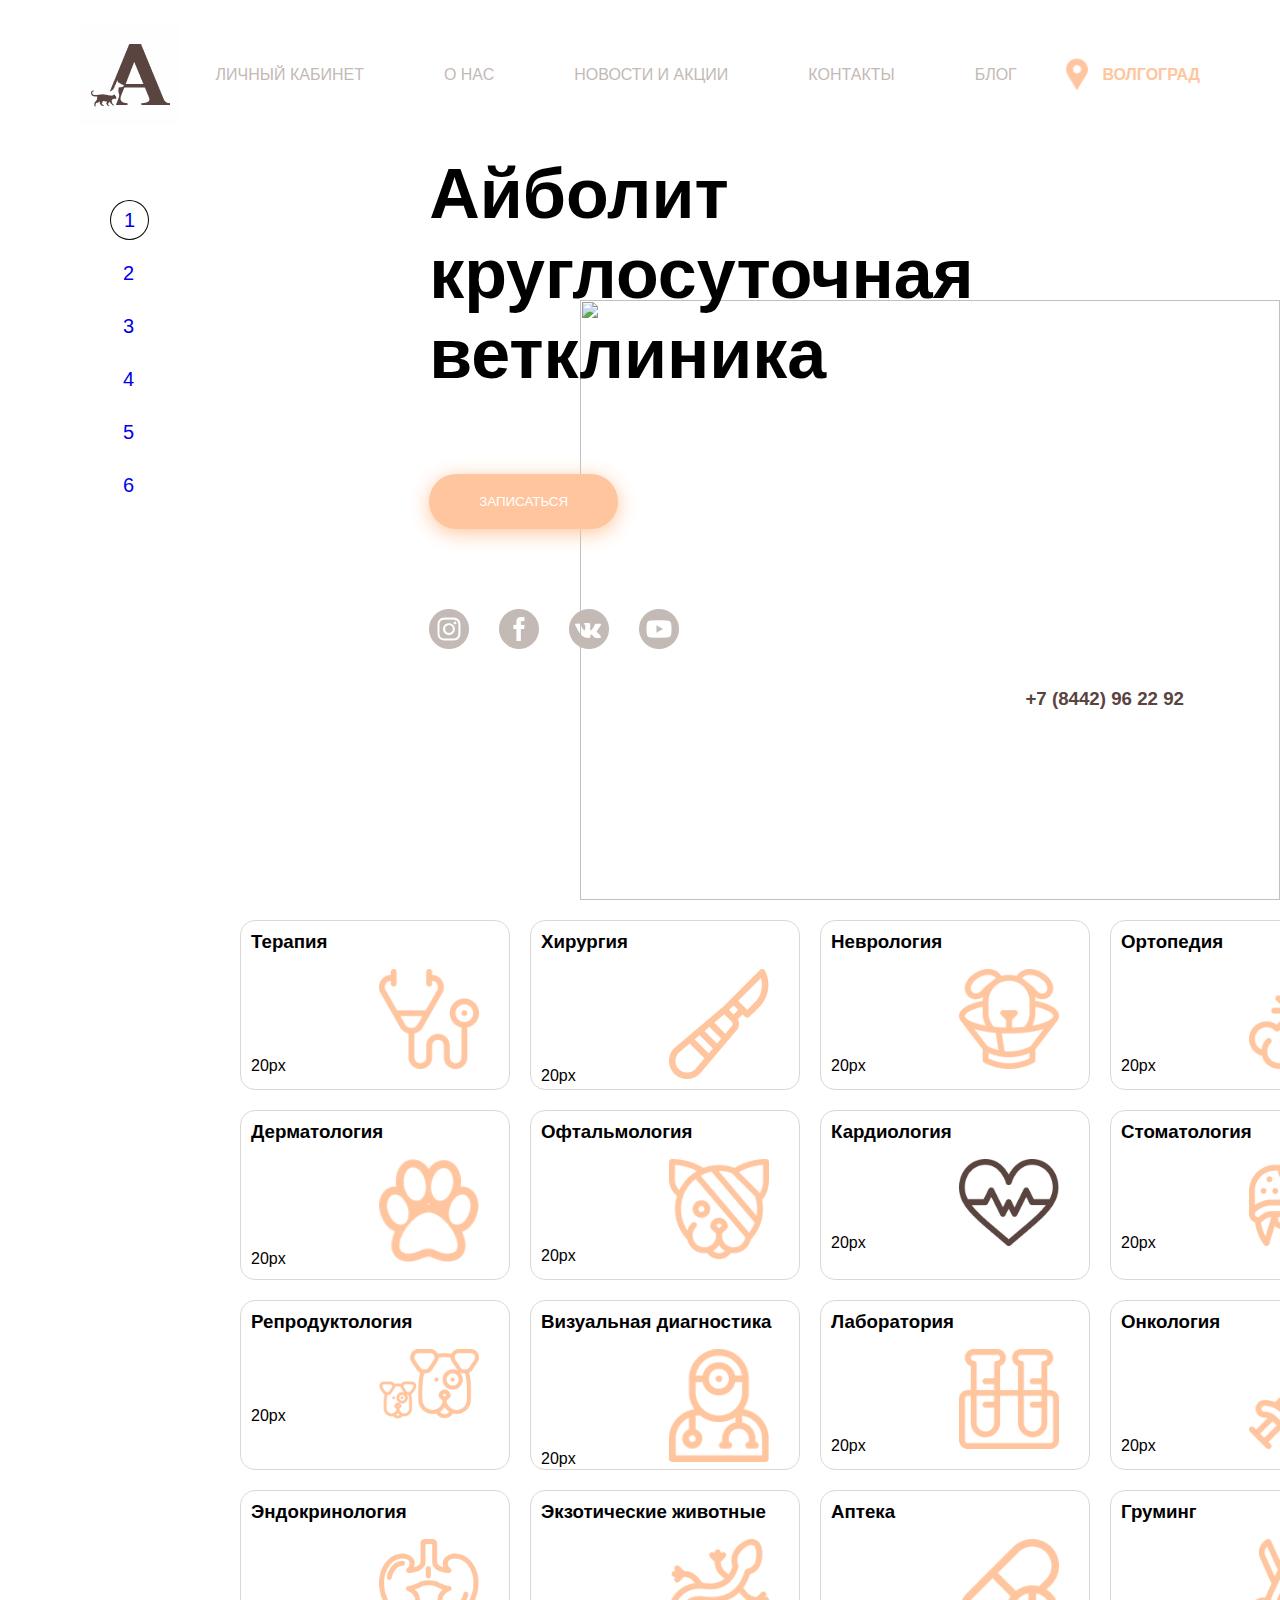
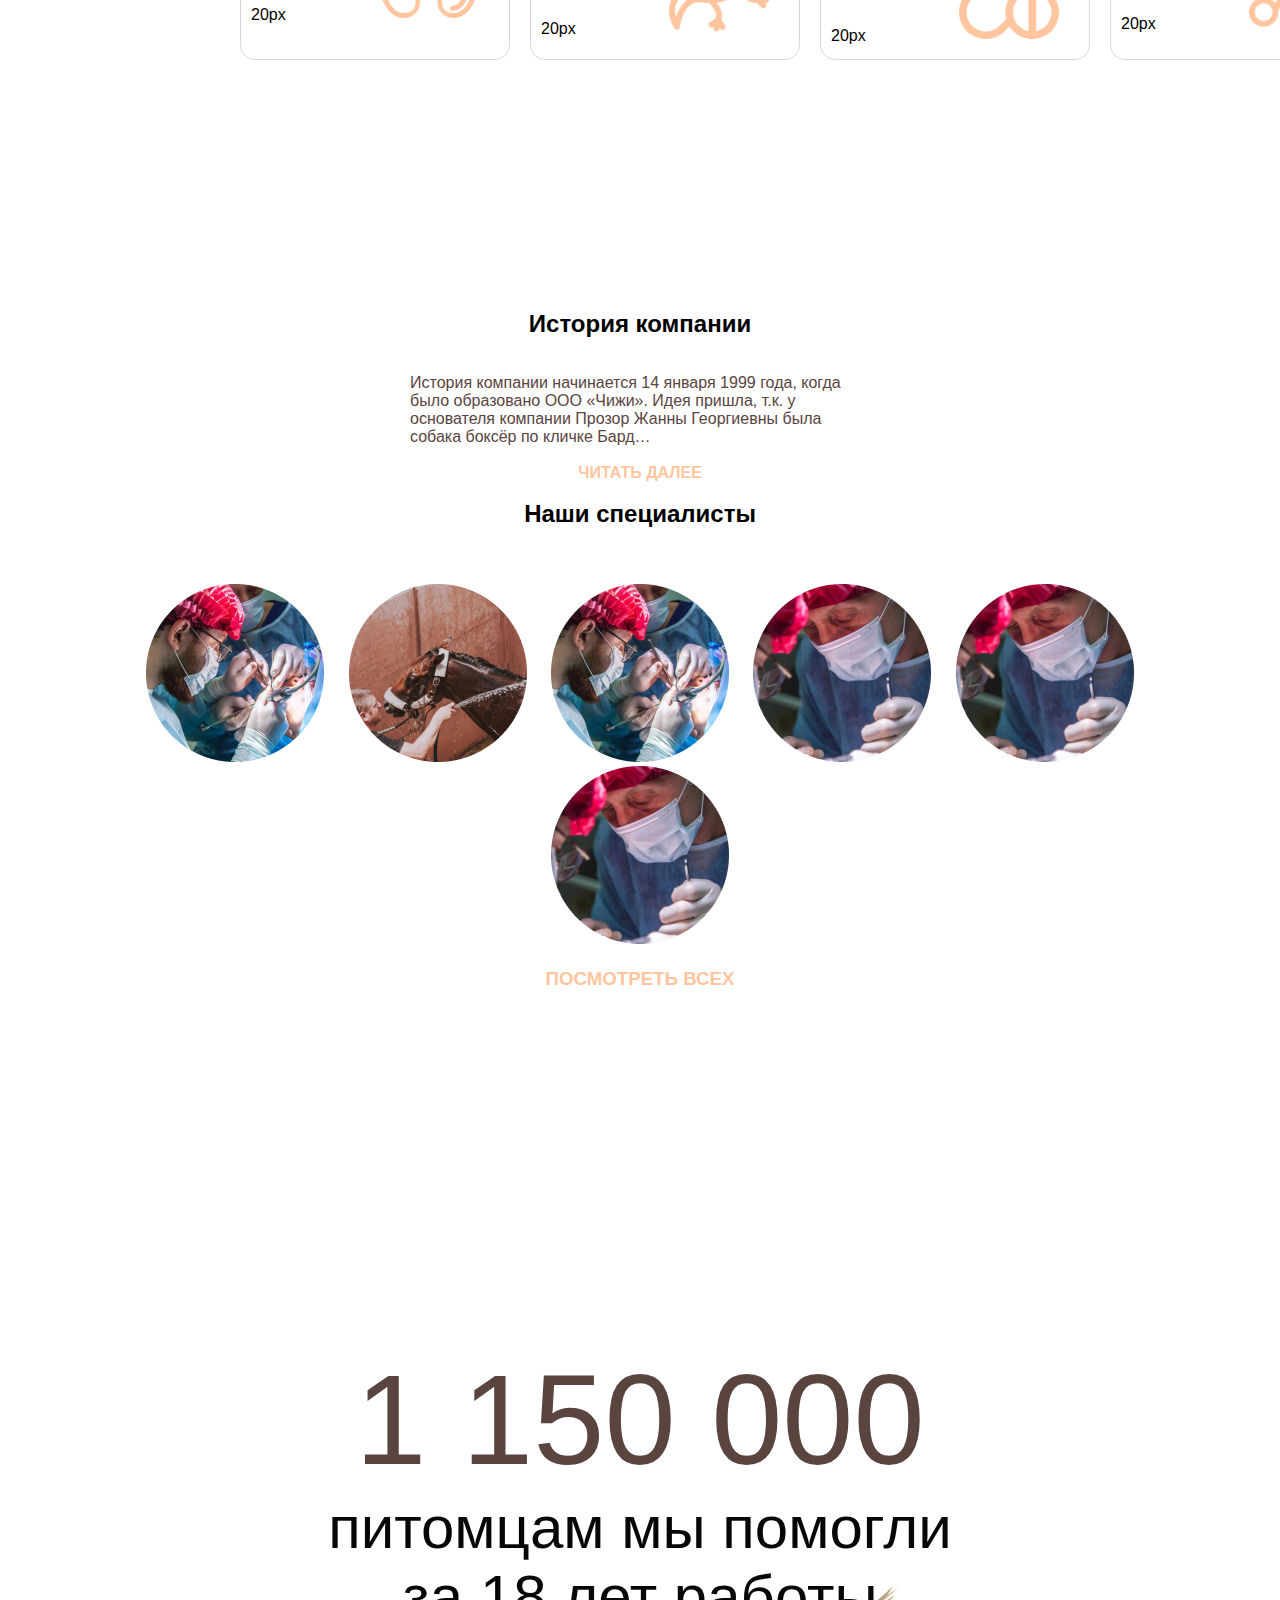
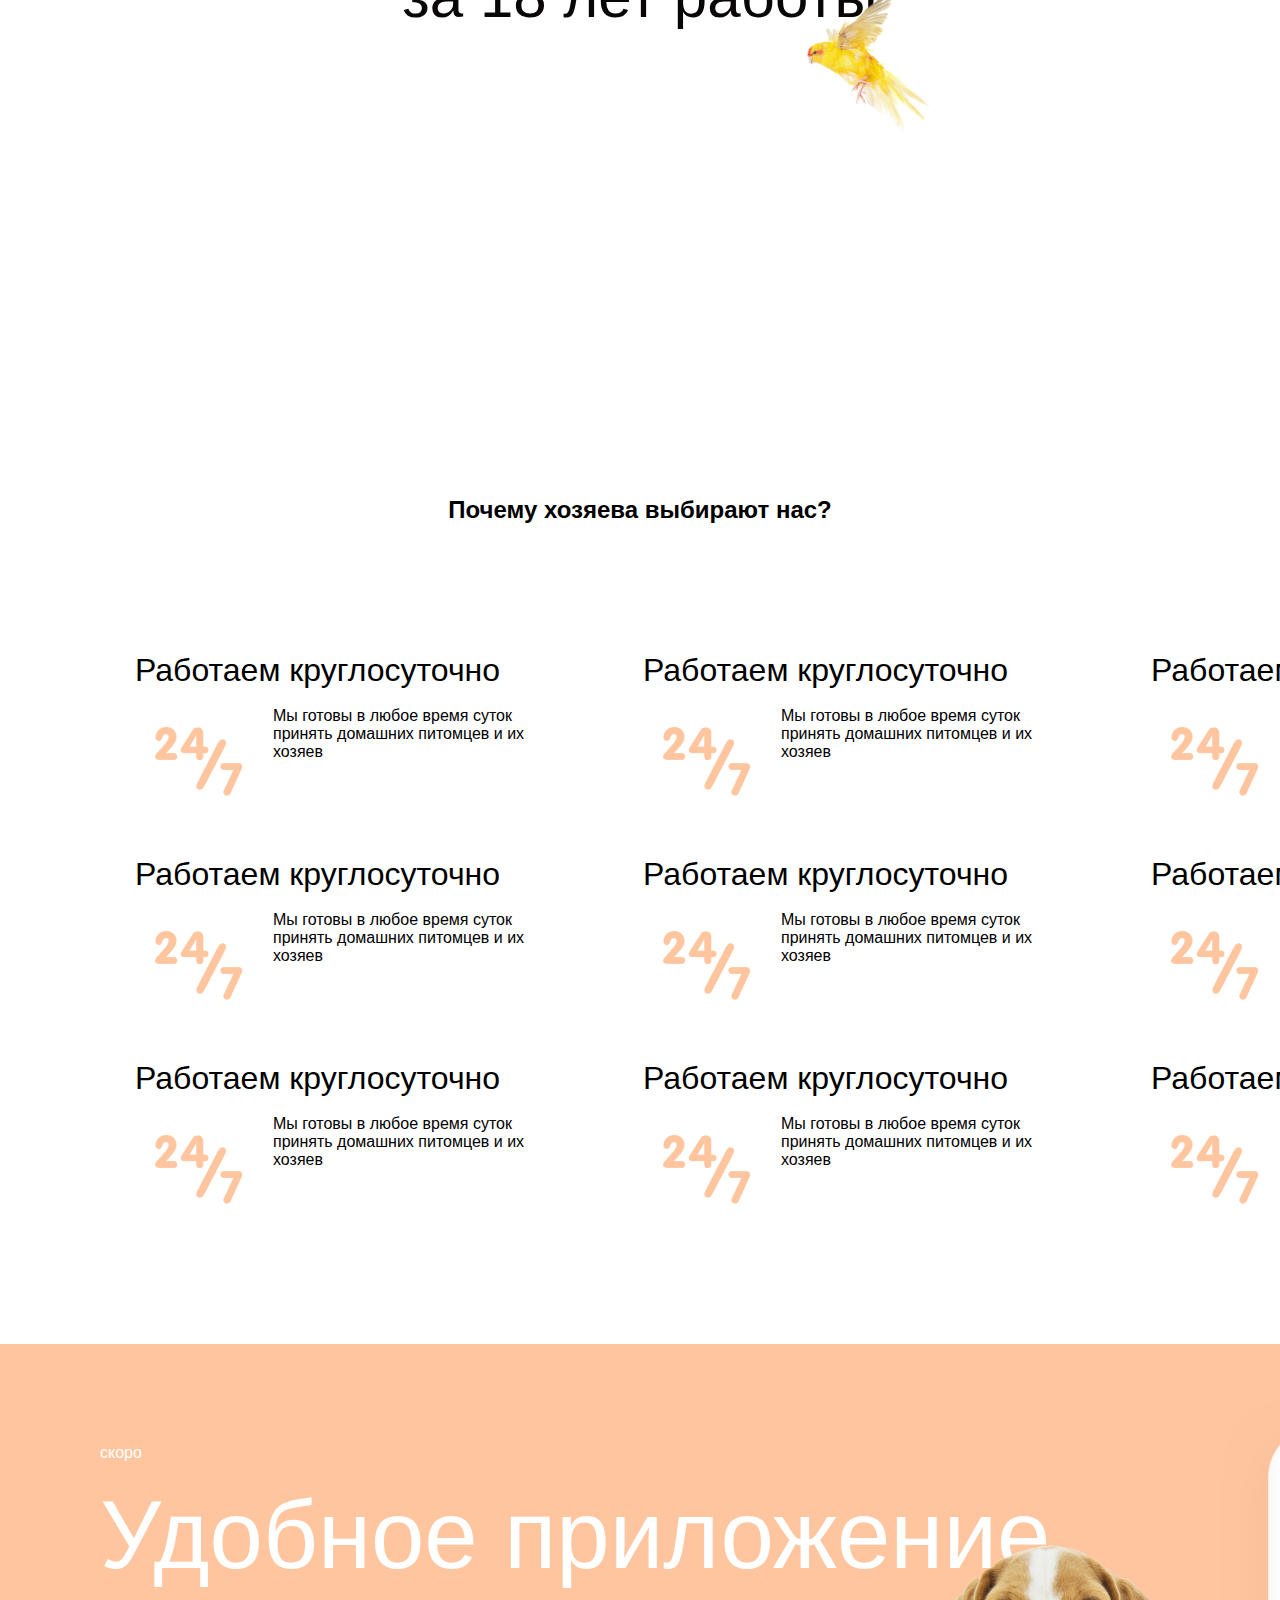
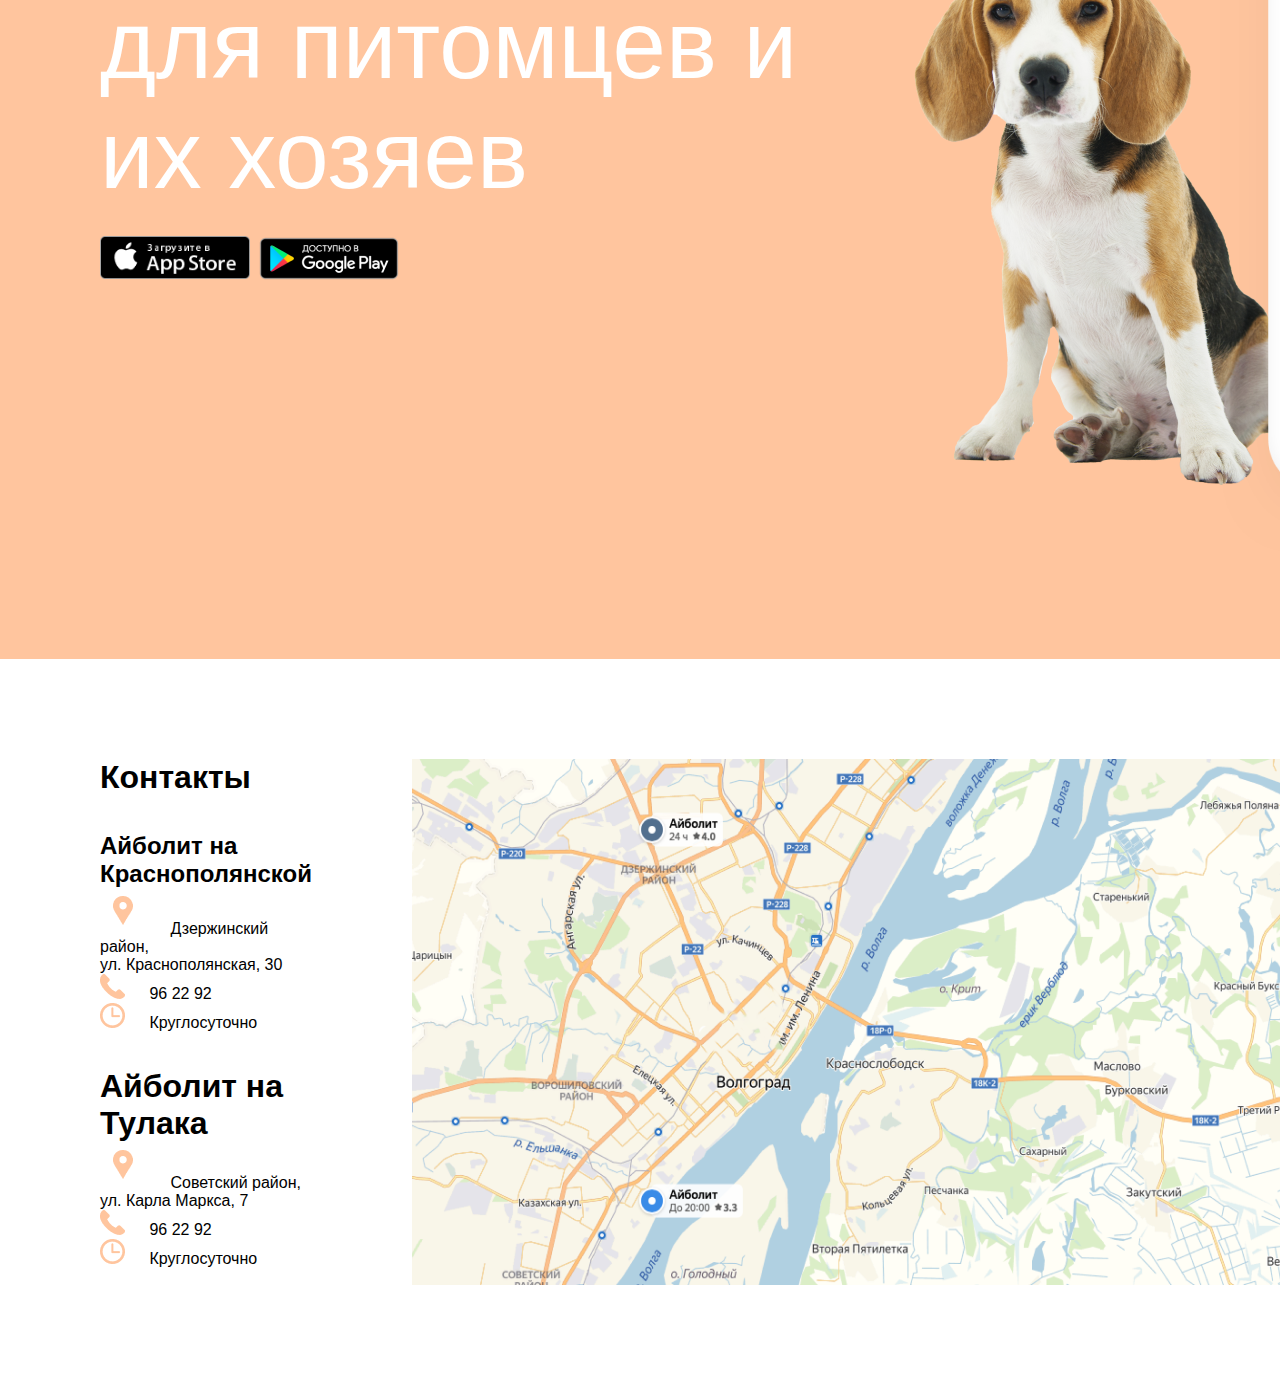
==== index.html @ f48bb049 "add beginning end" ====
<!DOCTYPE html>
<html lang="en">
  <head>
    <meta charset="UTF-8" />
    <meta name="viewport" content="width=device-width, initial-scale=1.0" />
    <link rel="stylesheet" href="./css/style.css" />
    <title>Document</title>
  </head>
  <body>
    <header>
      <div class="first-part">
        <img src="./img/logo.png" alt="" />
      </div>
      <div class="last-part">
        <ul>
          <li>
            <a href="#">ЛИЧНЫЙ КАБИНЕТ</a>
          </li>
          <li>
            <a href="#">О НАС</a>
          </li>
          <li>
            <a href="#">НОВОСТИ И АКЦИИ</a>
          </li>
          <li>
            <a href="#">КОНТАКТЫ</a>
          </li>
          <li>
            <a href="#">БЛОГ</a>
          </li>
        </ul>
      </div>
      <div class="third-part">
        <div class="location">
          <img src="..//img/ic_location.png" alt="" />
          <h4>ВОЛГОГРАД</h4>
        </div>
      </div>
    </header>
    <div class="first-topik">
      <div class="list">
        <ul>
          <li>
            <a class="Ellipse1" href="#">1</a>
          </li>
          <li>
            <a href="#">2</a>
          </li>
          <li>
            <a href="#">3</a>
          </li>
          <li>
            <a href="#">4</a>
          </li>
          <li>
            <a href="#">5</a>
          </li>
          <li>
            <a href="#">6</a>
          </li>
        </ul>
      </div>
      <div class="topik">
        <h1>
          Айболит <br />
          круглосуточная <br />
          ветклиника
        </h1>
        <button>ЗАПИСАТЬСЯ</button>
        <div class="social">
          <img src="./img/inst.png" alt="" />
          <img src="./img/fb.png" alt="" />
          <img src="./img/vk.png" alt="" />
          <img src="./img/youtube.png" alt="" />
        </div>
      </div>
      <div class="image">
        <img src="./img/image.png" alt="" />
        <h3>+7 (8442) 96 22 92</h3>
      </div>
    </div>
    <div class="cards">
      <div class="card">
        <h3>Терапия</h3>
        <img src="./img/Group 11.png" alt="" width="100px" />
        <p>20px</p>
      </div>
      <div class="card">
        <h3>Хирургия</h3>
        <img src="./img/Vector (1).png" alt="" width="100px" />
        <p>20px</p>
      </div>
      <div class="card">
        <h3>Неврология</h3>
        <img src="./img/Vector (2).png" alt="" width="100px" />
        <p>20px</p>
      </div>
      <div class="card">
        <h3>Ортопедия</h3>
        <img src="./img/Group 12.png" alt="" width="100px" />
        <p>20px</p>
      </div>
      <div class="card">
        <h3>Дерматология</h3>
        <img src="./img/pet.jpg" alt="" width="100px" />
        <p>20px</p>
      </div>
      <div class="card">
        <h3>Офтальмология</h3>
        <img src="./img/cat.png" alt="" width="100px" />
        <p>20px</p>
      </div>
      <div class="card">
        <h3>Кардиология</h3>
        <img src="./img/heart.png" alt="" width="100px" />
        <p>20px</p>
      </div>
      <div class="card">
        <h3>Стоматология</h3>
        <img src="./img/canin.png" alt="" width="100px" />
        <p>20px</p>
      </div>
      <div class="card">
        <h3>Репродуктология</h3>
        <img src="./img/Group 13.png" alt="" width="100px" />
        <p>20px</p>
      </div>
      <div class="card">
        <h3>Визуальная диагностика</h3>
        <img src="./img/visual.png" alt="" width="100px" />
        <p>20px</p>
      </div>
      <div class="card">
        <h3>Лаборатория</h3>
        <img src="./img/Vector (3).png" alt="" width="100px" />
        <p>20px</p>
      </div>
      <div class="card">
        <h3>Онкология</h3>
        <img src="./img/Vector (4).png" alt="" width="100px" />
        <p>20px</p>
      </div>
      <div class="card">
        <h3>Эндокринология</h3>
        <img src="./img/endocr.png" alt="" width="100px" />
        <p>20px</p>
      </div>
      <div class="card">
        <h3>Экзотические животные</h3>
        <img src="./img/Vector (5).png" alt="" width="100px" />
        <p>20px</p>
      </div>
      <div class="card">
        <h3>Аптека</h3>
        <img src="./img/Vector (6).png" alt="" width="100px" />
        <p>20px</p>
      </div>
      <div class="card">
        <h3>Груминг</h3>
        <img src="./img/grooming.png" alt="" width="100px" />
        <p>20px</p>
      </div>
    </div>
    <div class="Group18">
      <h2>История компании</h2>
      <br /><br />
      <p>
        История компании начинается 14 января 1999 года, когда было образовано
        ООО «Чижи». Идея пришла, т.к. у основателя компании Прозор Жанны
        Георгиевны была собака боксёр по кличке Бард…
      </p>
      <br />
      <h4>ЧИТАТЬ ДАЛЕЕ</h4>
      <br />
      <h2>Наши специалисты</h2>
      <br /><br />
      <div class="Group16">
        <img src="./img/Rectangle.png" alt="" />
        <img src="./img/Rectangle Copy 19.png" alt="" />
        <img src="./img/Rectangle.png" alt="" />
        <img src="./img/Rectangle Copy 36.png" alt="" />
        <img src="./img/Rectangle Copy 36.png" alt="" />
        <img src="./img/Rectangle Copy 36.png" alt="" />
      </div>
      <h3>ПОСМОТРЕТЬ ВСЕХ</h3>
    </div>
    <div class="performance">
      <h1>1 150 000</h1>
      <h1>
        питомцам мы помогли <br />
        за 18 лет работы
      </h1>
      <img src="./img/image_bird.png" alt="" />
    </div>
    <div class="Group2">
      <h2>Почему хозяева выбирают нас?</h2>
      <br /><br /><br /><br /><br /><br />
      <div class="datas">
        <!-- the end -->
        <div class="data">
          <h1>Работаем круглосуточно</h1>
          <br />
          <div class="img">
            <img src="./img/Combined Shape.png" alt="" />
            <p>
              Мы готовы в любое время суток принять домашних питомцев и их
              хозяев
            </p>
          </div>
        </div>
        <!-- the end -->
        <div class="data">
          <h1>Работаем круглосуточно</h1>
          <br />
          <div class="img">
            <img src="./img/Combined Shape.png" alt="" />
            <p>
              Мы готовы в любое время суток принять домашних питомцев и их
              хозяев
            </p>
          </div>
        </div>
        <!-- the end -->
        <div class="data">
          <h1>Работаем круглосуточно</h1>
          <br />
          <div class="img">
            <img src="./img/Combined Shape.png" alt="" />
            <p>
              Мы готовы в любое время суток принять домашних питомцев и их
              хозяев
            </p>
          </div>
        </div>
        <!-- the end -->
        <div class="data">
          <h1>Работаем круглосуточно</h1>
          <br />
          <div class="img">
            <img src="./img/Combined Shape.png" alt="" />
            <p>
              Мы готовы в любое время суток принять домашних питомцев и их
              хозяев
            </p>
          </div>
        </div>
        <!-- the end -->
        <div class="data">
          <h1>Работаем круглосуточно</h1>
          <br />
          <div class="img">
            <img src="./img/Combined Shape.png" alt="" />
            <p>
              Мы готовы в любое время суток принять домашних питомцев и их
              хозяев
            </p>
          </div>
        </div>
        <!-- the end -->
        <div class="data">
          <h1>Работаем круглосуточно</h1>
          <br />
          <div class="img">
            <img src="./img/Combined Shape.png" alt="" />
            <p>
              Мы готовы в любое время суток принять домашних питомцев и их
              хозяев
            </p>
          </div>
        </div>
        <!-- the end -->
        <div class="data">
          <h1>Работаем круглосуточно</h1>
          <br />
          <div class="img">
            <img src="./img/Combined Shape.png" alt="" />
            <p>
              Мы готовы в любое время суток принять домашних питомцев и их
              хозяев
            </p>
          </div>
        </div>
        <!-- the end -->
        <div class="data">
          <h1>Работаем круглосуточно</h1>
          <br />
          <div class="img">
            <img src="./img/Combined Shape.png" alt="" />
            <p>
              Мы готовы в любое время суток принять домашних питомцев и их
              хозяев
            </p>
          </div>
        </div>
        <!-- the end -->
        <div class="data">
          <h1>Работаем круглосуточно</h1>
          <br />
          <div class="img">
            <img src="./img/Combined Shape.png" alt="" />
            <p>
              Мы готовы в любое время суток принять домашних питомцев и их
              хозяев
            </p>
          </div>
        </div>
      </div>
    </div>
    <div class="Rectangle">
      <p>скоро</p>
      <br />
      <h1>
        Удобное приложение <br />
        для питомцев и <br />
        их хозяев
      </h1>
      <br />
      <div class="browser-link">
        <img src="./img/Group 5 (1).png" alt="" width="150px" height="43px" />
        <img src="./img/google-play-badge copy.png" alt="" />
      </div>
      <img class="dog" src="./img/Group 4.png" alt="" />
      <img class="phone" src="./img/Group 5.png" alt="" />
    </div>
    <div class="Contacts">
      <div class="contact">
        <h1>Контакты</h1>
        <br /><br />
        <h2>Айболит на Краснополянской</h2>
        <p>
          <img src="./img/ic_location.png" alt="" />
          Дзержинский район, <br />
          ул. Краснополянская, 30
        </p>
        <p><img src="./img/Vector.png" alt="" /> 96 22 92</p>
        <p><img src="./img/Group.png" alt="" /> Круглосуточно</p>
        <br /><br />
        <h1>Айболит на Тулака</h1>
        <p>
          <img src="./img/ic_location.png" alt="" /> Советский район, <br />
          ул. Карла Маркса, 7
        </p>
        <p><img src="./img/Vector.png" alt="" /> 96 22 92</p>
        <p><img src="./img/Group.png" alt="" /> Круглосуточно</p>
      </div>
      <div class="img">
        <img src="./img/Снимок экрана 2019-06-07 в 16.23.17.png" alt="">
      </div>
    </div>
  </body>
</html>
---- css/style.css ----
* {
  margin: 0;
  padding: 0;
  box-sizing: border-box;
  font-family: sans-serif;
}

header {
  width: 100%;
  display: flex;
  padding: 25px 80px;
  justify-content: space-between;
}
header .last-part ul {
  display: flex;
  gap: 80px;
}
header .last-part ul li {
  list-style: none;
  justify-content: space-between;
  line-height: 100px;
}
header .last-part ul li a {
  text-decoration: none;
  color: #c3b9b5;
}
header .third-part .location {
  color: #ffc59e;
  display: flex;
  line-height: 100px;
}
header .third-part .location img {
  height: 50px;
  margin: auto 0;
}

footer {
  width: 100%;
  background-color: #59443f;
  height: 70vh;
}
footer .container {
  width: 80%;
  margin: auto;
  padding: 40px 0px;
  display: flex;
  color: #fff;
}
footer .container p {
  margin: 10px 0px;
}
footer .container .left .post-text {
  position: absolute;
  top: 5%;
  left: 20%;
}
footer .left-b {
  margin-top: 30%;
}
footer .midll-b {
  position: absolute;
  top: 30%;
  left: 40%;
}
footer .left-r {
  position: absolute;
  left: 130%;
  top: 0;
}
footer .right {
  position: absolute;
  right: 50px;
}
footer .right .imgs {
  margin-top: 25%;
}
footer .right .end-text {
  position: absolute;
  top: 120%;
}
footer .right .end-text code {
  position: absolute;
  top: 450%;
  display: flex;
}

.first-topik {
  display: flex;
  height: 616px;
}
.first-topik .list {
  padding: 25px 110px;
  width: fit-content;
}
.first-topik .list ul li {
  list-style: none;
  margin: 30px 0;
}
.first-topik .list ul li a {
  text-decoration: none;
  font-size: 20px;
  padding: 8px 13px;
}
.first-topik .list ul li .Ellipse1 {
  padding: 8px 13px;
  border: 1px solid #080606;
  border-radius: 50%;
}
.first-topik .topik {
  padding-left: 170px;
}
.first-topik .topik h1 {
  font-size: 70px;
}
.first-topik .topik button {
  margin: 80px 0;
  padding: 20px 50px;
  border: none;
  background-color: #ffc59e;
  box-shadow: 0px 4px 20px 0px #ffc59e;
  border-radius: 50px;
  color: white;
}
.first-topik .topik .social {
  display: flex;
  gap: 30px;
}
.first-topik .image img {
  width: 700px;
  height: 600px;
  z-index: -1;
  bottom: 0;
  right: 0;
  position: absolute;
}
.first-topik .image h3 {
  color: #59443f;
  top: 43rem;
  right: 6rem;
  position: absolute;
}

.cards {
  padding: 150px 15rem;
  display: grid;
  grid-template-columns: 1fr 1fr 1fr 1fr;
  gap: 20px;
}
.cards .card {
  padding: 10px;
  width: 270px;
  height: 170px;
  border: 1px solid #dbd7d7;
  border-radius: 15px;
}
.cards .card img {
  left: 8rem;
  top: 1rem;
  position: relative;
}

.Group18 {
  text-align: center;
  padding: 100px 100px;
}
.Group18 p {
  width: 460px;
  margin: 200px 0;
  text-align: start;
  margin: 0 auto;
  color: #59443f;
}
.Group18 h4 {
  color: #ffc59e;
}
.Group18 h3 {
  color: #ffc59e;
}

.Group16 {
  text-align: center;
  padding: 20px 20px;
  margin: 0 auto;
}
.Group16 img {
  margin: 0 10px;
}

.performance {
  text-align: center;
  padding: 16rem 100px;
}
.performance h1:first-child {
  font-size: 8rem;
  color: #59443f;
}
.performance h1 {
  font-size: 60px;
  color: #080606;
  font-weight: 200;
  z-index: -1;
}
.performance img {
  margin-top: -50px;
  margin-right: -28rem;
  width: 200px;
}

.Group2 {
  text-align: center;
  padding: 100px 100px;
}
.Group2 .datas {
  display: grid;
  grid-template-columns: 1fr 1fr 1fr;
}
.Group2 .datas .data {
  text-align: start;
  margin: 20px 35px;
}
.Group2 .datas .data img {
  padding: 20px;
}
.Group2 .datas .data p {
  width: 300px;
  margin-left: 10px;
}
.Group2 .datas .data h1 {
  font-weight: 200;
}
.Group2 .datas .data .img {
  display: flex;
}

.Rectangle {
  padding: 100px 100px;
  background-color: #ffc59e;
  color: white;
}
.Rectangle h1 {
  font-size: 6rem;
  font-weight: 200;
  z-index: -1;
  width: fit-content;
}
.Rectangle .browser-link {
  display: flex;
}
.Rectangle .browser-link img:first-child {
  margin-top: 8px;
}
.Rectangle .dog {
  margin-top: -350px;
  margin-left: 50rem;
}
.Rectangle .phone {
  margin-left: 70rem;
  margin-top: -700px;
}

.Contacts {
  padding: 100px 0;
  padding-left: 100px;
  display: flex;
}
.Contacts img {
  margin-right: 20px;
}
.Contacts .contact {
  margin-right: 100px;
}

/*# sourceMappingURL=style.css.map */
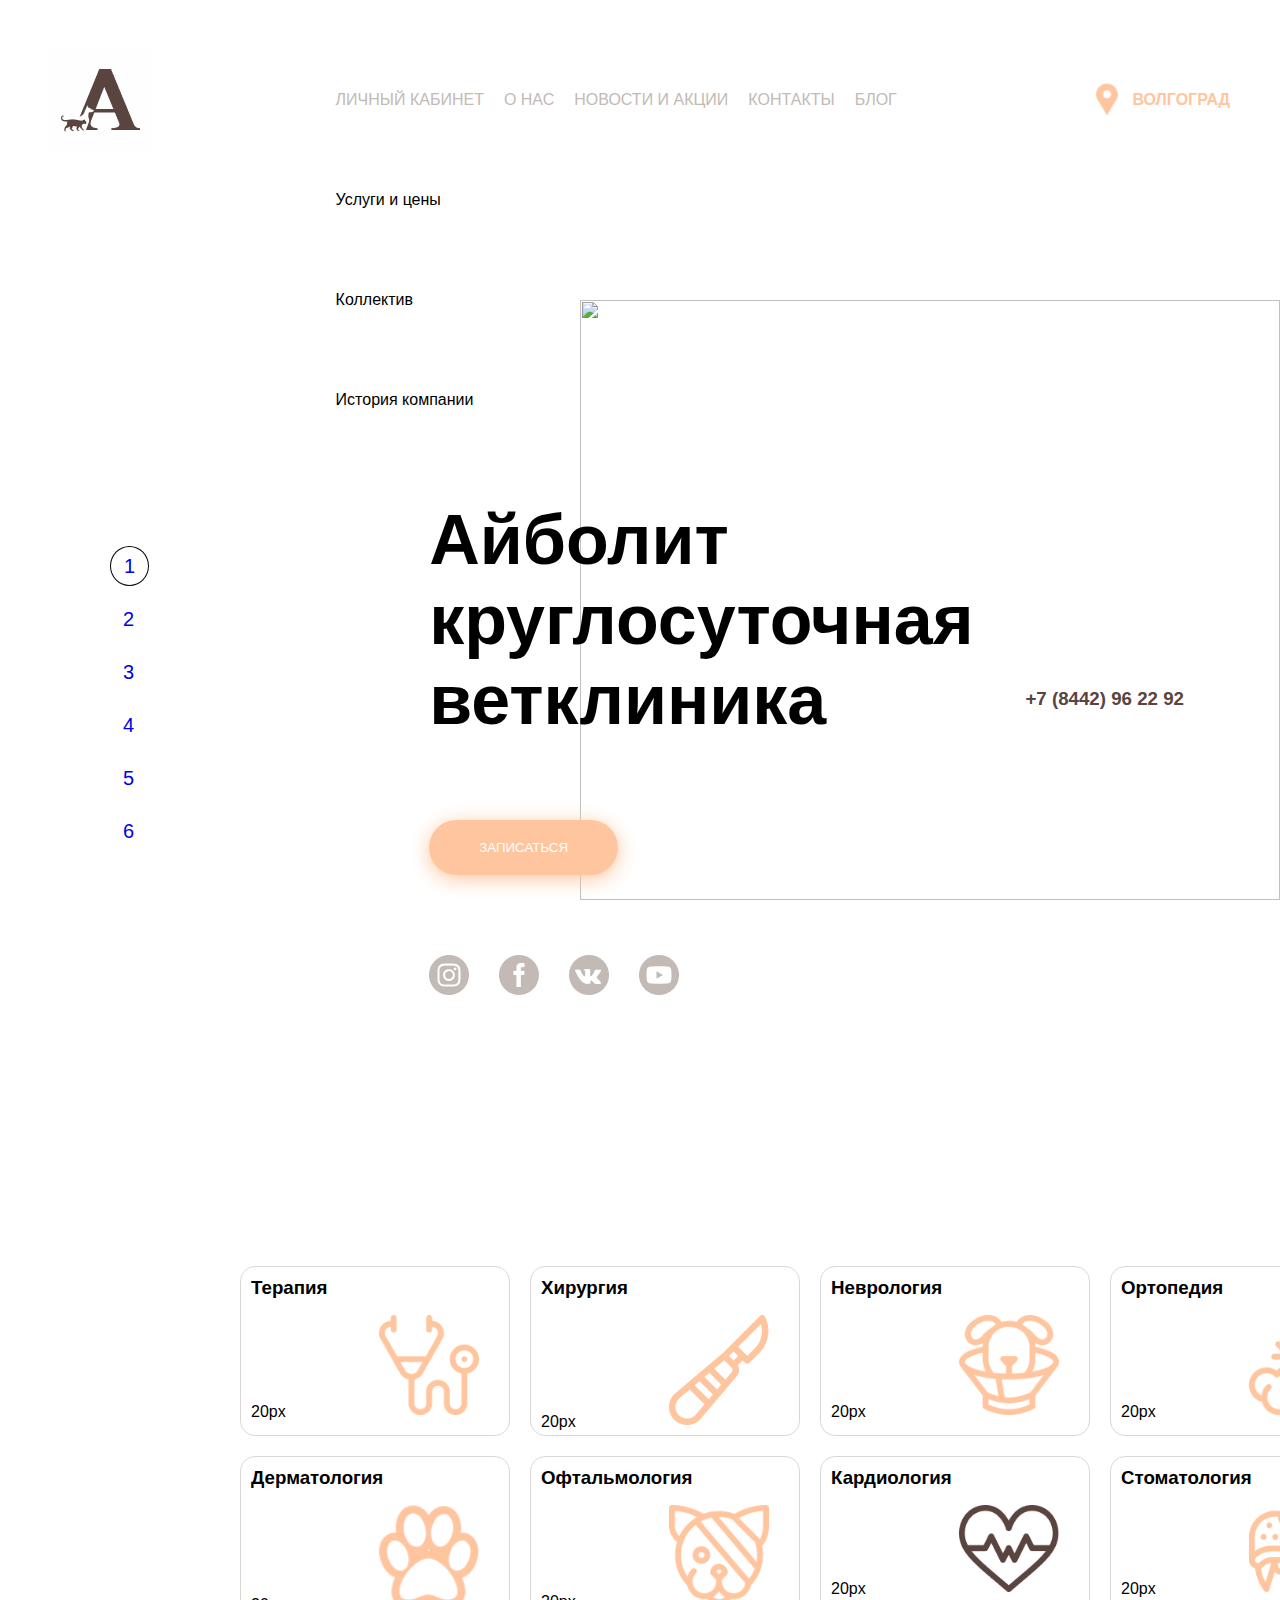
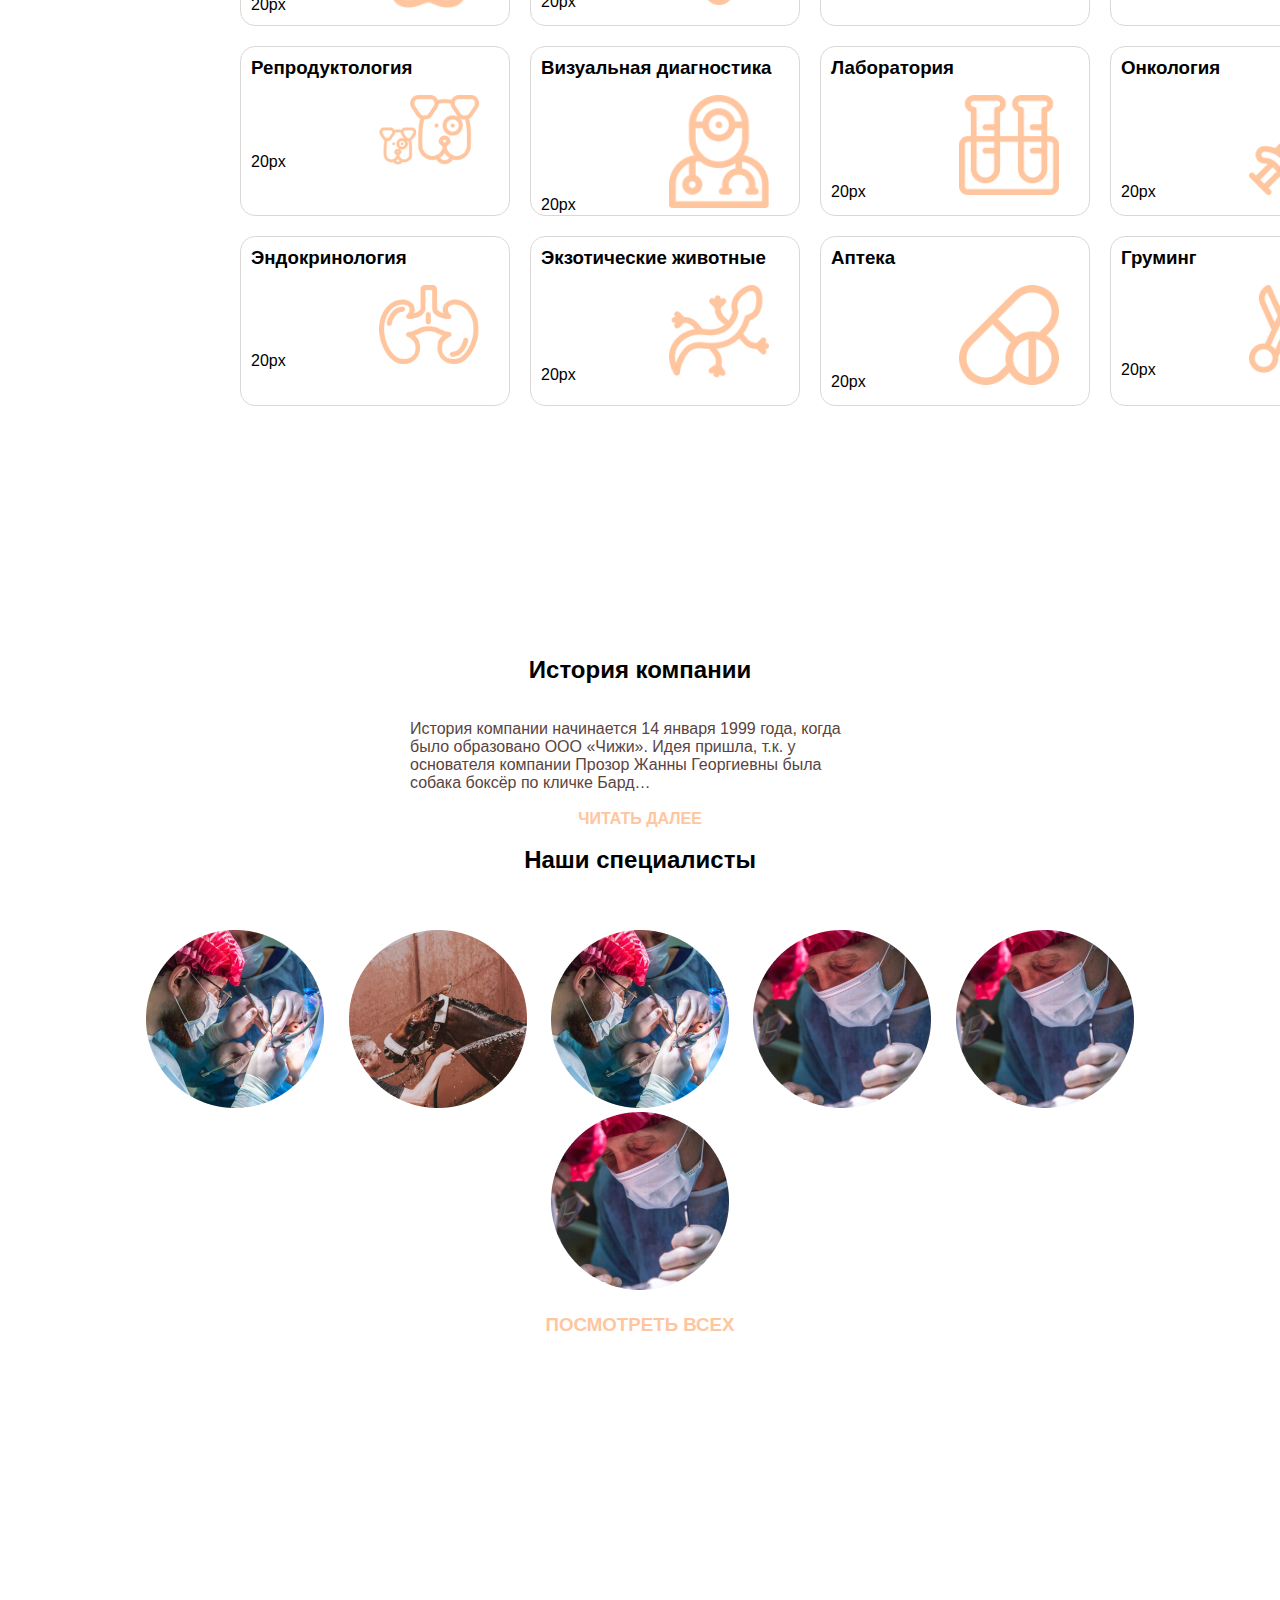
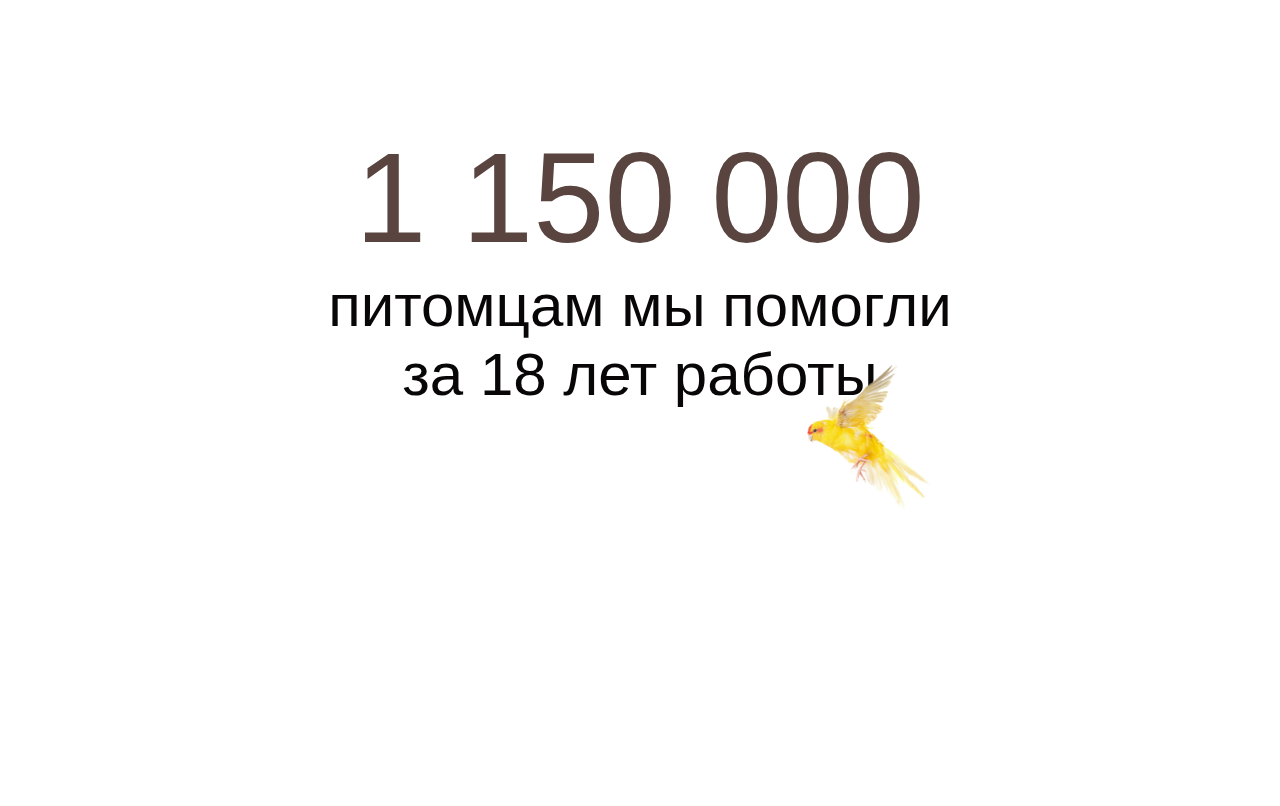
==== commit 1308c58f: "add drobdown" ====
--- a/index.html
+++ b/index.html
@@ -3,7 +3,7 @@
   <head>
     <meta charset="UTF-8" />
     <meta name="viewport" content="width=device-width, initial-scale=1.0" />
-    <link rel="stylesheet" href="./css/style.css" />
+    <link rel="stylesheet" href="./sass/style.css" />
     <title>Document</title>
   </head>
   <body>
@@ -14,7 +14,14 @@
       <div class="last-part">
         <ul>
           <li>
-            <a href="#">ЛИЧНЫЙ КАБИНЕТ</a>
+            <div class="drop-container">
+              <a href="#">ЛИЧНЫЙ КАБИНЕТ</a>
+              <div class="dorp-content">
+                  <p>Услуги и цены</p>
+                  <p>Коллектив</p>
+                  <p>История компании</p>
+              </div>
+          </div>
           </li>
           <li>
             <a href="#">О НАС</a>
@@ -175,177 +182,20 @@
       <h2>Наши специалисты</h2>
       <br /><br />
       <div class="Group16">
-        <img src="./img/Rectangle.png" alt="" />
-        <img src="./img/Rectangle Copy 19.png" alt="" />
-        <img src="./img/Rectangle.png" alt="" />
-        <img src="./img/Rectangle Copy 36.png" alt="" />
-        <img src="./img/Rectangle Copy 36.png" alt="" />
-        <img src="./img/Rectangle Copy 36.png" alt="" />
+        <img src="./img/Rectangle.png" alt="">
+        <img src="./img/Rectangle Copy 19.png" alt="">
+        <img src="./img/Rectangle.png" alt="">
+        <img src="./img/Rectangle Copy 36.png" alt="">
+        <img src="./img/Rectangle Copy 36.png" alt="">
+        <img src="./img/Rectangle Copy 36.png" alt="">
       </div>
       <h3>ПОСМОТРЕТЬ ВСЕХ</h3>
     </div>
     <div class="performance">
       <h1>1 150 000</h1>
-      <h1>
-        питомцам мы помогли <br />
-        за 18 лет работы
-      </h1>
-      <img src="./img/image_bird.png" alt="" />
-    </div>
-    <div class="Group2">
-      <h2>Почему хозяева выбирают нас?</h2>
-      <br /><br /><br /><br /><br /><br />
-      <div class="datas">
-        <!-- the end -->
-        <div class="data">
-          <h1>Работаем круглосуточно</h1>
-          <br />
-          <div class="img">
-            <img src="./img/Combined Shape.png" alt="" />
-            <p>
-              Мы готовы в любое время суток принять домашних питомцев и их
-              хозяев
-            </p>
-          </div>
-        </div>
-        <!-- the end -->
-        <div class="data">
-          <h1>Работаем круглосуточно</h1>
-          <br />
-          <div class="img">
-            <img src="./img/Combined Shape.png" alt="" />
-            <p>
-              Мы готовы в любое время суток принять домашних питомцев и их
-              хозяев
-            </p>
-          </div>
-        </div>
-        <!-- the end -->
-        <div class="data">
-          <h1>Работаем круглосуточно</h1>
-          <br />
-          <div class="img">
-            <img src="./img/Combined Shape.png" alt="" />
-            <p>
-              Мы готовы в любое время суток принять домашних питомцев и их
-              хозяев
-            </p>
-          </div>
-        </div>
-        <!-- the end -->
-        <div class="data">
-          <h1>Работаем круглосуточно</h1>
-          <br />
-          <div class="img">
-            <img src="./img/Combined Shape.png" alt="" />
-            <p>
-              Мы готовы в любое время суток принять домашних питомцев и их
-              хозяев
-            </p>
-          </div>
-        </div>
-        <!-- the end -->
-        <div class="data">
-          <h1>Работаем круглосуточно</h1>
-          <br />
-          <div class="img">
-            <img src="./img/Combined Shape.png" alt="" />
-            <p>
-              Мы готовы в любое время суток принять домашних питомцев и их
-              хозяев
-            </p>
-          </div>
-        </div>
-        <!-- the end -->
-        <div class="data">
-          <h1>Работаем круглосуточно</h1>
-          <br />
-          <div class="img">
-            <img src="./img/Combined Shape.png" alt="" />
-            <p>
-              Мы готовы в любое время суток принять домашних питомцев и их
-              хозяев
-            </p>
-          </div>
-        </div>
-        <!-- the end -->
-        <div class="data">
-          <h1>Работаем круглосуточно</h1>
-          <br />
-          <div class="img">
-            <img src="./img/Combined Shape.png" alt="" />
-            <p>
-              Мы готовы в любое время суток принять домашних питомцев и их
-              хозяев
-            </p>
-          </div>
-        </div>
-        <!-- the end -->
-        <div class="data">
-          <h1>Работаем круглосуточно</h1>
-          <br />
-          <div class="img">
-            <img src="./img/Combined Shape.png" alt="" />
-            <p>
-              Мы готовы в любое время суток принять домашних питомцев и их
-              хозяев
-            </p>
-          </div>
-        </div>
-        <!-- the end -->
-        <div class="data">
-          <h1>Работаем круглосуточно</h1>
-          <br />
-          <div class="img">
-            <img src="./img/Combined Shape.png" alt="" />
-            <p>
-              Мы готовы в любое время суток принять домашних питомцев и их
-              хозяев
-            </p>
-          </div>
-        </div>
-      </div>
-    </div>
-    <div class="Rectangle">
-      <p>скоро</p>
-      <br />
-      <h1>
-        Удобное приложение <br />
-        для питомцев и <br />
-        их хозяев
-      </h1>
-      <br />
-      <div class="browser-link">
-        <img src="./img/Group 5 (1).png" alt="" width="150px" height="43px" />
-        <img src="./img/google-play-badge copy.png" alt="" />
-      </div>
-      <img class="dog" src="./img/Group 4.png" alt="" />
-      <img class="phone" src="./img/Group 5.png" alt="" />
-    </div>
-    <div class="Contacts">
-      <div class="contact">
-        <h1>Контакты</h1>
-        <br /><br />
-        <h2>Айболит на Краснополянской</h2>
-        <p>
-          <img src="./img/ic_location.png" alt="" />
-          Дзержинский район, <br />
-          ул. Краснополянская, 30
-        </p>
-        <p><img src="./img/Vector.png" alt="" /> 96 22 92</p>
-        <p><img src="./img/Group.png" alt="" /> Круглосуточно</p>
-        <br /><br />
-        <h1>Айболит на Тулака</h1>
-        <p>
-          <img src="./img/ic_location.png" alt="" /> Советский район, <br />
-          ул. Карла Маркса, 7
-        </p>
-        <p><img src="./img/Vector.png" alt="" /> 96 22 92</p>
-        <p><img src="./img/Group.png" alt="" /> Круглосуточно</p>
-      </div>
-      <div class="img">
-        <img src="./img/Снимок экрана 2019-06-07 в 16.23.17.png" alt="">
-      </div>
+      <h1>питомцам мы помогли <br>
+        за 18 лет работы</h1>
+        <img src="./img/image_bird.png" alt="">
     </div>
   </body>
 </html>
--- a/sass/style.css
+++ b/sass/style.css
@@ -0,0 +1,208 @@
+* {
+  margin: 0;
+  padding: 0;
+  box-sizing: border-box;
+  font-family: sans-serif;
+}
+
+header {
+  width: 100%;
+  display: flex;
+  padding: 50px 50px;
+  justify-content: space-between;
+}
+header .last-part ul {
+  display: flex;
+  gap: 20px;
+}
+header .last-part ul li {
+  list-style: none;
+  justify-content: space-between;
+  line-height: 100px;
+}
+header .last-part ul li a {
+  text-decoration: none;
+  color: #C3B9B5;
+}
+header .third-part .location {
+  color: #FFC59E;
+  display: flex;
+  line-height: 100px;
+}
+header .third-part .location img {
+  height: 50px;
+  margin: auto 0;
+}
+
+footer {
+  width: 100%;
+  background-color: #59443F;
+  height: 70vh;
+}
+footer .container {
+  width: 80%;
+  margin: auto;
+  padding: 40px 0px;
+  display: flex;
+  color: #fff;
+}
+footer .container p {
+  margin: 10px 0px;
+}
+footer .container .left .post-text {
+  position: absolute;
+  top: 5%;
+  left: 20%;
+}
+footer .left-b {
+  margin-top: 30%;
+}
+footer .midll-b {
+  position: absolute;
+  top: 30%;
+  left: 40%;
+}
+footer .left-r {
+  position: absolute;
+  left: 130%;
+  top: 0;
+}
+footer .right {
+  position: absolute;
+  right: 50px;
+}
+footer .right .imgs {
+  margin-top: 25%;
+}
+footer .right .end-text {
+  position: absolute;
+  top: 120%;
+}
+footer .right .end-text code {
+  position: absolute;
+  top: 450%;
+  display: flex;
+}
+
+.first-topik {
+  display: flex;
+  height: 616px;
+}
+.first-topik .list {
+  padding: 25px 110px;
+  width: fit-content;
+}
+.first-topik .list ul li {
+  list-style: none;
+  margin: 30px 0;
+}
+.first-topik .list ul li a {
+  text-decoration: none;
+  font-size: 20px;
+  padding: 8px 13px;
+}
+.first-topik .list ul li .Ellipse1 {
+  padding: 8px 13px;
+  border: 1px solid #080606;
+  border-radius: 50%;
+}
+.first-topik .topik {
+  padding-left: 170px;
+}
+.first-topik .topik h1 {
+  font-size: 70px;
+}
+.first-topik .topik button {
+  margin: 80px 0;
+  padding: 20px 50px;
+  border: none;
+  background-color: #FFC59E;
+  box-shadow: 0px 4px 20px 0px #FFC59E;
+  border-radius: 50px;
+  color: white;
+}
+.first-topik .topik .social {
+  display: flex;
+  gap: 30px;
+}
+.first-topik .image img {
+  width: 700px;
+  height: 600px;
+  z-index: -1;
+  bottom: 0;
+  right: 0;
+  position: absolute;
+}
+.first-topik .image h3 {
+  color: #59443F;
+  top: 43rem;
+  right: 6rem;
+  position: absolute;
+}
+
+.cards {
+  padding: 150px 15rem;
+  display: grid;
+  grid-template-columns: 1fr 1fr 1fr 1fr;
+  gap: 20px;
+}
+.cards .card {
+  padding: 10px;
+  width: 270px;
+  height: 170px;
+  border: 1px solid #dbd7d7;
+  border-radius: 15px;
+}
+.cards .card img {
+  left: 8rem;
+  top: 1rem;
+  position: relative;
+}
+
+.Group18 {
+  text-align: center;
+  padding: 100px 100px;
+}
+.Group18 p {
+  width: 460px;
+  margin: 200px 0;
+  text-align: start;
+  margin: 0 auto;
+  color: #59443F;
+}
+.Group18 h4 {
+  color: #FFC59E;
+}
+.Group18 h3 {
+  color: #FFC59E;
+}
+
+.Group16 {
+  text-align: center;
+  padding: 20px 20px;
+  margin: 0 auto;
+}
+.Group16 img {
+  margin: 0 10px;
+}
+
+.performance {
+  text-align: center;
+  padding: 18rem 100px;
+}
+.performance h1:first-child {
+  font-size: 8rem;
+  color: #59443F;
+}
+.performance h1 {
+  font-size: 60px;
+  color: #080606;
+  font-weight: 200;
+  z-index: -1;
+}
+.performance img {
+  margin-top: -50px;
+  margin-right: -28rem;
+  width: 200px;
+}
+/*# sourceMappingURL=style.css.map */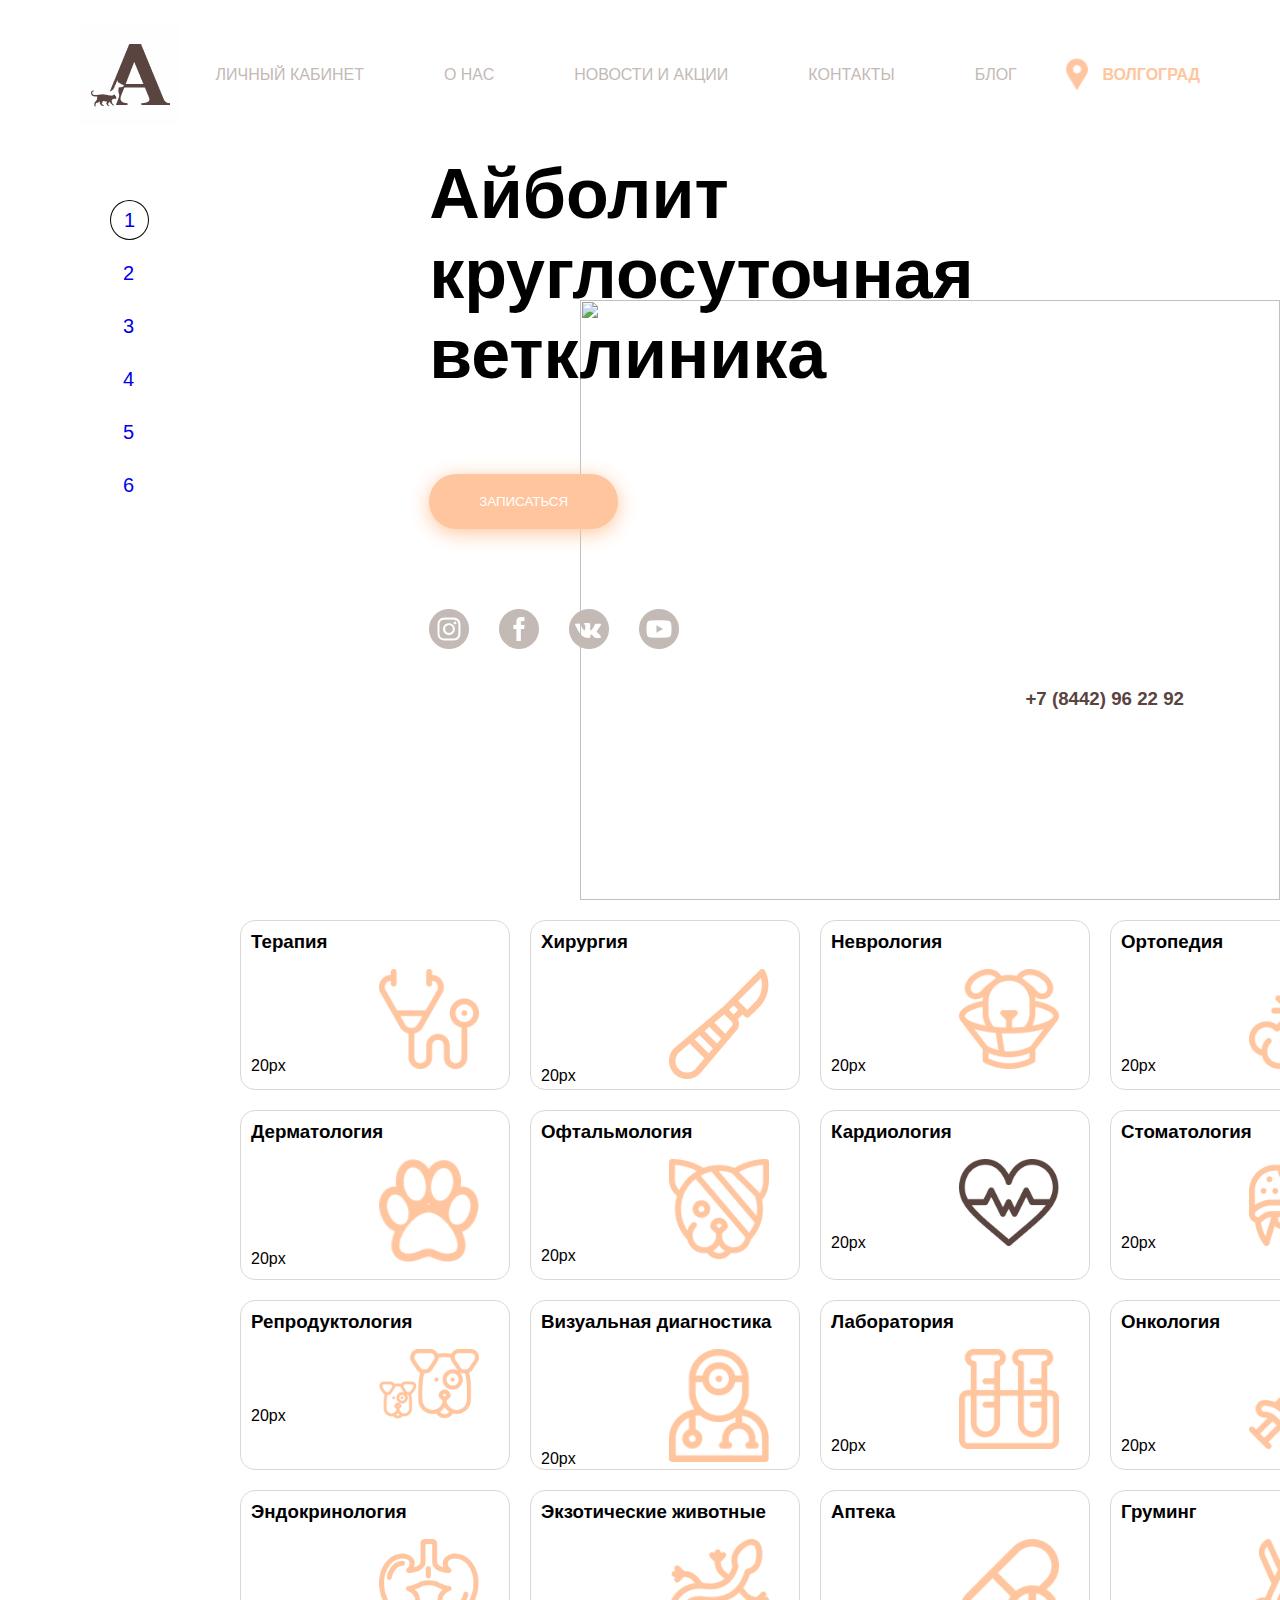
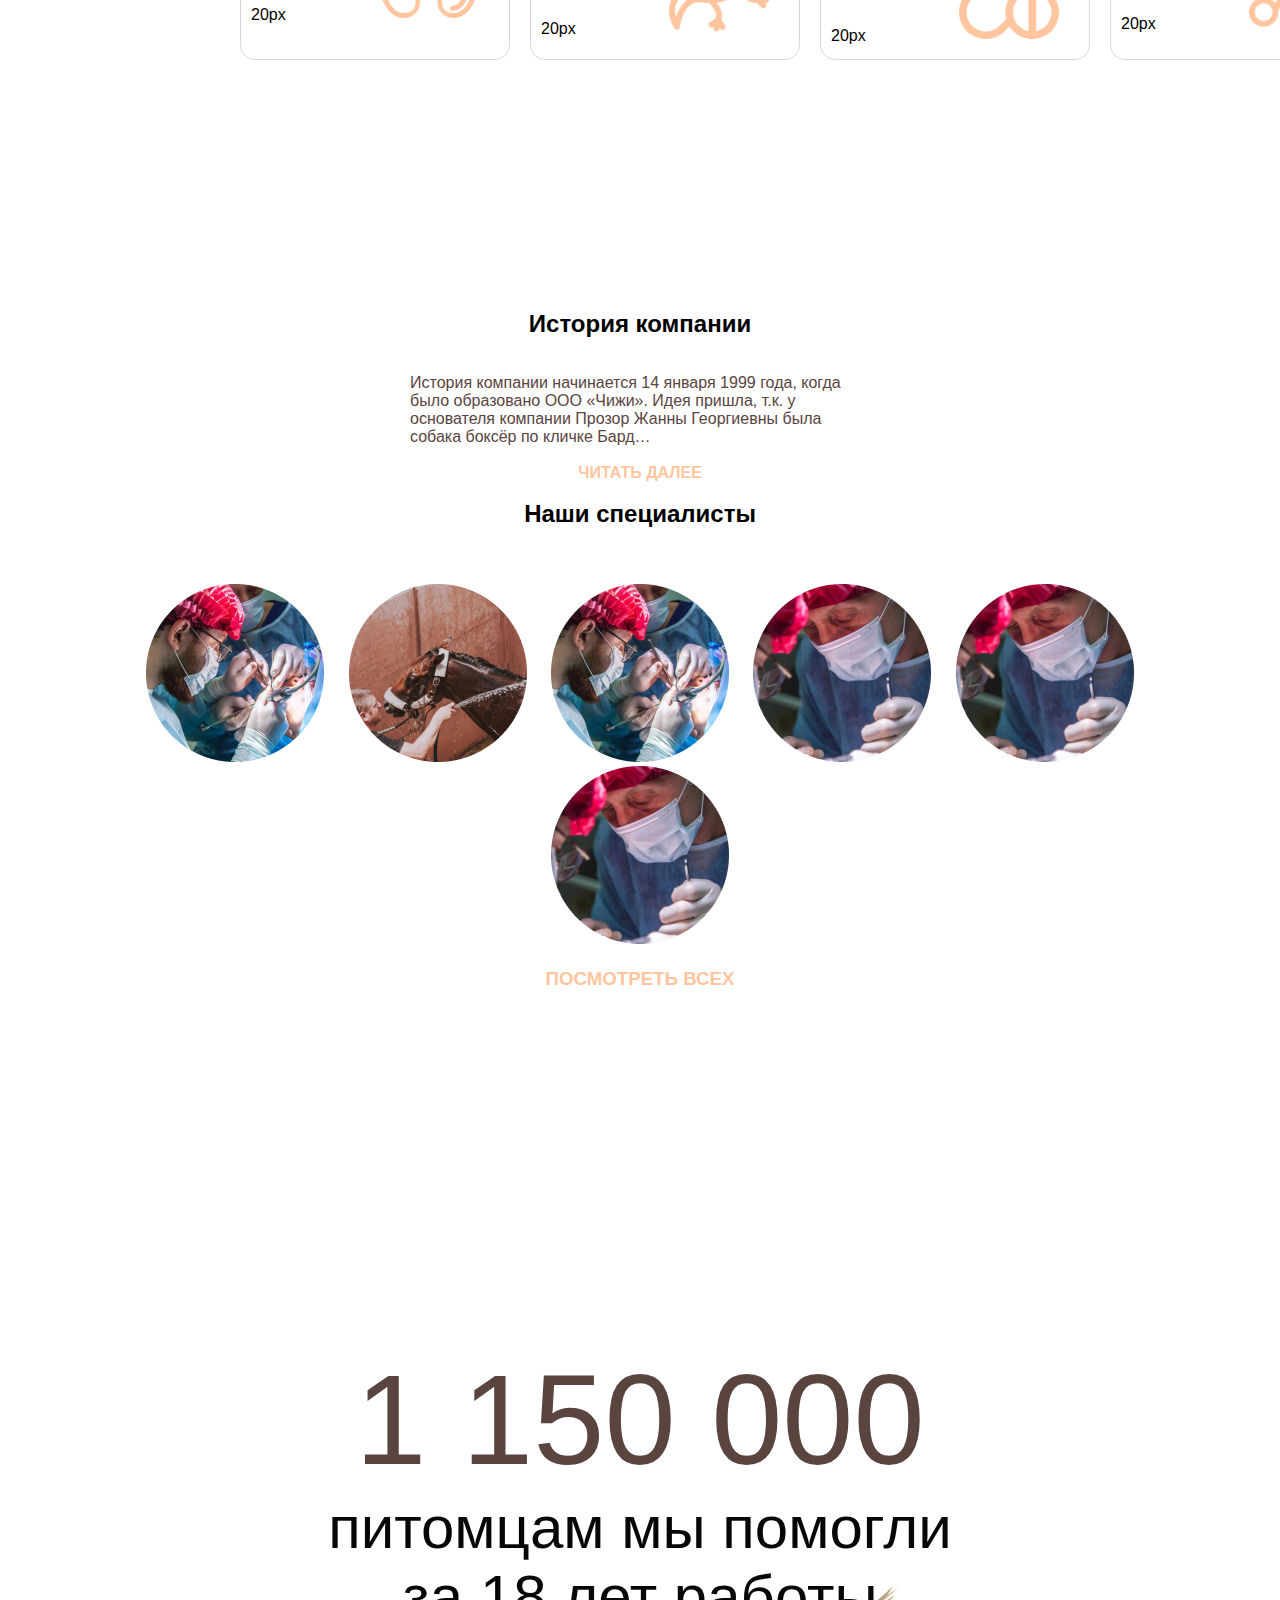
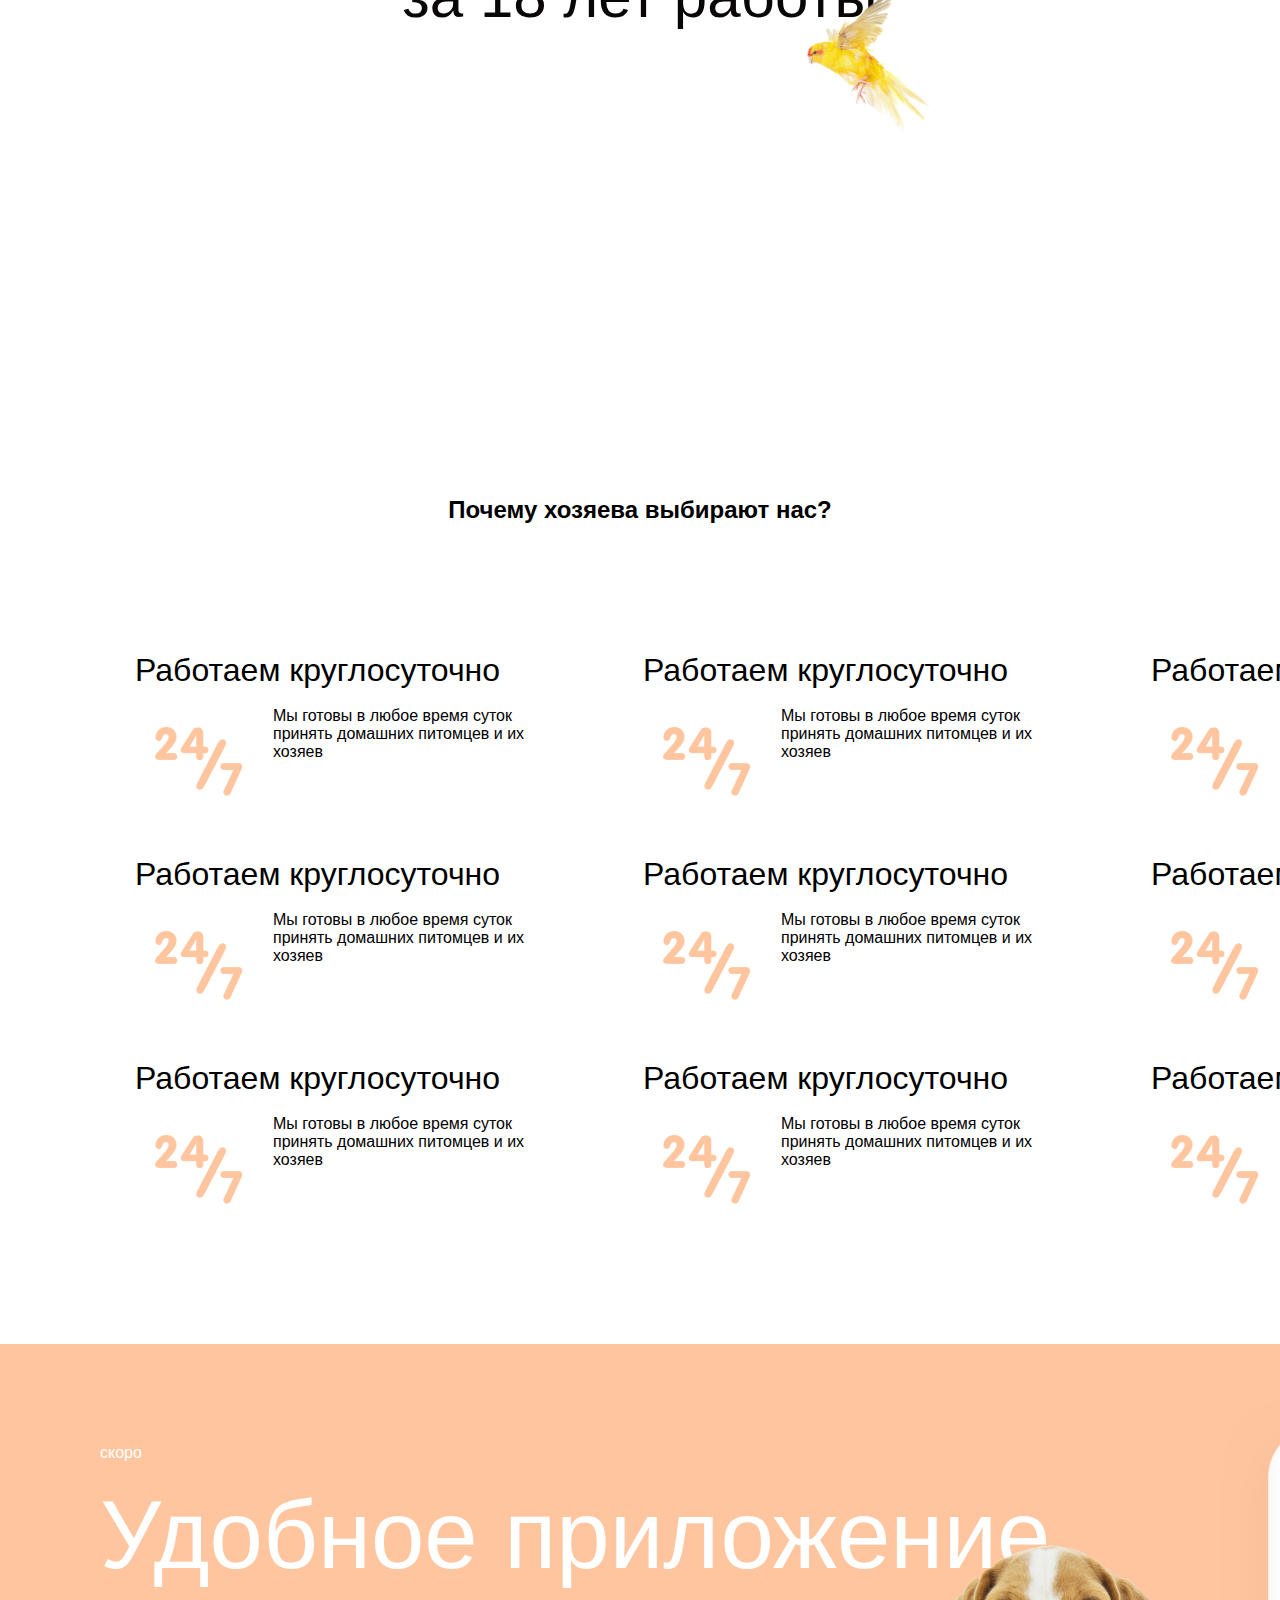
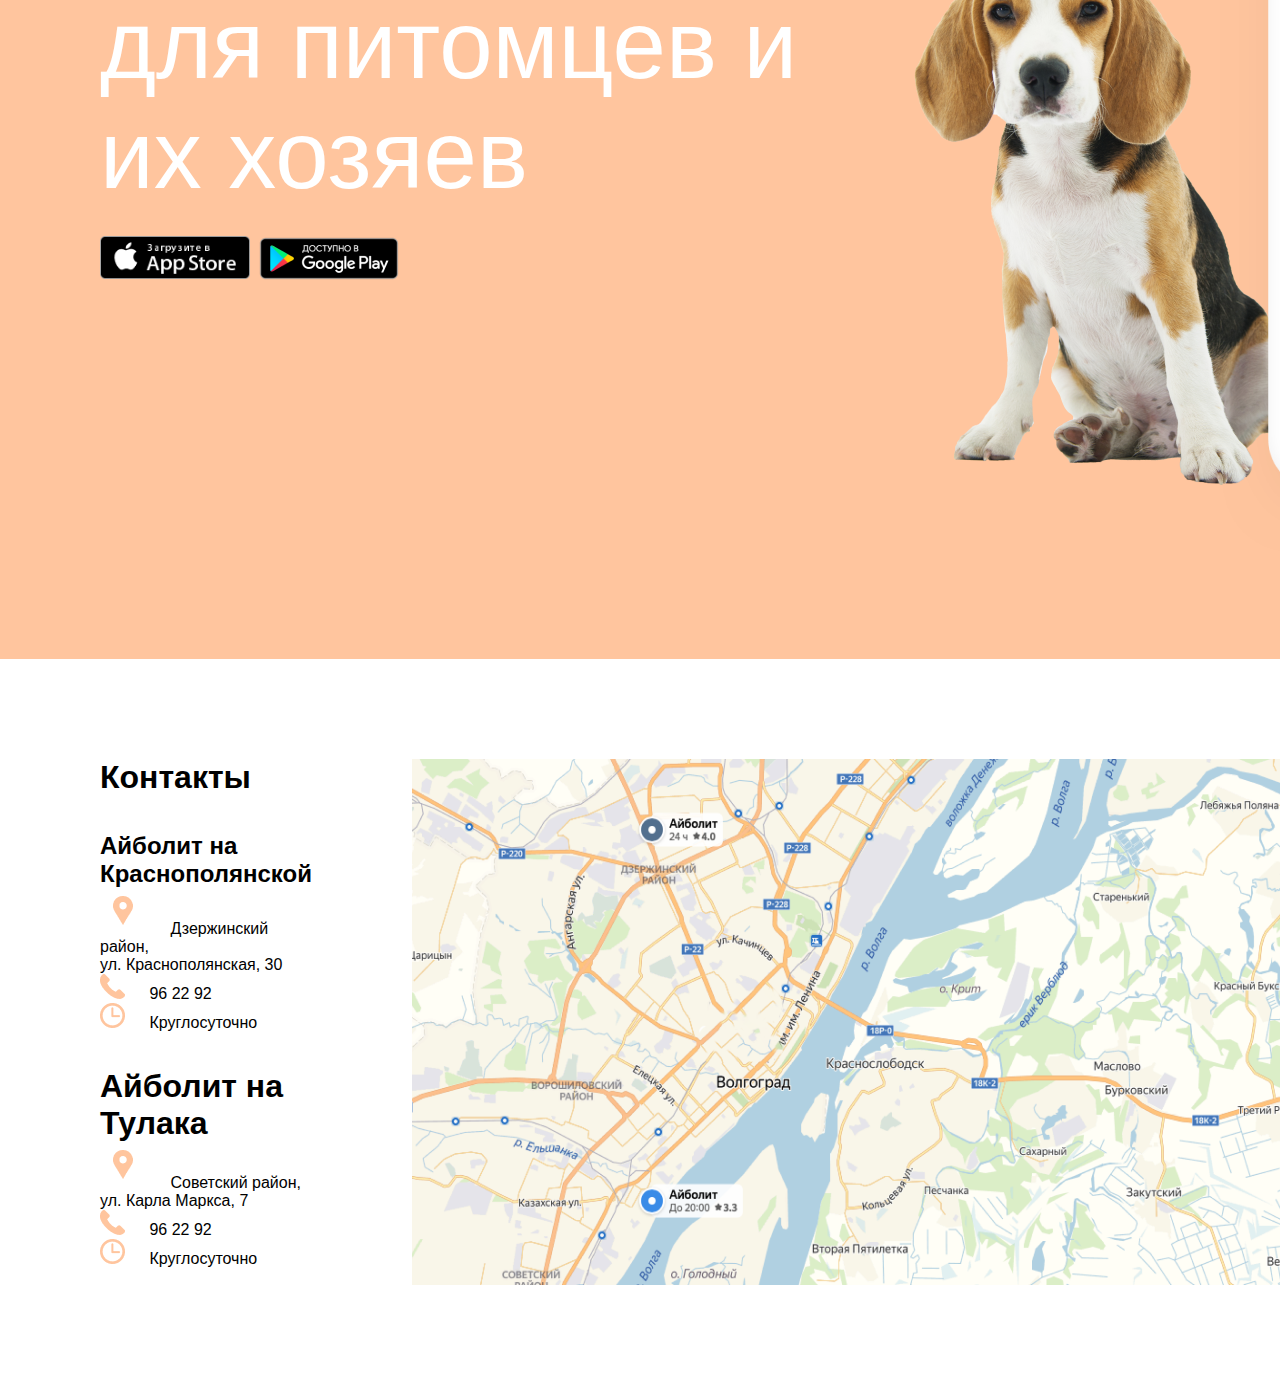
==== commit 6c447509: "beginning finish" ====
--- a/index.html
+++ b/index.html
@@ -3,7 +3,7 @@
   <head>
     <meta charset="UTF-8" />
     <meta name="viewport" content="width=device-width, initial-scale=1.0" />
-    <link rel="stylesheet" href="./sass/style.css" />
+    <link rel="stylesheet" href="./css/style.css" />
     <title>Document</title>
   </head>
   <body>
@@ -14,14 +14,7 @@
       <div class="last-part">
         <ul>
           <li>
-            <div class="drop-container">
-              <a href="#">ЛИЧНЫЙ КАБИНЕТ</a>
-              <div class="dorp-content">
-                  <p>Услуги и цены</p>
-                  <p>Коллектив</p>
-                  <p>История компании</p>
-              </div>
-          </div>
+            <a href="#">ЛИЧНЫЙ КАБИНЕТ</a>
           </li>
           <li>
             <a href="#">О НАС</a>
@@ -182,20 +175,177 @@
       <h2>Наши специалисты</h2>
       <br /><br />
       <div class="Group16">
-        <img src="./img/Rectangle.png" alt="">
-        <img src="./img/Rectangle Copy 19.png" alt="">
-        <img src="./img/Rectangle.png" alt="">
-        <img src="./img/Rectangle Copy 36.png" alt="">
-        <img src="./img/Rectangle Copy 36.png" alt="">
-        <img src="./img/Rectangle Copy 36.png" alt="">
+        <img src="./img/Rectangle.png" alt="" />
+        <img src="./img/Rectangle Copy 19.png" alt="" />
+        <img src="./img/Rectangle.png" alt="" />
+        <img src="./img/Rectangle Copy 36.png" alt="" />
+        <img src="./img/Rectangle Copy 36.png" alt="" />
+        <img src="./img/Rectangle Copy 36.png" alt="" />
       </div>
       <h3>ПОСМОТРЕТЬ ВСЕХ</h3>
     </div>
     <div class="performance">
       <h1>1 150 000</h1>
-      <h1>питомцам мы помогли <br>
-        за 18 лет работы</h1>
-        <img src="./img/image_bird.png" alt="">
+      <h1>
+        питомцам мы помогли <br />
+        за 18 лет работы
+      </h1>
+      <img src="./img/image_bird.png" alt="" />
+    </div>
+    <div class="Group2">
+      <h2>Почему хозяева выбирают нас?</h2>
+      <br /><br /><br /><br /><br /><br />
+      <div class="datas">
+        <!-- the end -->
+        <div class="data">
+          <h1>Работаем круглосуточно</h1>
+          <br />
+          <div class="img">
+            <img src="./img/Combined Shape.png" alt="" />
+            <p>
+              Мы готовы в любое время суток принять домашних питомцев и их
+              хозяев
+            </p>
+          </div>
+        </div>
+        <!-- the end -->
+        <div class="data">
+          <h1>Работаем круглосуточно</h1>
+          <br />
+          <div class="img">
+            <img src="./img/Combined Shape.png" alt="" />
+            <p>
+              Мы готовы в любое время суток принять домашних питомцев и их
+              хозяев
+            </p>
+          </div>
+        </div>
+        <!-- the end -->
+        <div class="data">
+          <h1>Работаем круглосуточно</h1>
+          <br />
+          <div class="img">
+            <img src="./img/Combined Shape.png" alt="" />
+            <p>
+              Мы готовы в любое время суток принять домашних питомцев и их
+              хозяев
+            </p>
+          </div>
+        </div>
+        <!-- the end -->
+        <div class="data">
+          <h1>Работаем круглосуточно</h1>
+          <br />
+          <div class="img">
+            <img src="./img/Combined Shape.png" alt="" />
+            <p>
+              Мы готовы в любое время суток принять домашних питомцев и их
+              хозяев
+            </p>
+          </div>
+        </div>
+        <!-- the end -->
+        <div class="data">
+          <h1>Работаем круглосуточно</h1>
+          <br />
+          <div class="img">
+            <img src="./img/Combined Shape.png" alt="" />
+            <p>
+              Мы готовы в любое время суток принять домашних питомцев и их
+              хозяев
+            </p>
+          </div>
+        </div>
+        <!-- the end -->
+        <div class="data">
+          <h1>Работаем круглосуточно</h1>
+          <br />
+          <div class="img">
+            <img src="./img/Combined Shape.png" alt="" />
+            <p>
+              Мы готовы в любое время суток принять домашних питомцев и их
+              хозяев
+            </p>
+          </div>
+        </div>
+        <!-- the end -->
+        <div class="data">
+          <h1>Работаем круглосуточно</h1>
+          <br />
+          <div class="img">
+            <img src="./img/Combined Shape.png" alt="" />
+            <p>
+              Мы готовы в любое время суток принять домашних питомцев и их
+              хозяев
+            </p>
+          </div>
+        </div>
+        <!-- the end -->
+        <div class="data">
+          <h1>Работаем круглосуточно</h1>
+          <br />
+          <div class="img">
+            <img src="./img/Combined Shape.png" alt="" />
+            <p>
+              Мы готовы в любое время суток принять домашних питомцев и их
+              хозяев
+            </p>
+          </div>
+        </div>
+        <!-- the end -->
+        <div class="data">
+          <h1>Работаем круглосуточно</h1>
+          <br />
+          <div class="img">
+            <img src="./img/Combined Shape.png" alt="" />
+            <p>
+              Мы готовы в любое время суток принять домашних питомцев и их
+              хозяев
+            </p>
+          </div>
+        </div>
+      </div>
+    </div>
+    <div class="Rectangle">
+      <p>скоро</p>
+      <br />
+      <h1>
+        Удобное приложение <br />
+        для питомцев и <br />
+        их хозяев
+      </h1>
+      <br />
+      <div class="browser-link">
+        <img src="./img/Group 5 (1).png" alt="" width="150px" height="43px" />
+        <img src="./img/google-play-badge copy.png" alt="" />
+      </div>
+      <img class="dog" src="./img/Group 4.png" alt="" />
+      <img class="phone" src="./img/Group 5.png" alt="" />
+    </div>
+    <div class="Contacts">
+      <div class="contact">
+        <h1>Контакты</h1>
+        <br /><br />
+        <h2>Айболит на Краснополянской</h2>
+        <p>
+          <img src="./img/ic_location.png" alt="" />
+          Дзержинский район, <br />
+          ул. Краснополянская, 30
+        </p>
+        <p><img src="./img/Vector.png" alt="" /> 96 22 92</p>
+        <p><img src="./img/Group.png" alt="" /> Круглосуточно</p>
+        <br /><br />
+        <h1>Айболит на Тулака</h1>
+        <p>
+          <img src="./img/ic_location.png" alt="" /> Советский район, <br />
+          ул. Карла Маркса, 7
+        </p>
+        <p><img src="./img/Vector.png" alt="" /> 96 22 92</p>
+        <p><img src="./img/Group.png" alt="" /> Круглосуточнo</p>
+      </div>
+      <div class="img">
+        <img src="./img/Снимок экрана 2019-06-07 в 16.23.17.png" alt="">
+      </div>
     </div>
   </body>
 </html>
--- a/css/style.css
+++ b/css/style.css
@@ -0,0 +1,316 @@
+* {
+  margin: 0;
+  padding: 0;
+  box-sizing: border-box;
+  font-family: sans-serif;
+}
+
+header {
+  width: 100%;
+  display: flex;
+  padding: 25px 80px;
+  justify-content: space-between;
+}
+header .last-part ul {
+  display: flex;
+  gap: 80px;
+}
+header .last-part ul li {
+  list-style: none;
+  justify-content: space-between;
+  line-height: 100px;
+}
+header .last-part ul li a {
+  text-decoration: none;
+  color: #c3b9b5;
+}
+header .third-part .location {
+  color: #ffc59e;
+  display: flex;
+  line-height: 100px;
+}
+header .third-part .location img {
+  height: 50px;
+  margin: auto 0;
+}
+
+footer {
+  width: 100%;
+  background-color: #59443f;
+  height: 70vh;
+}
+footer .container {
+  width: 80%;
+  margin: auto;
+  padding: 40px 0px;
+  display: flex;
+  color: #fff;
+}
+footer .container p {
+  margin: 10px 0px;
+}
+footer .container .left .post-text {
+  position: absolute;
+  top: 5%;
+  left: 20%;
+}
+footer .left-b {
+  margin-top: 30%;
+}
+footer .midll-b {
+  position: absolute;
+  top: 30%;
+  left: 40%;
+}
+footer .left-r {
+  position: absolute;
+  left: 130%;
+  top: 0;
+}
+footer .end-text {
+  position: absolute;
+  top: 120%;
+}
+footer .end-text code {
+  position: absolute;
+  top: 450%;
+  display: flex;
+}
+
+.first-topik {
+  display: flex;
+  height: 616px;
+}
+.first-topik .list {
+  padding: 25px 110px;
+  width: fit-content;
+}
+.first-topik .list ul li {
+  list-style: none;
+  margin: 30px 0;
+}
+.first-topik .list ul li a {
+  text-decoration: none;
+  font-size: 20px;
+  padding: 8px 13px;
+}
+.first-topik .list ul li .Ellipse1 {
+  padding: 8px 13px;
+  border: 1px solid #080606;
+  border-radius: 50%;
+}
+.first-topik .topik {
+  padding-left: 170px;
+}
+.first-topik .topik h1 {
+  font-size: 70px;
+}
+.first-topik .topik button {
+  margin: 80px 0;
+  padding: 20px 50px;
+  border: none;
+  background-color: #ffc59e;
+  box-shadow: 0px 4px 20px 0px #ffc59e;
+  border-radius: 50px;
+  color: white;
+}
+.first-topik .topik .social {
+  display: flex;
+  gap: 30px;
+}
+.first-topik .image img {
+  width: 700px;
+  height: 600px;
+  z-index: -1;
+  bottom: 0;
+  right: 0;
+  position: absolute;
+}
+.first-topik .image h3 {
+  color: #59443f;
+  top: 43rem;
+  right: 6rem;
+  position: absolute;
+}
+
+.cards {
+  padding: 150px 15rem;
+  display: grid;
+  grid-template-columns: 1fr 1fr 1fr 1fr;
+  gap: 20px;
+}
+.cards .card {
+  padding: 10px;
+  width: 270px;
+  height: 170px;
+  border: 1px solid #dbd7d7;
+  border-radius: 15px;
+}
+.cards .card img {
+  left: 8rem;
+  top: 1rem;
+  position: relative;
+}
+
+.Group18 {
+  text-align: center;
+  padding: 100px 100px;
+}
+.Group18 p {
+  width: 460px;
+  margin: 200px 0;
+  text-align: start;
+  margin: 0 auto;
+  color: #59443f;
+}
+.Group18 h4 {
+  color: #ffc59e;
+}
+.Group18 h3 {
+  color: #ffc59e;
+}
+
+.Group16 {
+  text-align: center;
+  padding: 20px 20px;
+  margin: 0 auto;
+}
+.Group16 img {
+  margin: 0 10px;
+}
+
+.performance {
+  text-align: center;
+  padding: 16rem 100px;
+}
+.performance h1:first-child {
+  font-size: 8rem;
+  color: #59443f;
+}
+.performance h1 {
+  font-size: 60px;
+  color: #080606;
+  font-weight: 200;
+  z-index: -1;
+}
+.performance img {
+  margin-top: -50px;
+  margin-right: -28rem;
+  width: 200px;
+}
+
+.Group2 {
+  text-align: center;
+  padding: 100px 100px;
+}
+.Group2 .datas {
+  display: grid;
+  grid-template-columns: 1fr 1fr 1fr;
+}
+.Group2 .datas .data {
+  text-align: start;
+  margin: 20px 35px;
+}
+.Group2 .datas .data img {
+  padding: 20px;
+}
+.Group2 .datas .data p {
+  width: 300px;
+  margin-left: 10px;
+}
+.Group2 .datas .data h1 {
+  font-weight: 200;
+}
+.Group2 .datas .data .img {
+  display: flex;
+}
+
+.Rectangle {
+  padding: 100px 100px;
+  background-color: #ffc59e;
+  color: white;
+}
+.Rectangle h1 {
+  font-size: 6rem;
+  font-weight: 200;
+  z-index: -1;
+  width: fit-content;
+}
+.Rectangle .browser-link {
+  display: flex;
+}
+.Rectangle .browser-link img:first-child {
+  margin-top: 8px;
+}
+.Rectangle .dog {
+  margin-top: -350px;
+  margin-left: 50rem;
+}
+.Rectangle .phone {
+  margin-left: 70rem;
+  margin-top: -700px;
+}
+
+.Contacts {
+  padding: 100px 0;
+  padding-left: 100px;
+  display: flex;
+}
+.Contacts img {
+  margin-right: 20px;
+}
+.Contacts .contact {
+  margin-right: 100px;
+}
+
+footer {
+  width: 100%;
+  background-color: #59443F;
+  height: 70vh;
+}
+footer .container {
+  width: 80%;
+  margin: auto;
+  padding: 40px 0px;
+  display: flex;
+  color: #fff;
+}
+footer .container p {
+  margin: 10px 0px;
+}
+footer .container .left .post-text {
+  position: absolute;
+  top: 5%;
+  left: 20%;
+}
+footer .left-b {
+  margin-top: 30%;
+}
+footer .midll-b {
+  position: absolute;
+  top: 30%;
+  left: 40%;
+}
+footer .left-r {
+  position: absolute;
+  left: 130%;
+  top: 0;
+}
+footer .right {
+  position: absolute;
+  right: 50px;
+}
+footer .right .imgs {
+  margin-top: 25%;
+}
+footer .right .end-text {
+  position: absolute;
+  top: 120%;
+}
+footer .right .end-text code {
+  position: absolute;
+  top: 450%;
+  display: flex;
+}
+
+/*# sourceMappingURL=style.css.map */
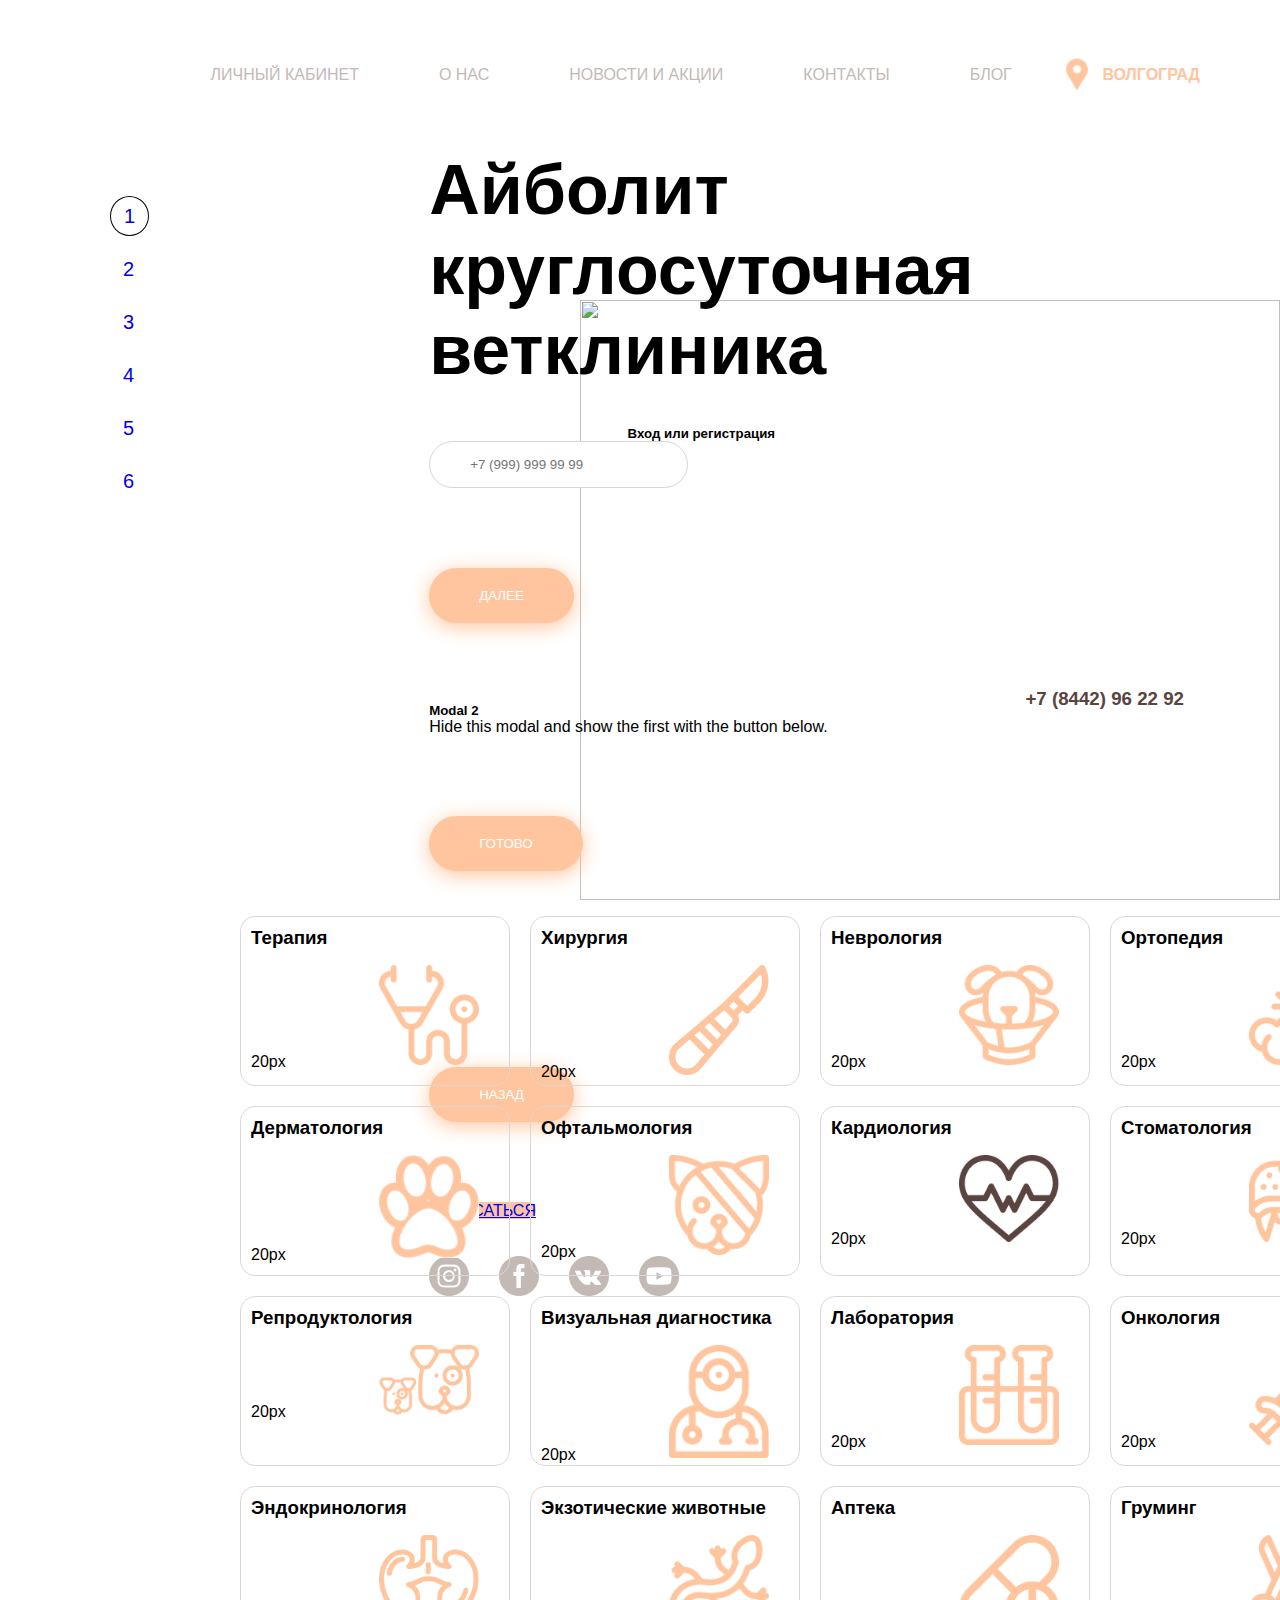
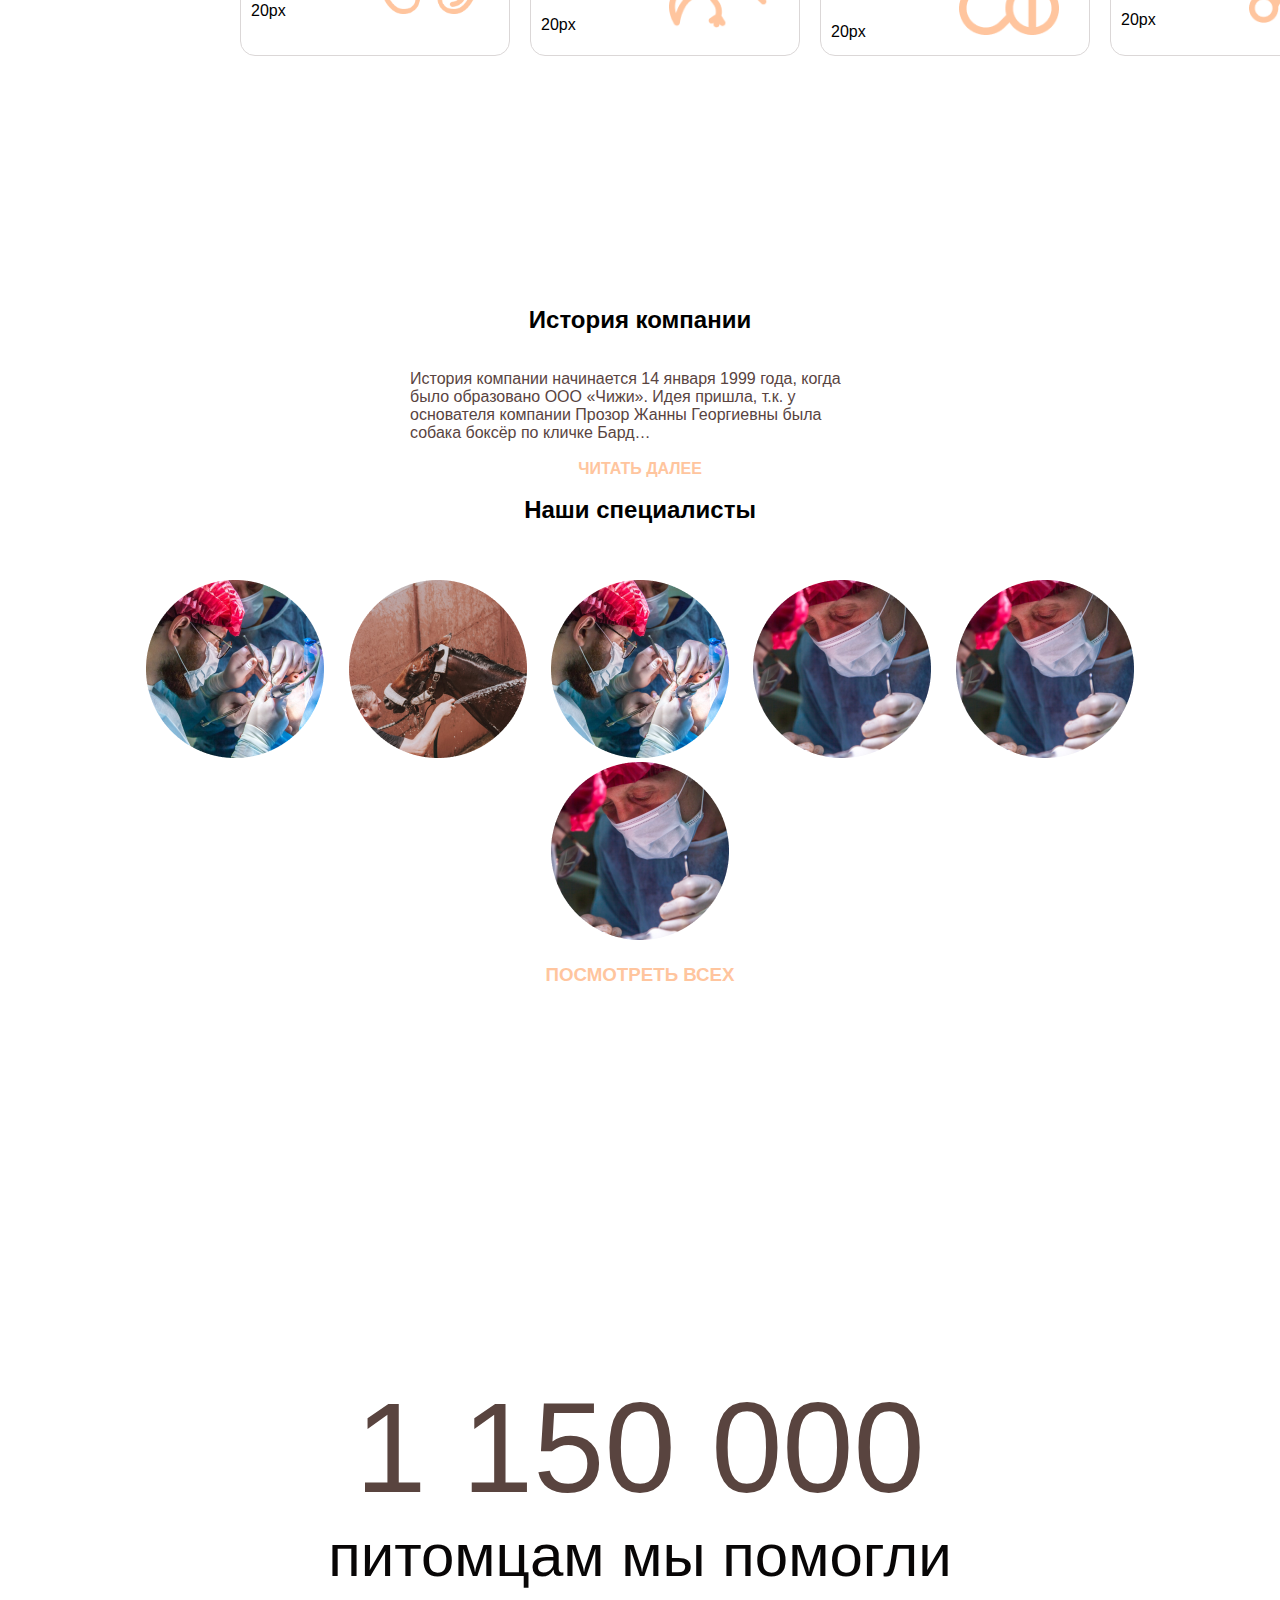
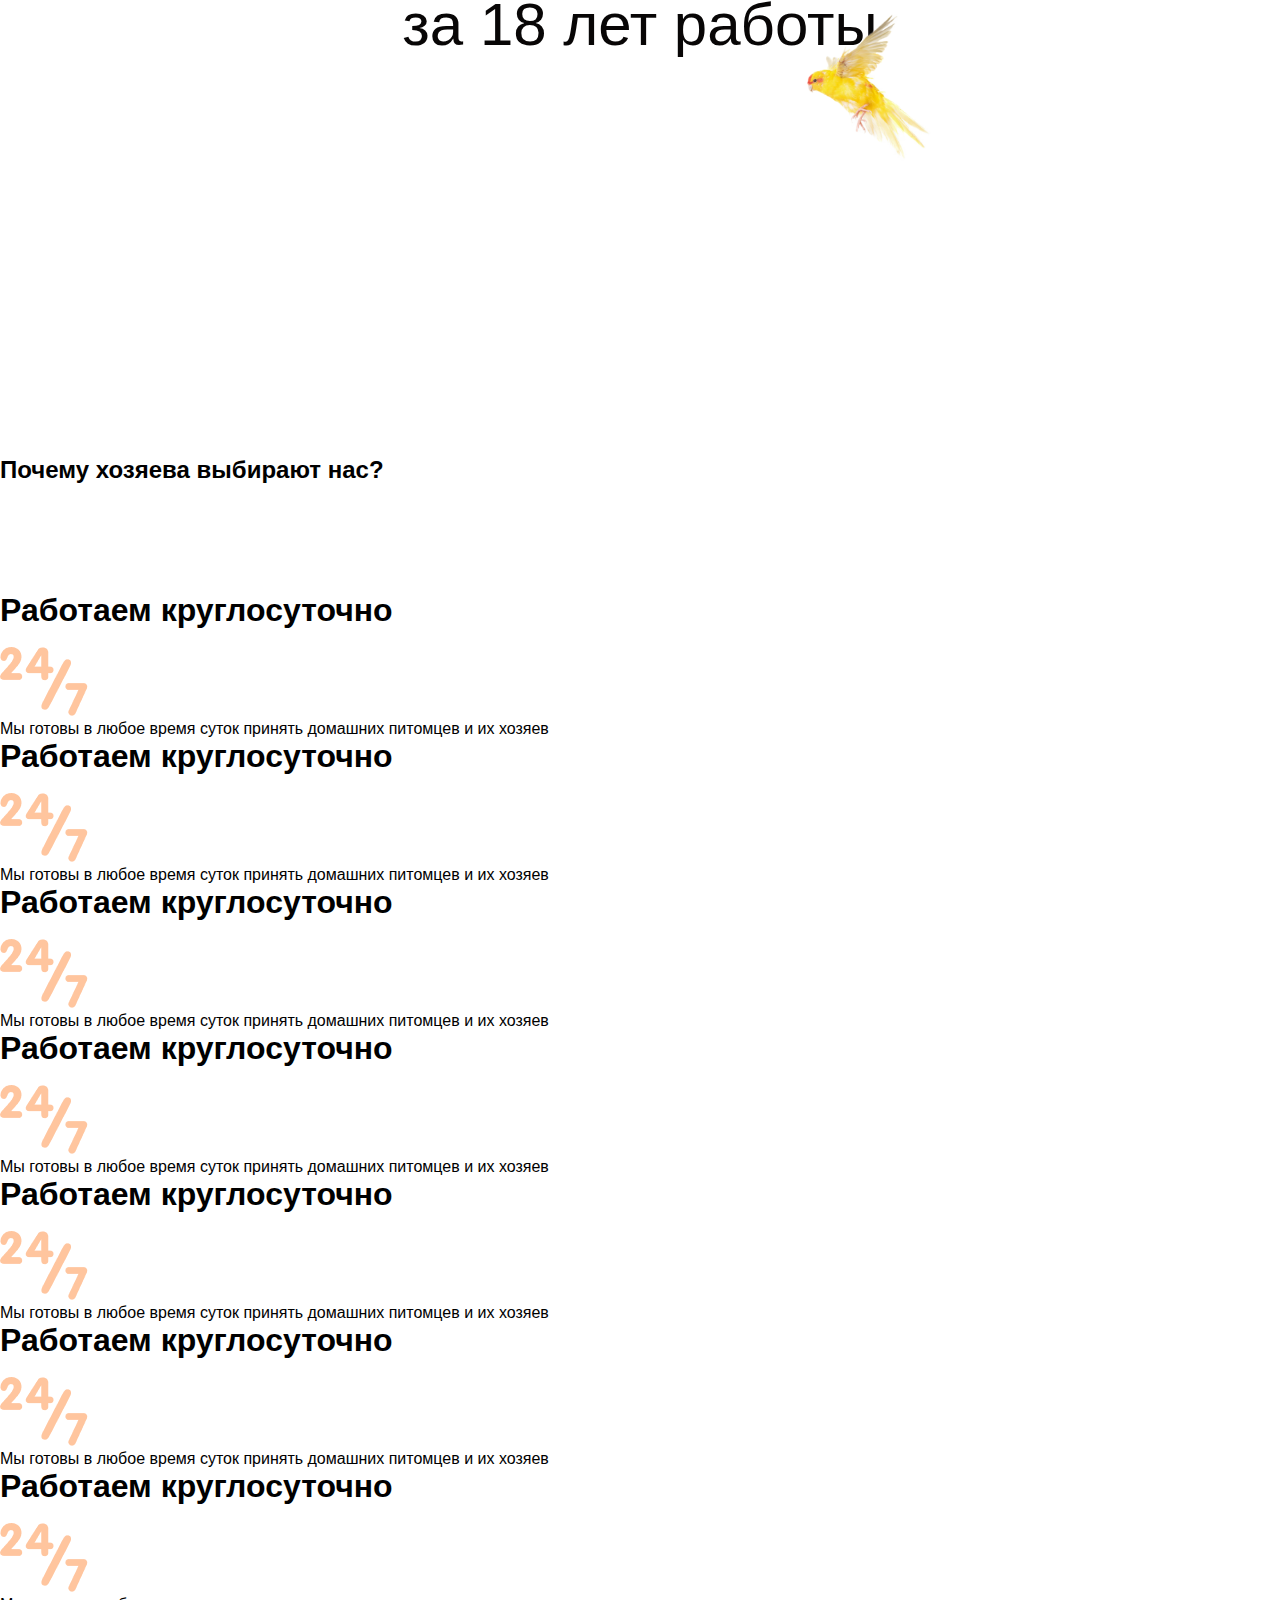
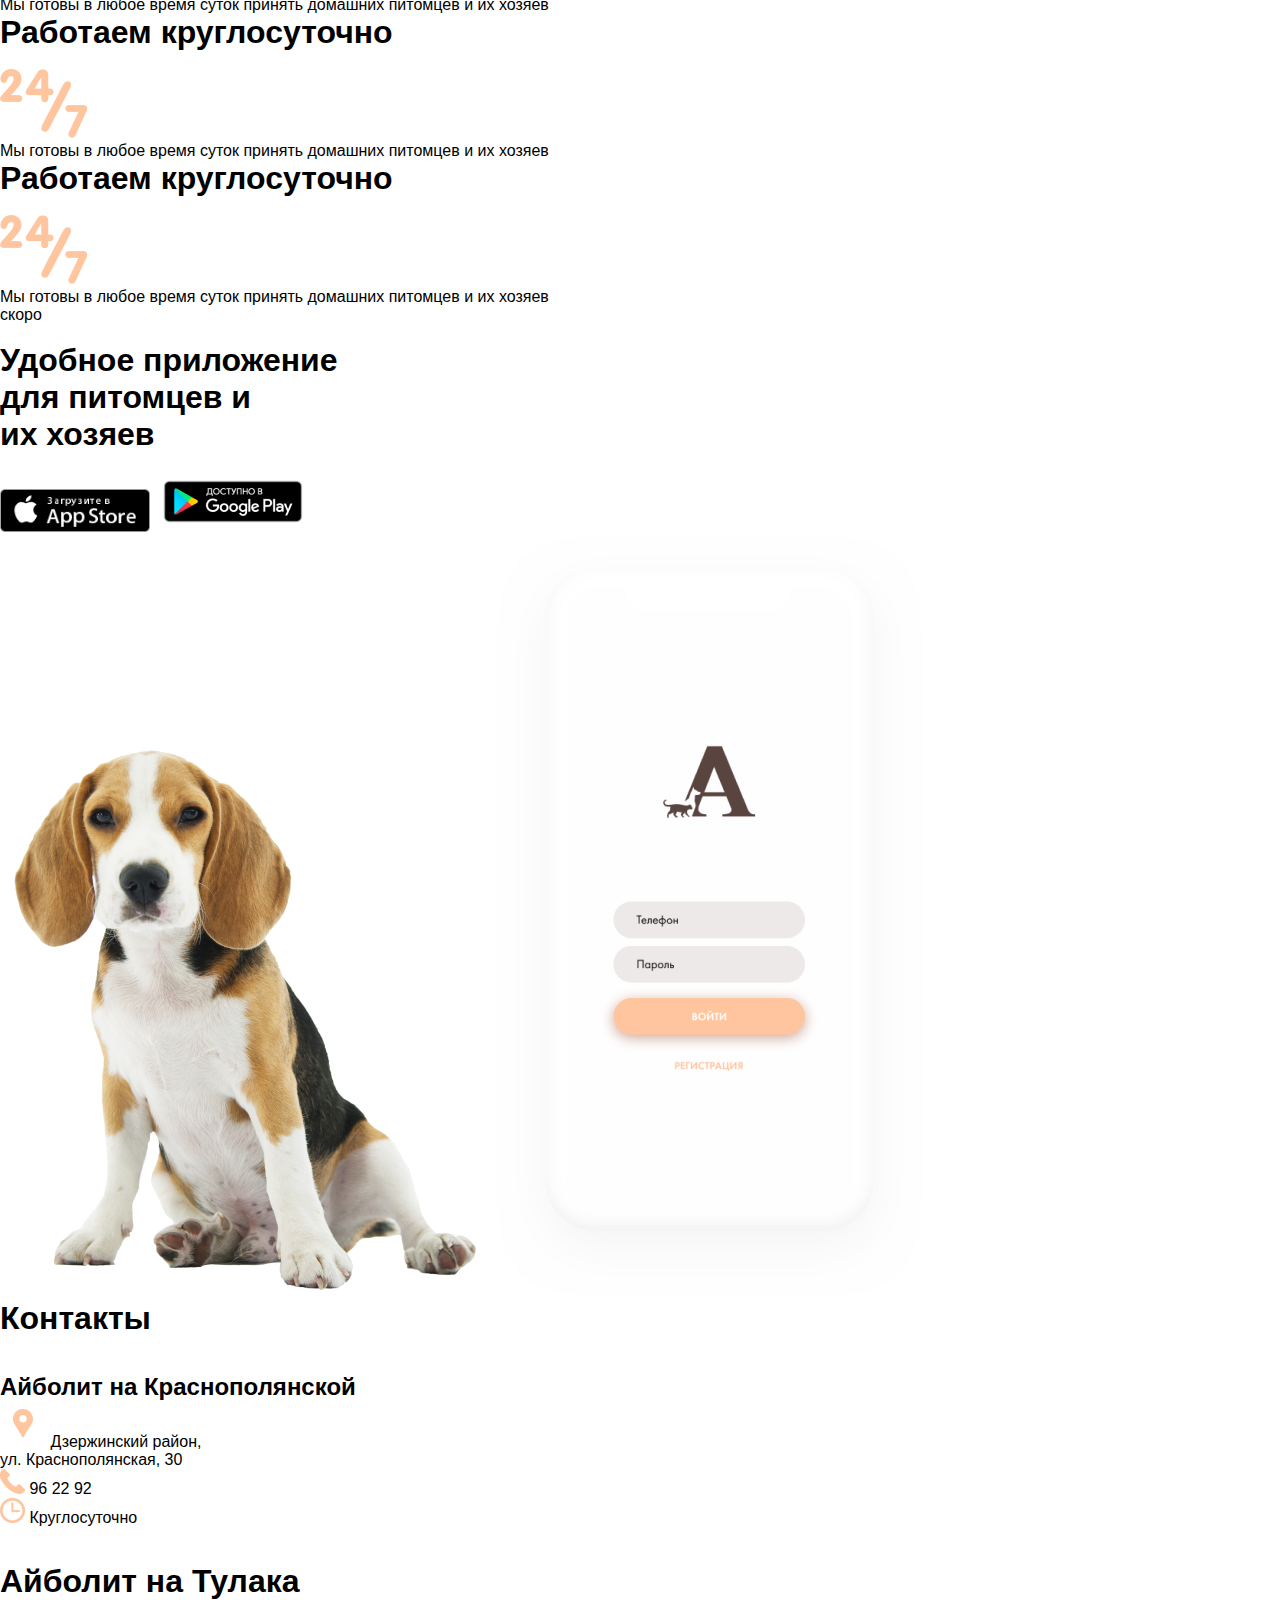
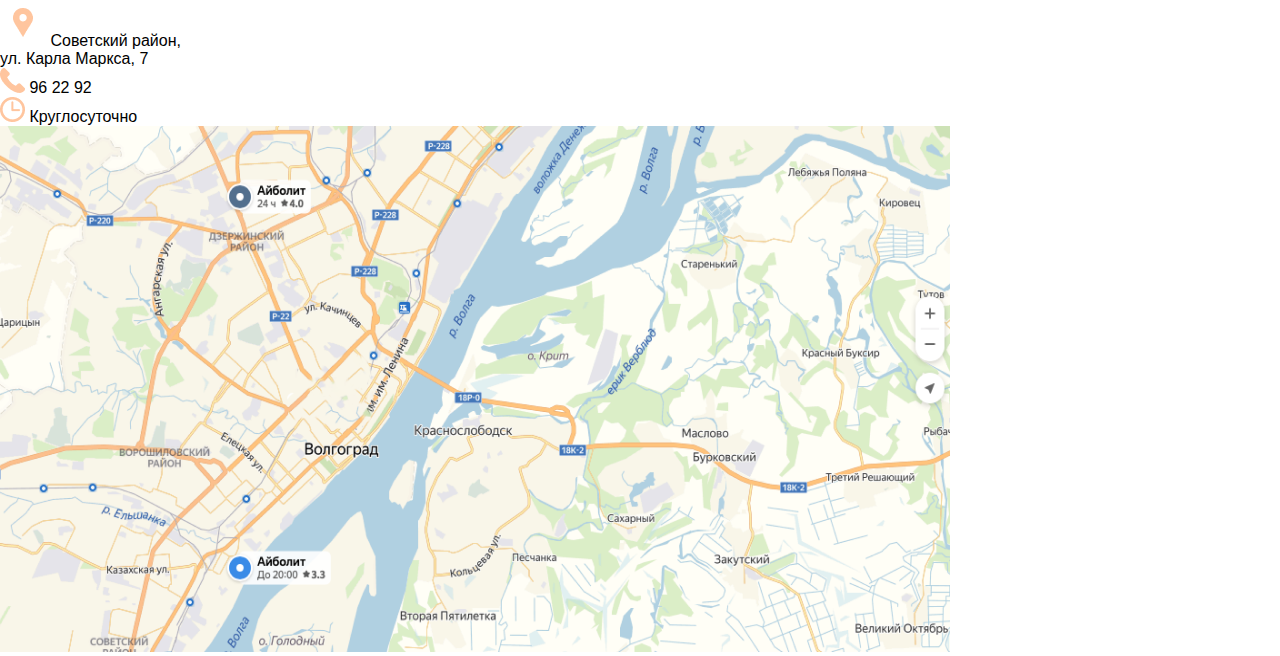
==== commit b0519d43: "add modal" ====
--- a/index.html
+++ b/index.html
@@ -4,6 +4,17 @@
     <meta charset="UTF-8" />
     <meta name="viewport" content="width=device-width, initial-scale=1.0" />
     <link rel="stylesheet" href="./css/style.css" />
+    <link
+      href="https://cdn.jsdelivr.net/npm/bootstrap@5.0.2/dist/css/bootstrap.min.css"
+      rel="stylesheet"
+      integrity="sha384-EVSTQN3/azprG1Anm3QDgpJLIm9Nao0Yz1ztcQTwFspd3yD65VohhpuuCOmLASjC"
+      crossorigin="anonymous"
+    />
+    <script
+      src="https://cdn.jsdelivr.net/npm/bootstrap@5.0.2/dist/js/bootstrap.bundle.min.js"
+      integrity="sha384-MrcW6ZMFYlzcLA8Nl+NtUVF0sA7MsXsP1UyJoMp4YLEuNSfAP+JcXn/tWtIaxVXM"
+      crossorigin="anonymous"
+    ></script>
     <title>Document</title>
   </head>
   <body>
@@ -66,7 +77,85 @@
           круглосуточная <br />
           ветклиника
         </h1>
-        <button>ЗАПИСАТЬСЯ</button>
+        <br /><br />
+        <div
+          class="modal fade"
+          id="exampleModalToggle"
+          aria-hidden="true"
+          aria-labelledby="exampleModalToggleLabel"
+          tabindex="-1"
+        >
+          <div class="modal-dialog modal-dialog-centered ">
+            <div class="modal-content ">
+              <div class="modal-header  " style="text-align: center;">
+                <h5 class="modal-title " id="exampleModalToggleLabel" >
+                  Вход или регистрация
+                </h5>
+              </div>
+              <div class="modal-body">
+                <form action="">
+                  <input style="padding: 15px 40px; border-radius: 30px; border: 1px solid rgb(215, 214, 214);" type="number" placeholder="+7 (999) 999 99 99">
+                </form>
+              </div>
+              <div class="modal-footer">
+                <button
+                  class="btn btn-primary"
+                  data-bs-target="#exampleModalToggle2"
+                  data-bs-toggle="modal"
+                  data-bs-dismiss="modal"
+                >
+                ДАЛЕЕ
+                </button>
+              </div>
+            </div>
+          </div>
+        </div>
+        <div
+          class="modal fade"
+          id="exampleModalToggle2"
+          aria-hidden="true"
+          aria-labelledby="exampleModalToggleLabel2"
+          tabindex="-1"
+        >
+          <div class="modal-dialog modal-dialog-centered">
+            <div class="modal-content">
+              <div class="modal-header">
+                <h5 class="modal-title" id="exampleModalToggleLabel2">
+                  Modal 2
+                </h5>
+              </div>
+              <div class="modal-body">
+                Hide this modal and show the first with the button below.
+              </div>
+              <div class="modal-footer">
+                <button
+                  class="btn btn-primary"
+                  data-bs-target="#exampleModalToggle"
+                  data-bs-toggle="modal"
+                  data-bs-dismiss="modal"
+                >
+                ГОТОВО
+                </button><br><br><br>
+                <button
+                  class="btn btn-primary"
+                  data-bs-target="#exampleModalToggle"
+                  data-bs-toggle="modal"
+                  data-bs-dismiss="modal"
+                >
+                НАЗАД
+                </button>
+              </div>
+            </div>
+          </div>
+        </div>
+        <a
+          style="background-color: #ffc59e; border: none; border-radius: 50px"
+          class="btn btn-danger"
+          data-bs-toggle="modal"
+          href="#exampleModalToggle"
+          role="button"
+          >ЗАПИСАТЬСЯ</a
+        ><br /><br /><br />
         <div class="social">
           <img src="./img/inst.png" alt="" />
           <img src="./img/fb.png" alt="" />
@@ -344,7 +433,7 @@
         <p><img src="./img/Group.png" alt="" /> Круглосуточнo</p>
       </div>
       <div class="img">
-        <img src="./img/Снимок экрана 2019-06-07 в 16.23.17.png" alt="">
+        <img src="./img/Снимок экрана 2019-06-07 в 16.23.17.png" alt="" />
       </div>
     </div>
   </body>
--- a/css/style.css
+++ b/css/style.css
@@ -22,59 +22,16 @@
 }
 header .last-part ul li a {
   text-decoration: none;
-  color: #c3b9b5;
+  color: #C3B9B5;
 }
 header .third-part .location {
-  color: #ffc59e;
+  color: #FFC59E;
   display: flex;
   line-height: 100px;
 }
 header .third-part .location img {
   height: 50px;
   margin: auto 0;
-}
-
-footer {
-  width: 100%;
-  background-color: #59443f;
-  height: 70vh;
-}
-footer .container {
-  width: 80%;
-  margin: auto;
-  padding: 40px 0px;
-  display: flex;
-  color: #fff;
-}
-footer .container p {
-  margin: 10px 0px;
-}
-footer .container .left .post-text {
-  position: absolute;
-  top: 5%;
-  left: 20%;
-}
-footer .left-b {
-  margin-top: 30%;
-}
-footer .midll-b {
-  position: absolute;
-  top: 30%;
-  left: 40%;
-}
-footer .left-r {
-  position: absolute;
-  left: 130%;
-  top: 0;
-}
-footer .end-text {
-  position: absolute;
-  top: 120%;
-}
-footer .end-text code {
-  position: absolute;
-  top: 450%;
-  display: flex;
 }
 
 .first-topik {
@@ -109,8 +66,8 @@
   margin: 80px 0;
   padding: 20px 50px;
   border: none;
-  background-color: #ffc59e;
-  box-shadow: 0px 4px 20px 0px #ffc59e;
+  background-color: #FFC59E;
+  box-shadow: 0px 4px 20px 0px #FFC59E;
   border-radius: 50px;
   color: white;
 }
@@ -127,7 +84,7 @@
   position: absolute;
 }
 .first-topik .image h3 {
-  color: #59443f;
+  color: #59443F;
   top: 43rem;
   right: 6rem;
   position: absolute;
@@ -161,13 +118,13 @@
   margin: 200px 0;
   text-align: start;
   margin: 0 auto;
-  color: #59443f;
+  color: #59443F;
 }
 .Group18 h4 {
-  color: #ffc59e;
+  color: #FFC59E;
 }
 .Group18 h3 {
-  color: #ffc59e;
+  color: #FFC59E;
 }
 
 .Group16 {
@@ -181,11 +138,11 @@
 
 .performance {
   text-align: center;
-  padding: 16rem 100px;
+  padding: 18rem 100px;
 }
 .performance h1:first-child {
   font-size: 8rem;
-  color: #59443f;
+  color: #59443F;
 }
 .performance h1 {
   font-size: 60px;
@@ -199,118 +156,83 @@
   width: 200px;
 }
 
-.Group2 {
-  text-align: center;
-  padding: 100px 100px;
-}
-.Group2 .datas {
-  display: grid;
-  grid-template-columns: 1fr 1fr 1fr;
-}
-.Group2 .datas .data {
-  text-align: start;
-  margin: 20px 35px;
-}
-.Group2 .datas .data img {
-  padding: 20px;
-}
-.Group2 .datas .data p {
-  width: 300px;
-  margin-left: 10px;
-}
-.Group2 .datas .data h1 {
-  font-weight: 200;
-}
-.Group2 .datas .data .img {
-  display: flex;
-}
-
-.Rectangle {
-  padding: 100px 100px;
-  background-color: #ffc59e;
-  color: white;
-}
-.Rectangle h1 {
-  font-size: 6rem;
-  font-weight: 200;
-  z-index: -1;
-  width: fit-content;
-}
-.Rectangle .browser-link {
-  display: flex;
-}
-.Rectangle .browser-link img:first-child {
-  margin-top: 8px;
-}
-.Rectangle .dog {
-  margin-top: -350px;
-  margin-left: 50rem;
-}
-.Rectangle .phone {
-  margin-left: 70rem;
-  margin-top: -700px;
-}
-
-.Contacts {
-  padding: 100px 0;
-  padding-left: 100px;
-  display: flex;
-}
-.Contacts img {
-  margin-right: 20px;
-}
-.Contacts .contact {
-  margin-right: 100px;
-}
-
-footer {
-  width: 100%;
-  background-color: #59443F;
-  height: 70vh;
-}
-footer .container {
-  width: 80%;
-  margin: auto;
-  padding: 40px 0px;
-  display: flex;
-  color: #fff;
-}
-footer .container p {
-  margin: 10px 0px;
-}
-footer .container .left .post-text {
-  position: absolute;
-  top: 5%;
-  left: 20%;
-}
-footer .left-b {
-  margin-top: 30%;
-}
-footer .midll-b {
-  position: absolute;
-  top: 30%;
-  left: 40%;
-}
-footer .left-r {
-  position: absolute;
-  left: 130%;
-  top: 0;
-}
-footer .right {
-  position: absolute;
-  right: 50px;
-}
-footer .right .imgs {
-  margin-top: 25%;
-}
-footer .right .end-text {
-  position: absolute;
-  top: 120%;
-}
-footer .right .end-text code {
-  position: absolute;
-  top: 450%;
-  display: flex;
-}
-
 /*# sourceMappingURL=style.css.map */
+
+.box h1{
+  color: #080606;
+
+  /* заголовок_главная */
+  font-family: SchoolBook;
+  font-size: 80px;
+  font-style: normal;
+  font-weight: 400;
+  line-height: 110px; /* 137.5% */
+  margin-top: 154.97px;
+  margin-left: 230px;
+}
+
+.box-1{
+  color: var(--brown-light, #C3B9B5);
+
+  /* РАЗДЕЛ */
+  font-family: Futura New;
+  font-size: 20px;
+  font-style: normal;
+  font-weight: 700;
+  line-height: 30px; /* 150% */
+  margin-top: 30px;
+  margin-left: 230px;
+}
+
+.box-2{
+  width: 400px;
+  color: var(--brown-light, #C3B9B5);
+
+  /* РАЗДЕЛ */
+  font-family: Futura New;
+  font-size: 20px;
+  font-style: normal;
+  font-weight: 700;
+  line-height: 30px; /* 150% */
+  margin-top: 30px;
+  margin-left: 230px;
+}
+
+.box-3{
+  color: var(--brown-light, #C3B9B5);
+
+  /* РАЗДЕЛ */
+  font-family: Futura New;
+  font-size: 20px;
+  font-style: normal;
+  font-weight: 700;
+  line-height: 30px; /* 150% */
+  margin-top: 30px;
+  margin-left: 230px;
+}
+
+.box-4{
+  color: var(--brown-light, #C3B9B5);
+
+  /* РАЗДЕЛ */
+  font-family: Futura New;
+  font-size: 20px;
+  font-style: normal;
+  font-weight: 700;
+  line-height: 30px; /* 150% */
+  margin-top: 30px;
+  margin-left: 230px;
+}
+
+.box-5{
+  color: var(--brown-light, #C3B9B5);
+
+  /* РАЗДЕЛ */
+  font-family: Futura New;
+  font-size: 20px;
+  font-style: normal;
+  font-weight: 700;
+  line-height: 30px; /* 150% */
+  margin-top: 30px;
+  margin-left: 230px;
+}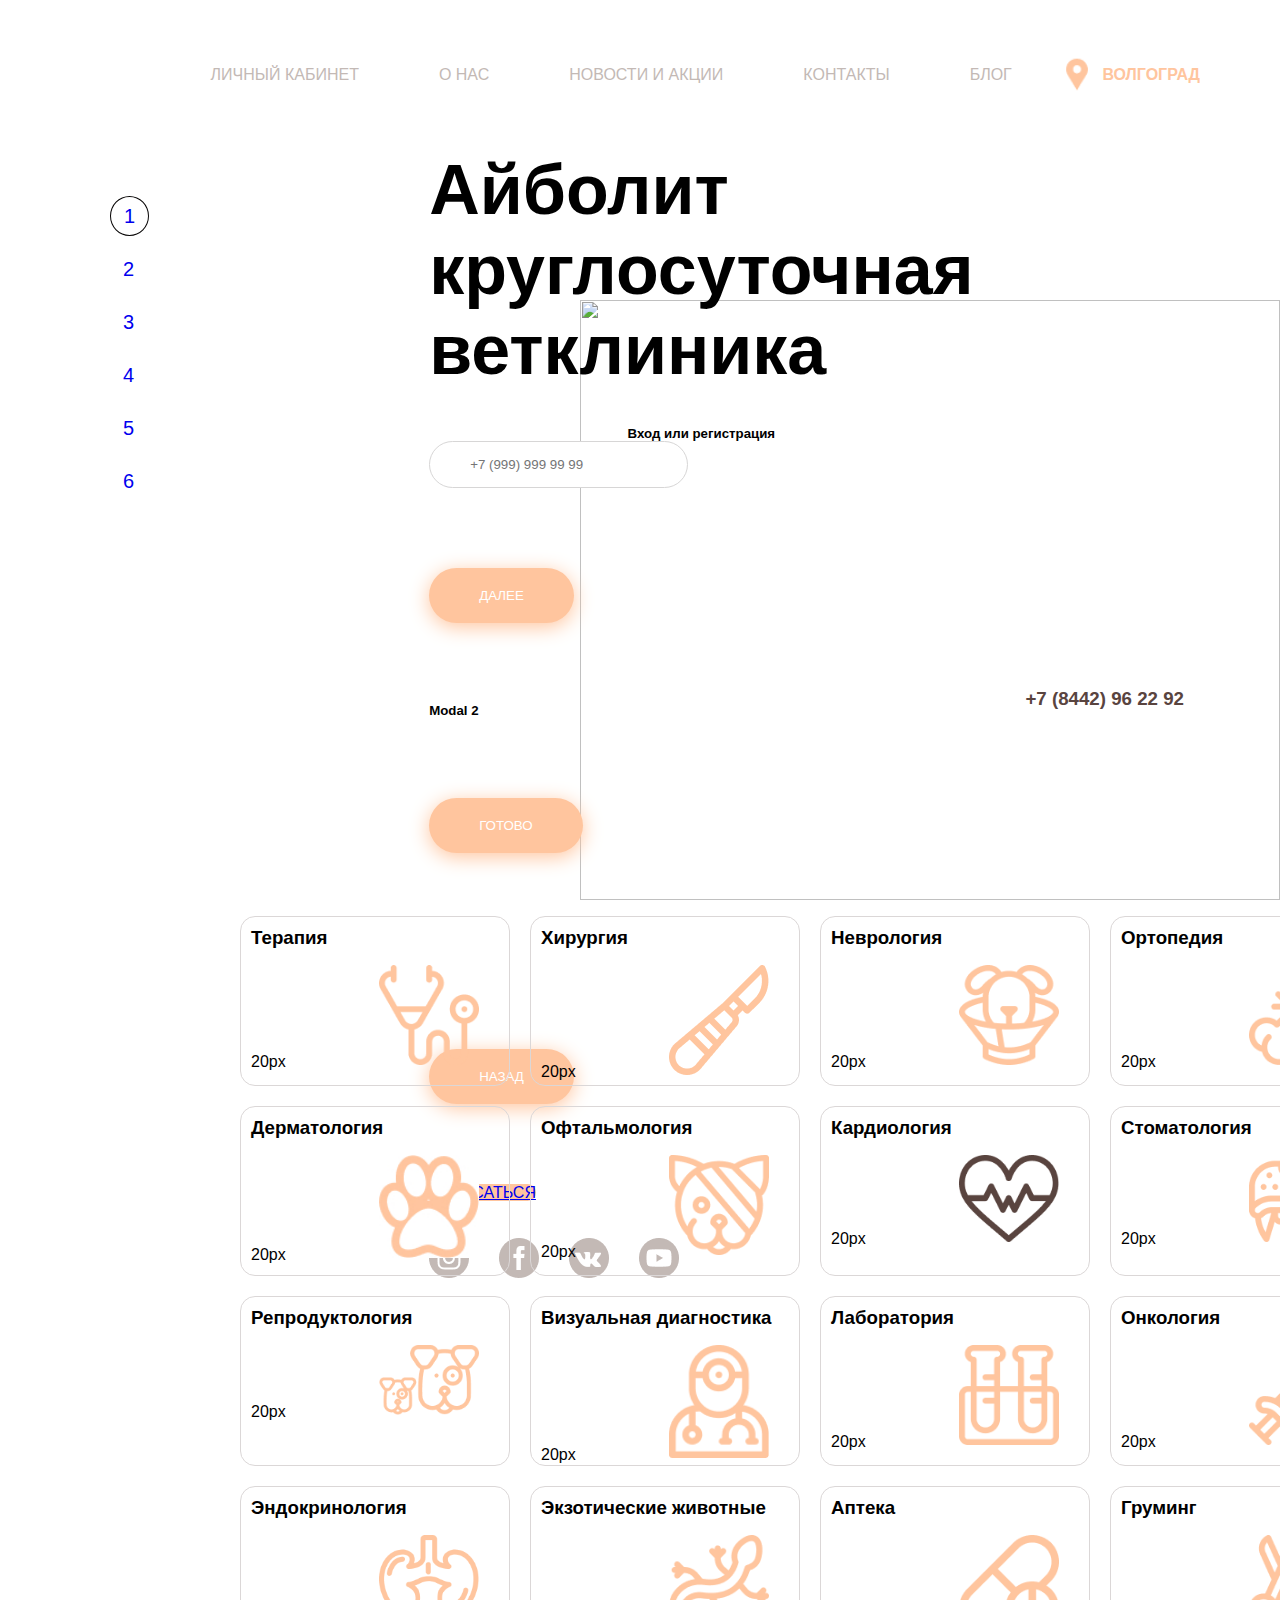
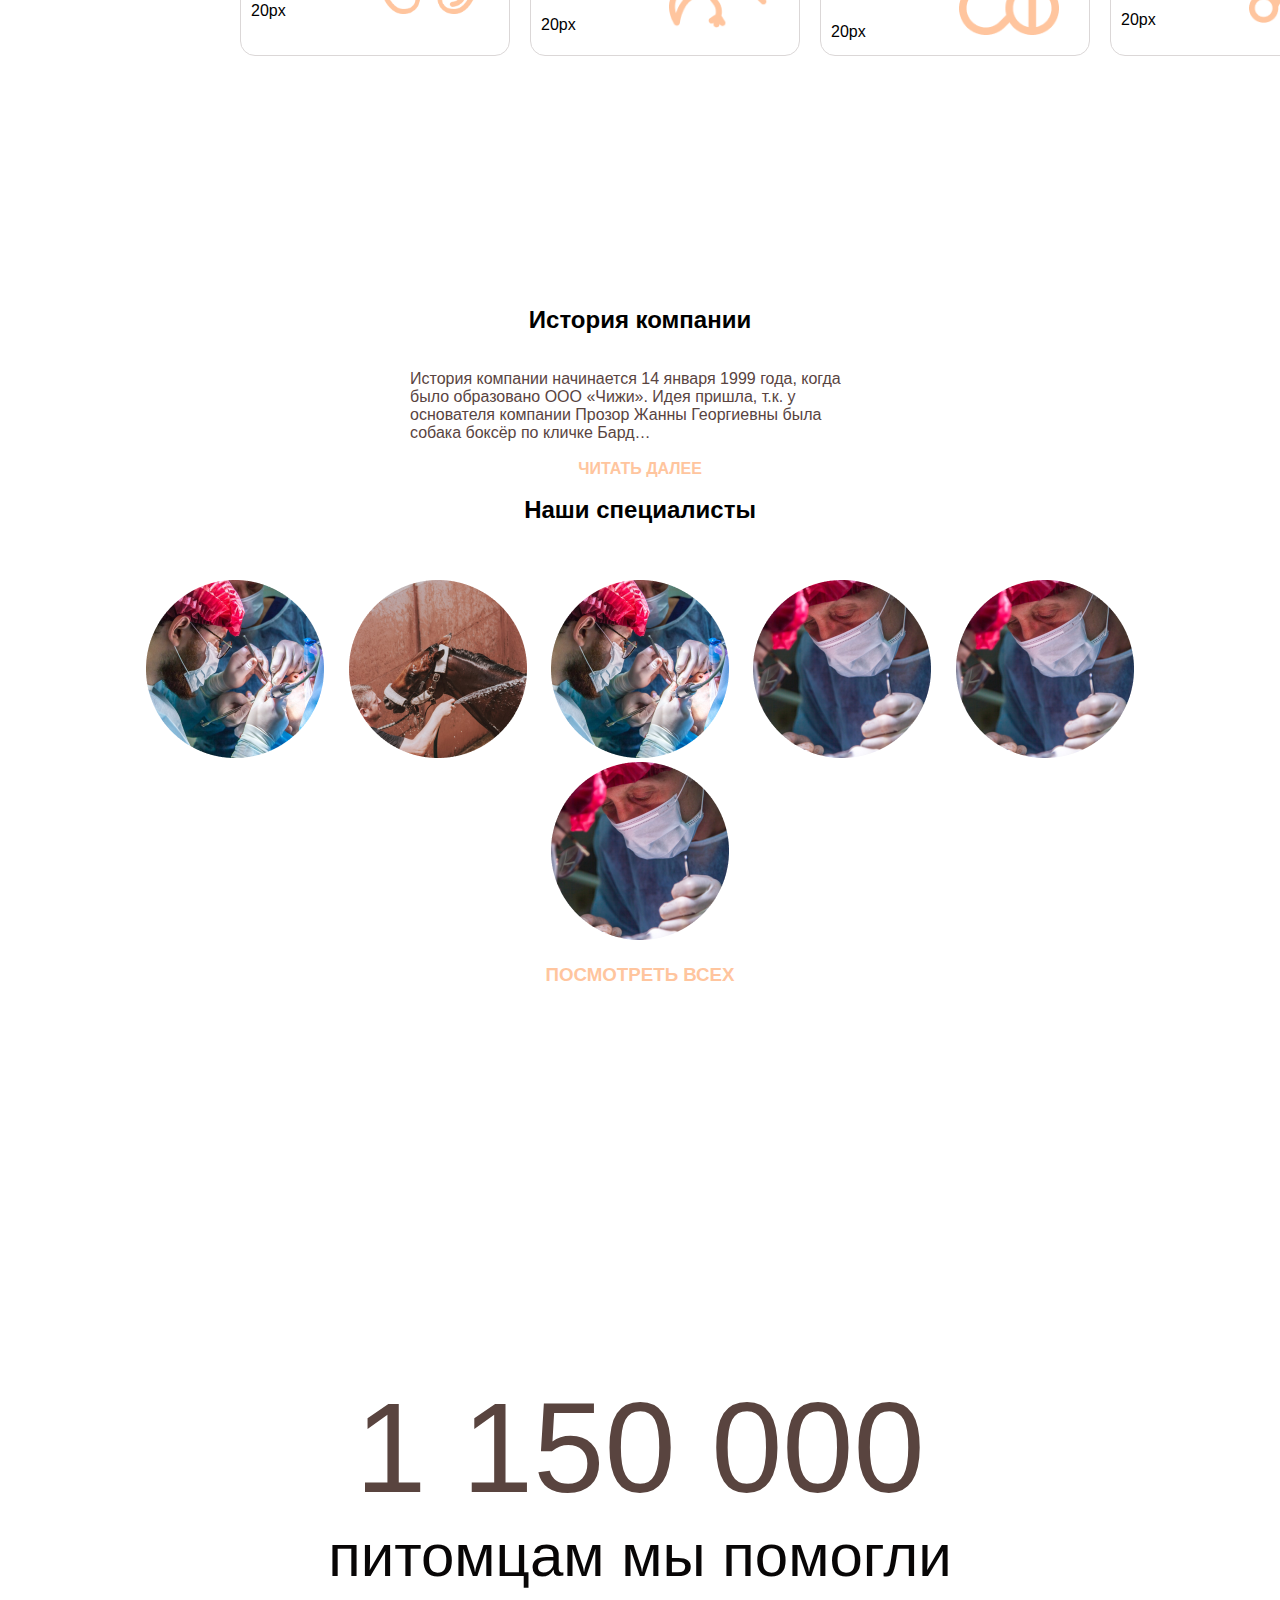
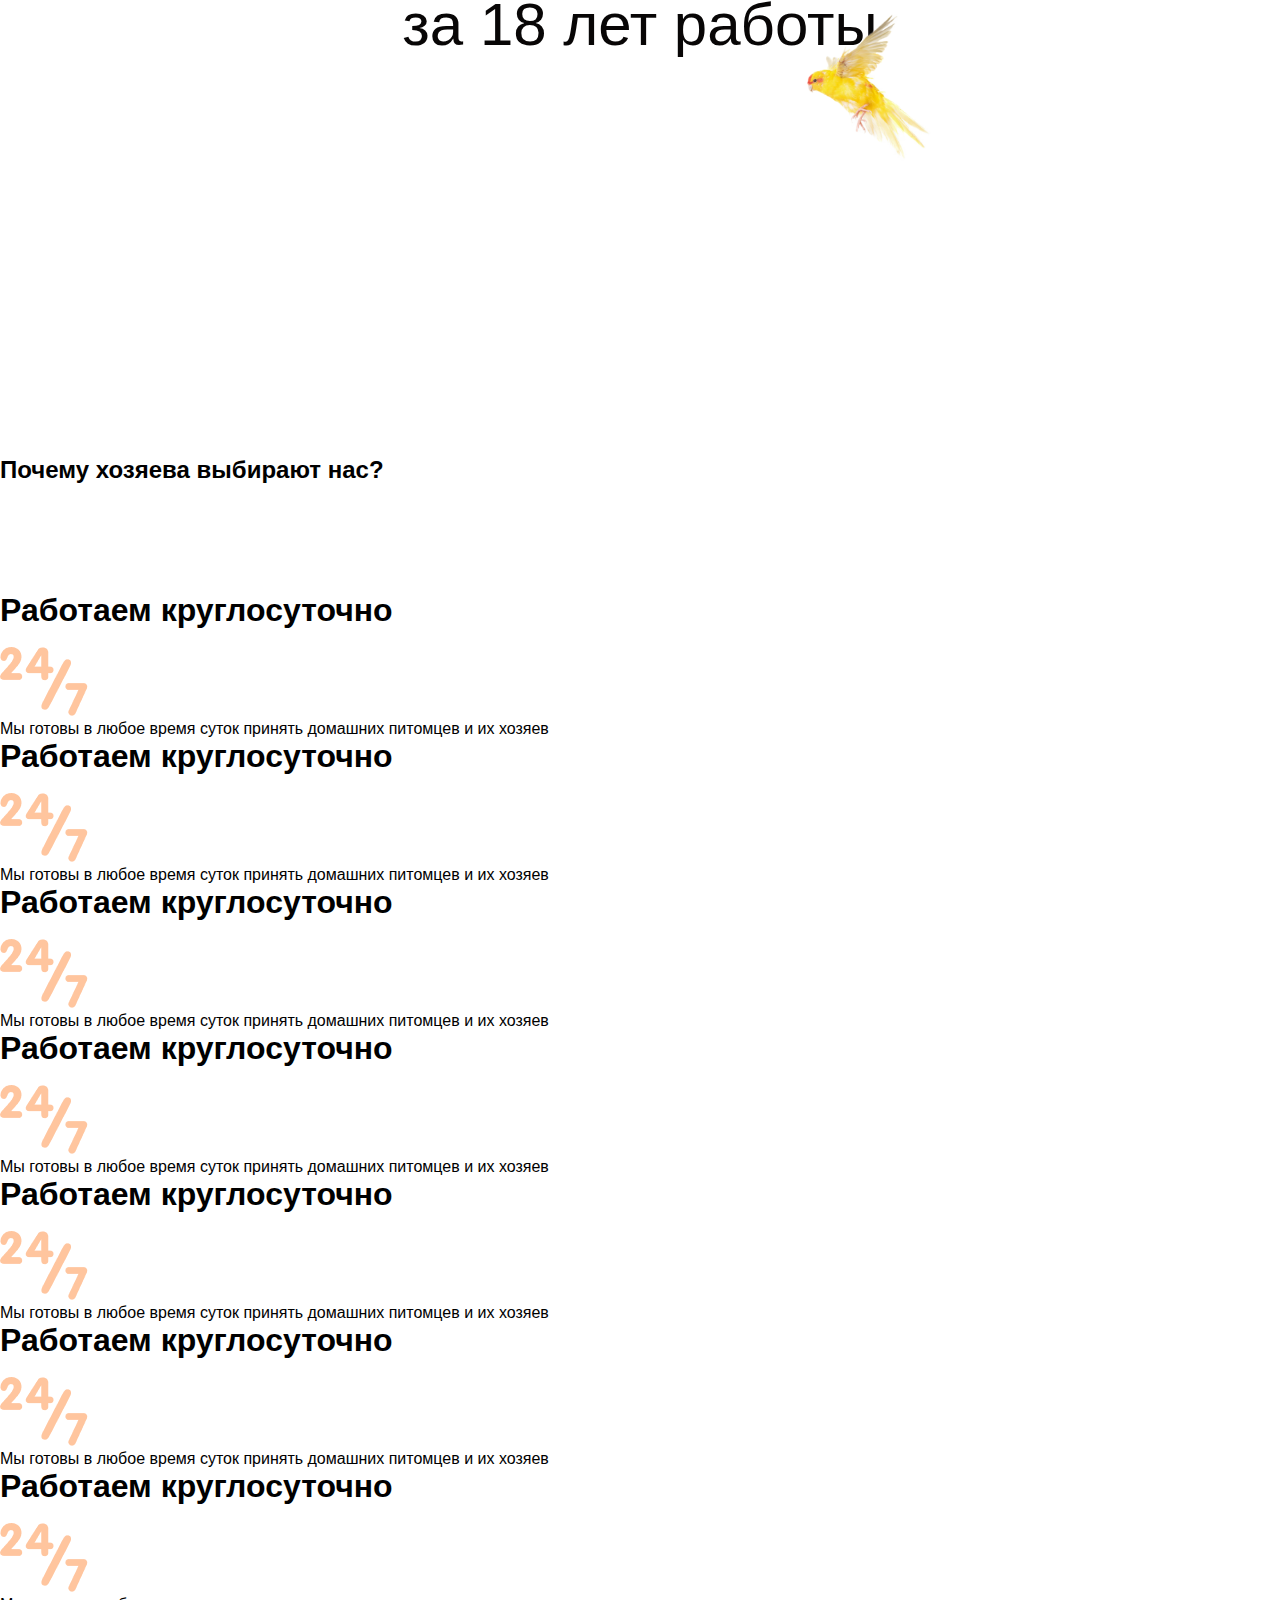
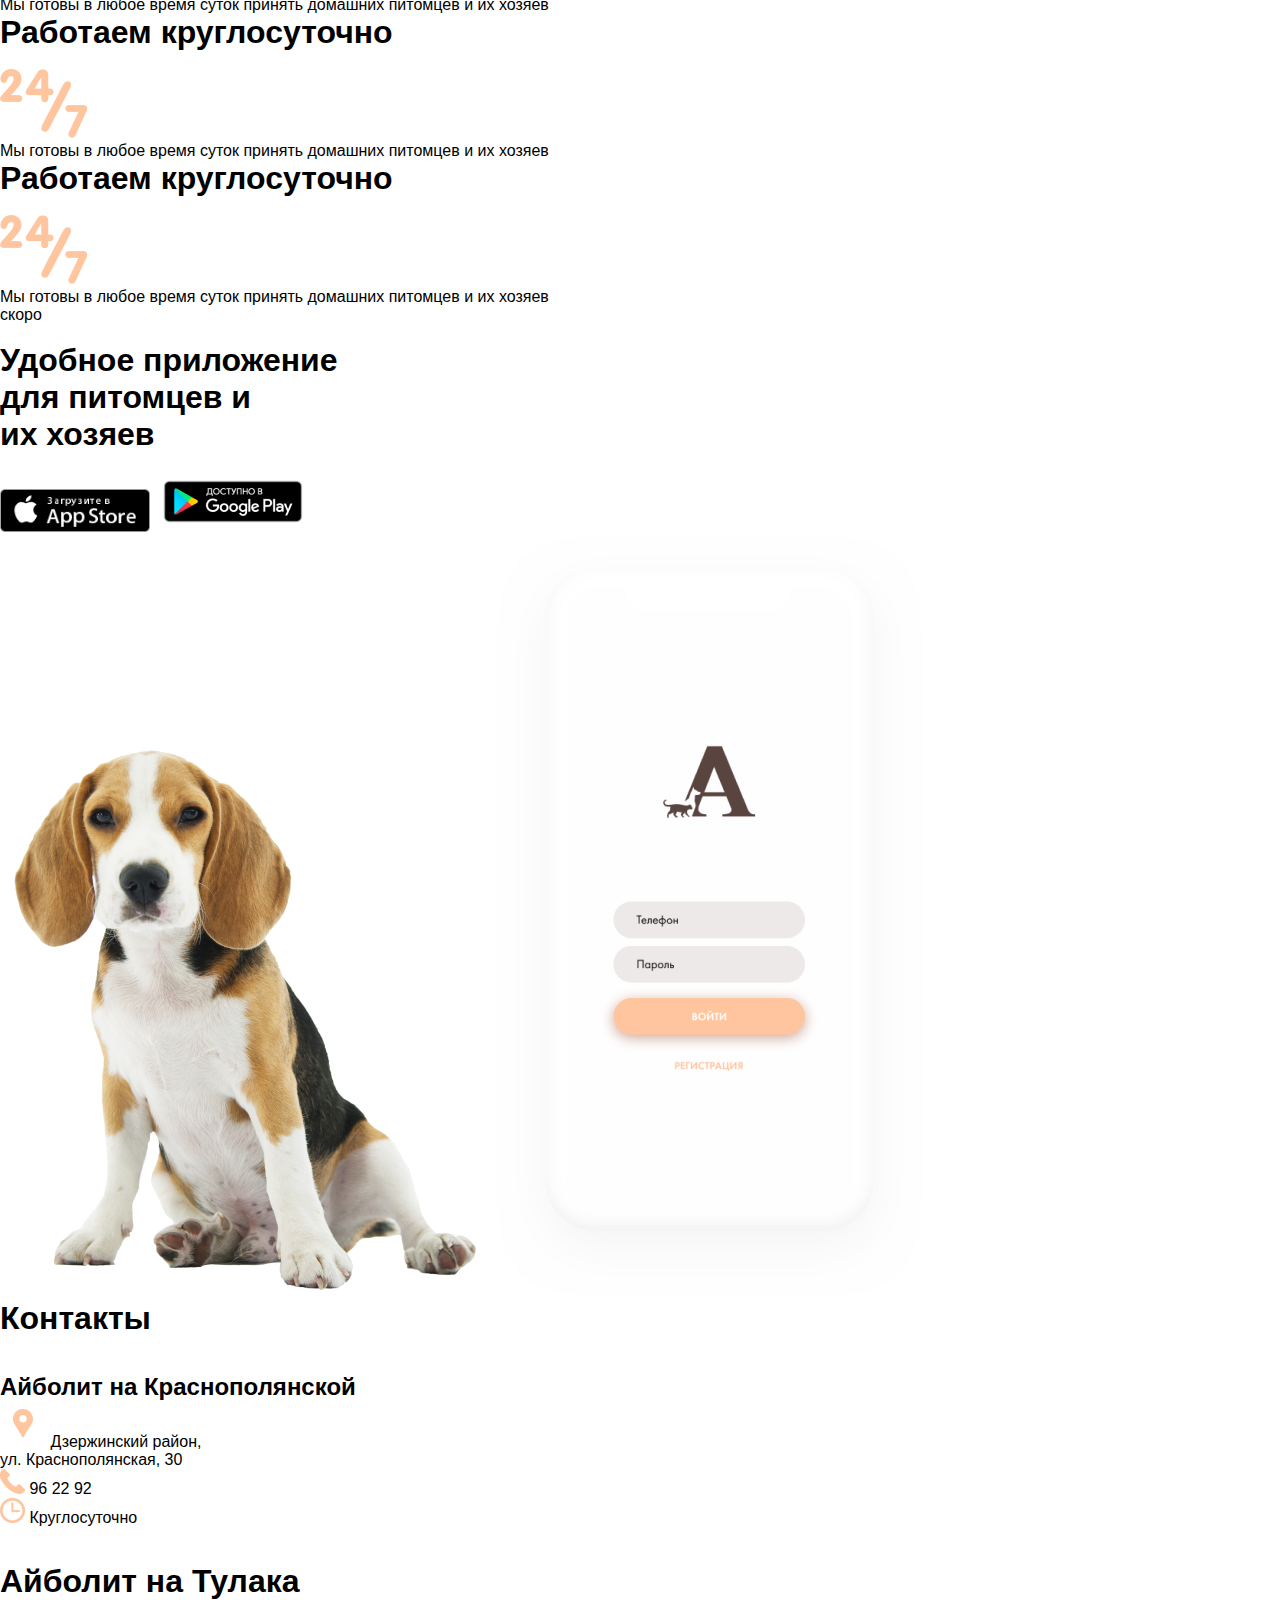
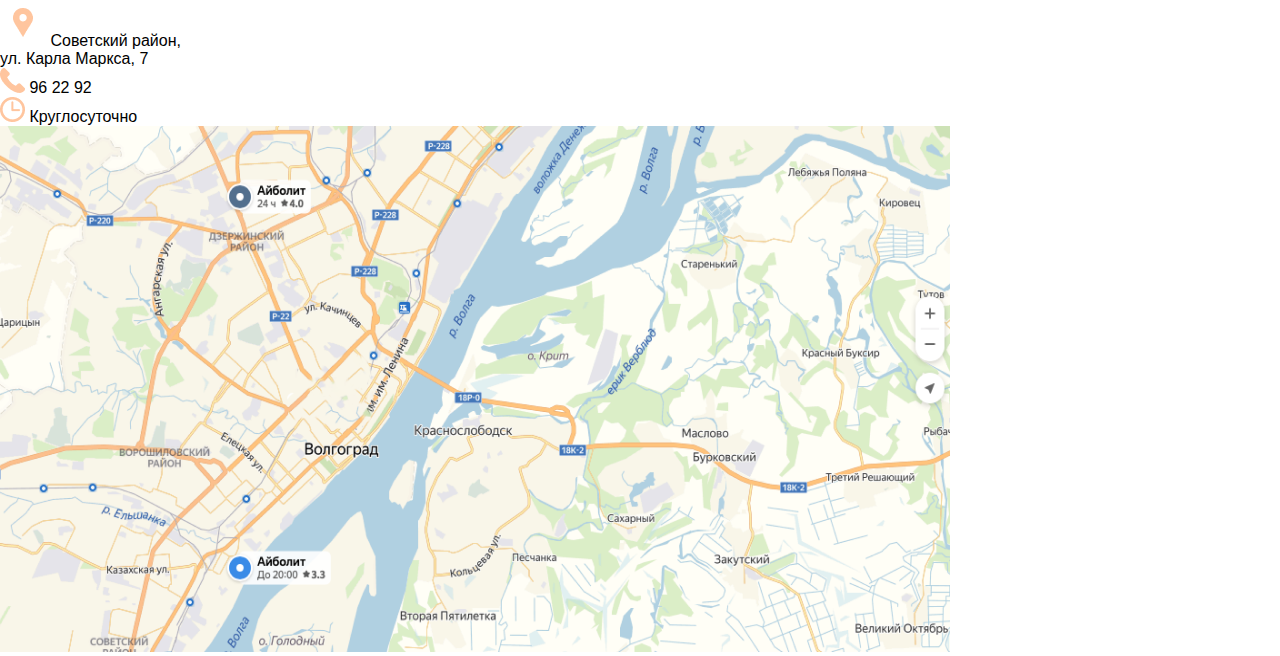
==== commit c418325c: "add modal" ====
--- a/index.html
+++ b/index.html
@@ -124,9 +124,6 @@
                   Modal 2
                 </h5>
               </div>
-              <div class="modal-body">
-                Hide this modal and show the first with the button below.
-              </div>
               <div class="modal-footer">
                 <button
                   class="btn btn-primary"
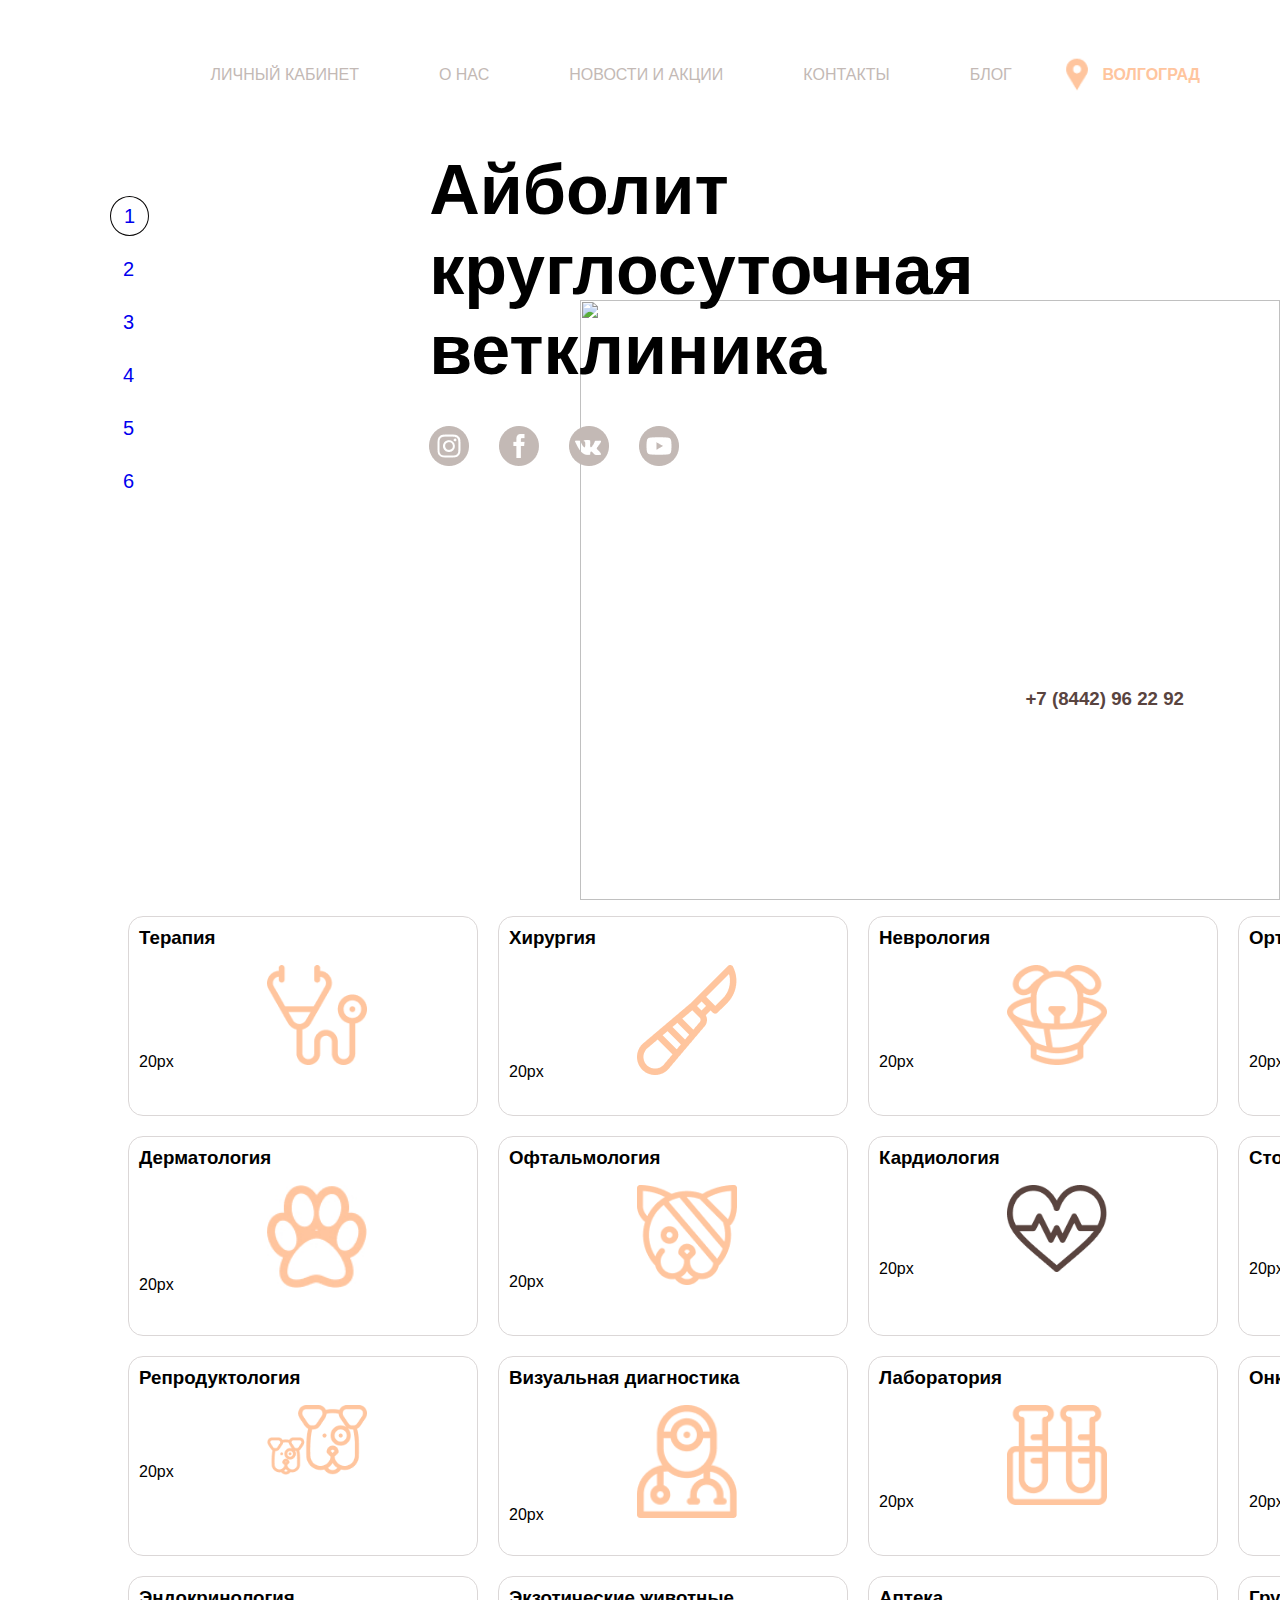
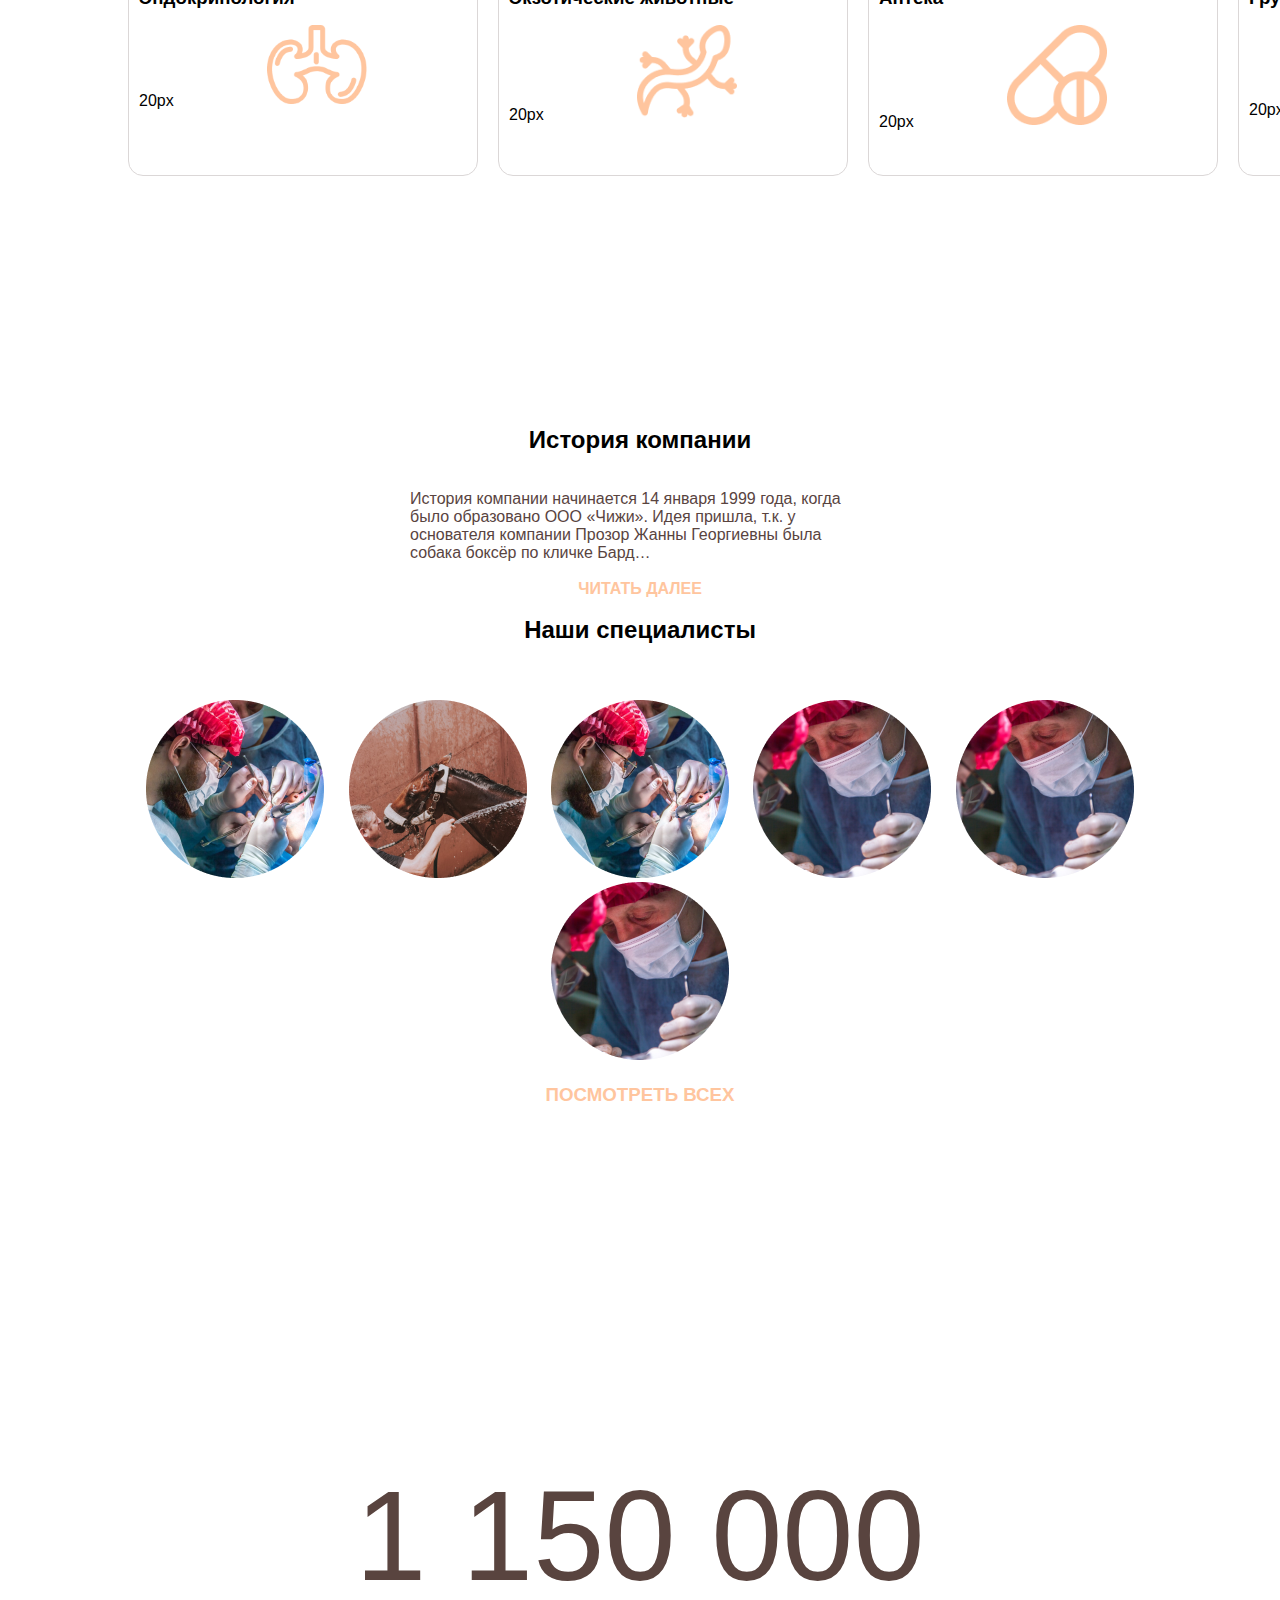
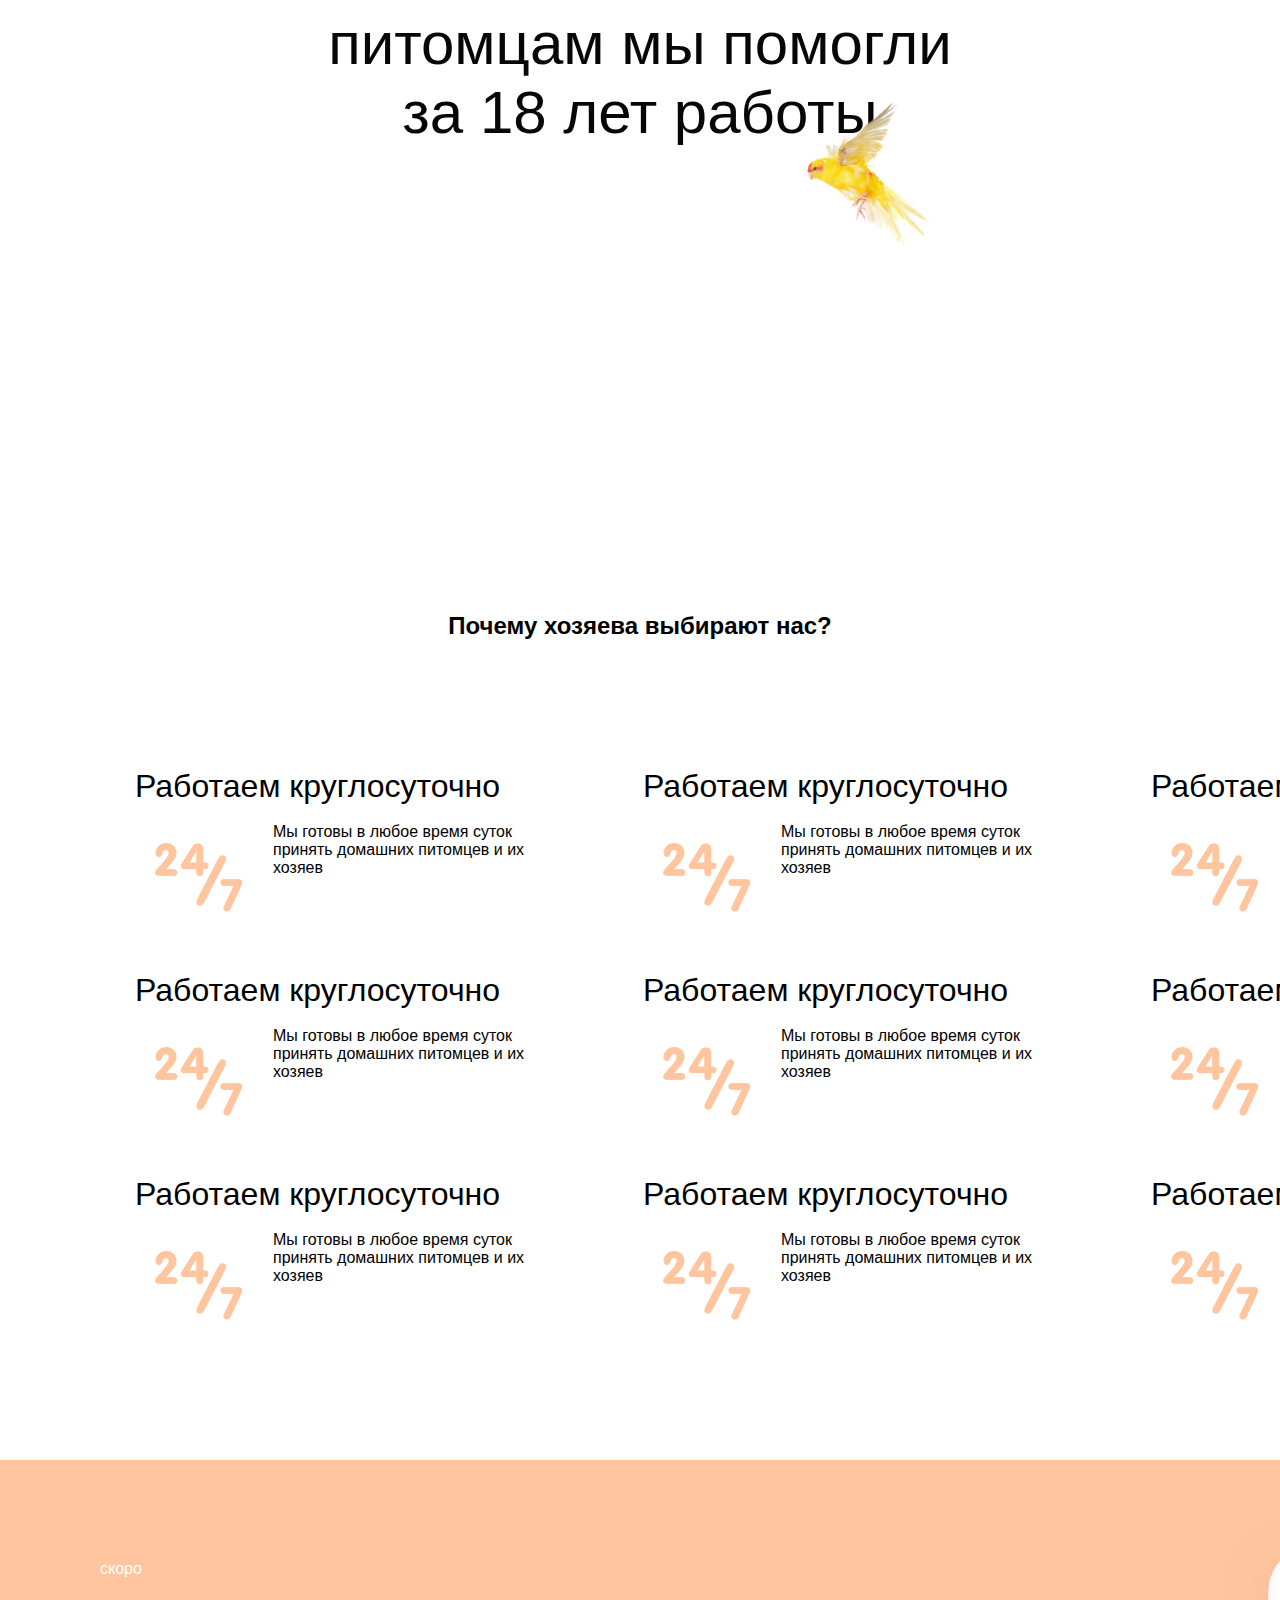
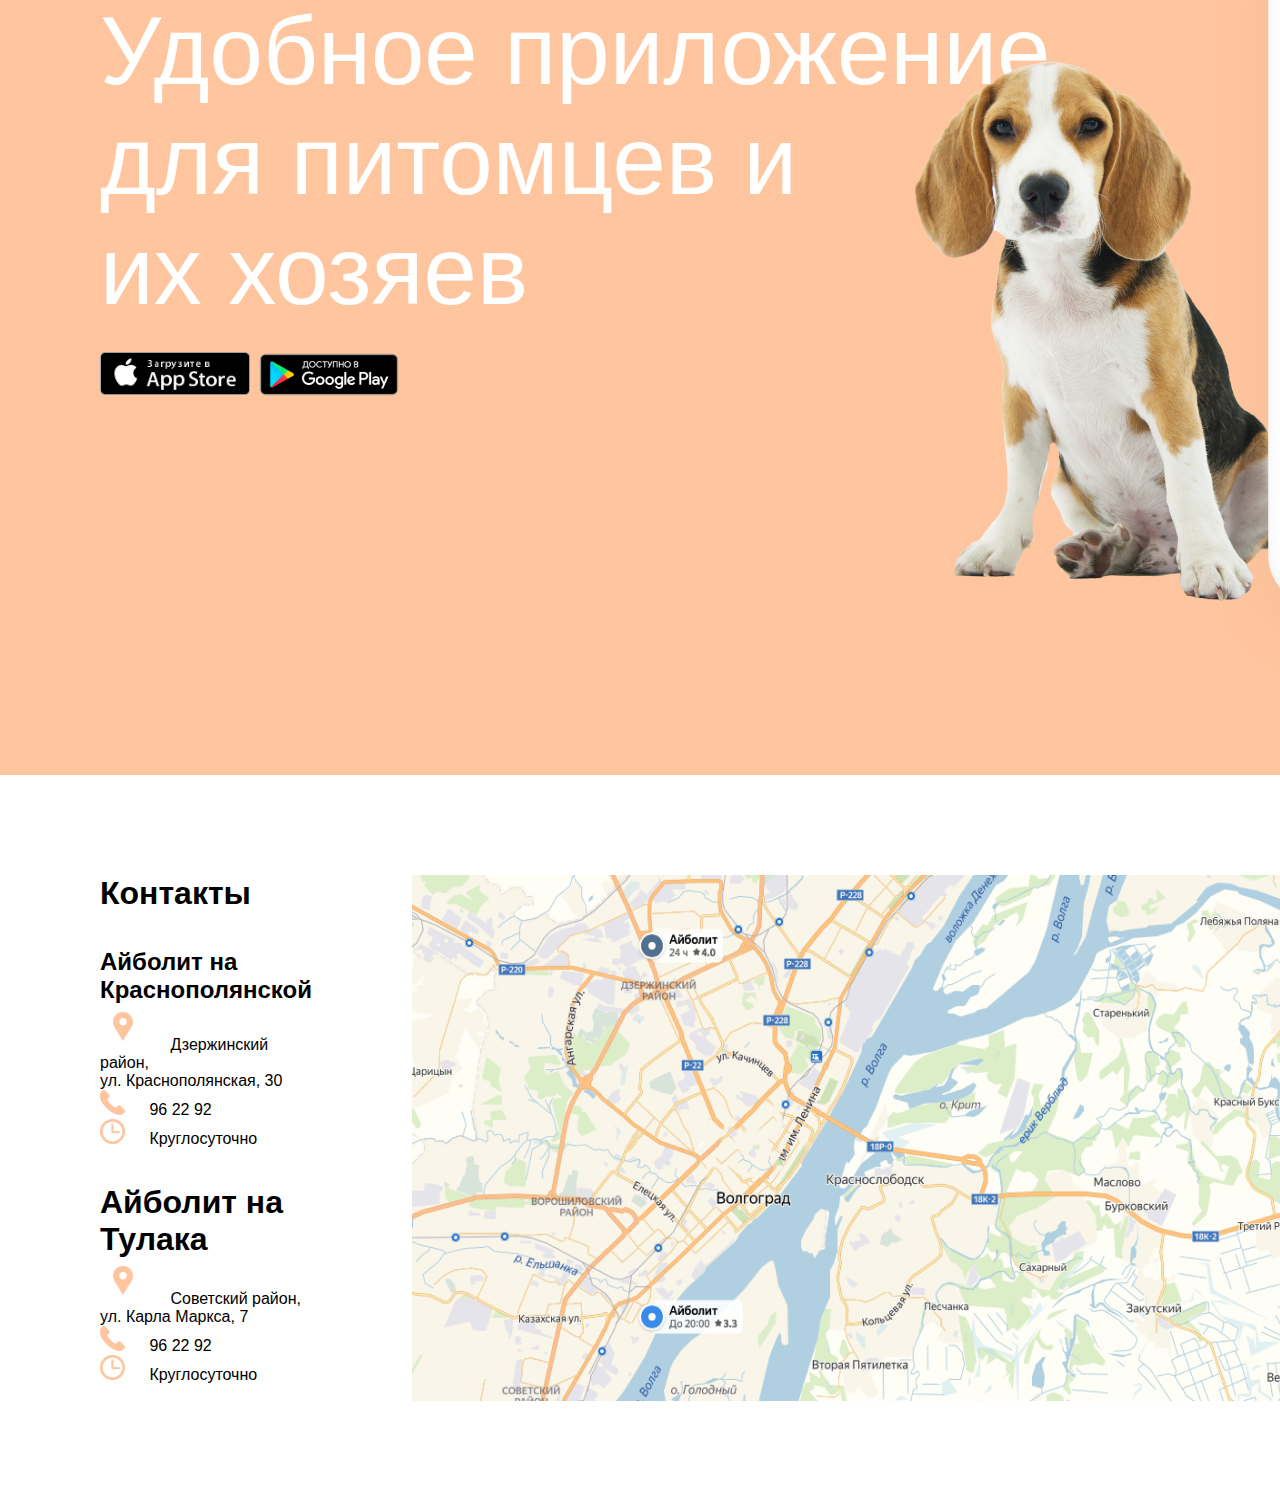
==== commit 94263210: "added cards" ====
--- a/index.html
+++ b/index.html
@@ -78,81 +78,6 @@
           ветклиника
         </h1>
         <br /><br />
-        <div
-          class="modal fade"
-          id="exampleModalToggle"
-          aria-hidden="true"
-          aria-labelledby="exampleModalToggleLabel"
-          tabindex="-1"
-        >
-          <div class="modal-dialog modal-dialog-centered ">
-            <div class="modal-content ">
-              <div class="modal-header  " style="text-align: center;">
-                <h5 class="modal-title " id="exampleModalToggleLabel" >
-                  Вход или регистрация
-                </h5>
-              </div>
-              <div class="modal-body">
-                <form action="">
-                  <input style="padding: 15px 40px; border-radius: 30px; border: 1px solid rgb(215, 214, 214);" type="number" placeholder="+7 (999) 999 99 99">
-                </form>
-              </div>
-              <div class="modal-footer">
-                <button
-                  class="btn btn-primary"
-                  data-bs-target="#exampleModalToggle2"
-                  data-bs-toggle="modal"
-                  data-bs-dismiss="modal"
-                >
-                ДАЛЕЕ
-                </button>
-              </div>
-            </div>
-          </div>
-        </div>
-        <div
-          class="modal fade"
-          id="exampleModalToggle2"
-          aria-hidden="true"
-          aria-labelledby="exampleModalToggleLabel2"
-          tabindex="-1"
-        >
-          <div class="modal-dialog modal-dialog-centered">
-            <div class="modal-content">
-              <div class="modal-header">
-                <h5 class="modal-title" id="exampleModalToggleLabel2">
-                  Modal 2
-                </h5>
-              </div>
-              <div class="modal-footer">
-                <button
-                  class="btn btn-primary"
-                  data-bs-target="#exampleModalToggle"
-                  data-bs-toggle="modal"
-                  data-bs-dismiss="modal"
-                >
-                ГОТОВО
-                </button><br><br><br>
-                <button
-                  class="btn btn-primary"
-                  data-bs-target="#exampleModalToggle"
-                  data-bs-toggle="modal"
-                  data-bs-dismiss="modal"
-                >
-                НАЗАД
-                </button>
-              </div>
-            </div>
-          </div>
-        </div>
-        <a
-          style="background-color: #ffc59e; border: none; border-radius: 50px"
-          class="btn btn-danger"
-          data-bs-toggle="modal"
-          href="#exampleModalToggle"
-          role="button"
-          >ЗАПИСАТЬСЯ</a
-        ><br /><br /><br />
         <div class="social">
           <img src="./img/inst.png" alt="" />
           <img src="./img/fb.png" alt="" />
--- a/css/style.css
+++ b/css/style.css
@@ -22,16 +22,59 @@
 }
 header .last-part ul li a {
   text-decoration: none;
-  color: #C3B9B5;
+  color: #c3b9b5;
 }
 header .third-part .location {
-  color: #FFC59E;
+  color: #ffc59e;
   display: flex;
   line-height: 100px;
 }
 header .third-part .location img {
   height: 50px;
   margin: auto 0;
+}
+
+footer {
+  width: 100%;
+  background-color: #59443f;
+  height: 70vh;
+}
+footer .container {
+  width: 80%;
+  margin: auto;
+  padding: 40px 0px;
+  display: flex;
+  color: #fff;
+}
+footer .container p {
+  margin: 10px 0px;
+}
+footer .container .left .post-text {
+  position: absolute;
+  top: 5%;
+  left: 20%;
+}
+footer .left-b {
+  margin-top: 30%;
+}
+footer .midll-b {
+  position: absolute;
+  top: 30%;
+  left: 40%;
+}
+footer .left-r {
+  position: absolute;
+  left: 130%;
+  top: 0;
+}
+footer .end-text {
+  position: absolute;
+  top: 120%;
+}
+footer .end-text code {
+  position: absolute;
+  top: 450%;
+  display: flex;
 }
 
 .first-topik {
@@ -66,8 +109,8 @@
   margin: 80px 0;
   padding: 20px 50px;
   border: none;
-  background-color: #FFC59E;
-  box-shadow: 0px 4px 20px 0px #FFC59E;
+  background-color: #ffc59e;
+  box-shadow: 0px 4px 20px 0px #ffc59e;
   border-radius: 50px;
   color: white;
 }
@@ -84,22 +127,22 @@
   position: absolute;
 }
 .first-topik .image h3 {
-  color: #59443F;
+  color: #59443f;
   top: 43rem;
   right: 6rem;
   position: absolute;
 }
 
 .cards {
-  padding: 150px 15rem;
+  padding: 150px 8rem;
   display: grid;
   grid-template-columns: 1fr 1fr 1fr 1fr;
   gap: 20px;
 }
 .cards .card {
   padding: 10px;
-  width: 270px;
-  height: 170px;
+  width: 350px;
+  height: 200px;
   border: 1px solid #dbd7d7;
   border-radius: 15px;
 }
@@ -118,13 +161,13 @@
   margin: 200px 0;
   text-align: start;
   margin: 0 auto;
-  color: #59443F;
+  color: #59443f;
 }
 .Group18 h4 {
-  color: #FFC59E;
+  color: #ffc59e;
 }
 .Group18 h3 {
-  color: #FFC59E;
+  color: #ffc59e;
 }
 
 .Group16 {
@@ -138,11 +181,11 @@
 
 .performance {
   text-align: center;
-  padding: 18rem 100px;
+  padding: 16rem 100px;
 }
 .performance h1:first-child {
   font-size: 8rem;
-  color: #59443F;
+  color: #59443f;
 }
 .performance h1 {
   font-size: 60px;
@@ -156,83 +199,118 @@
   width: 200px;
 }
 
+.Group2 {
+  text-align: center;
+  padding: 100px 100px;
+}
+.Group2 .datas {
+  display: grid;
+  grid-template-columns: 1fr 1fr 1fr;
+}
+.Group2 .datas .data {
+  text-align: start;
+  margin: 20px 35px;
+}
+.Group2 .datas .data img {
+  padding: 20px;
+}
+.Group2 .datas .data p {
+  width: 300px;
+  margin-left: 10px;
+}
+.Group2 .datas .data h1 {
+  font-weight: 200;
+}
+.Group2 .datas .data .img {
+  display: flex;
+}
+
+.Rectangle {
+  padding: 100px 100px;
+  background-color: #ffc59e;
+  color: white;
+}
+.Rectangle h1 {
+  font-size: 6rem;
+  font-weight: 200;
+  z-index: -1;
+  width: fit-content;
+}
+.Rectangle .browser-link {
+  display: flex;
+}
+.Rectangle .browser-link img:first-child {
+  margin-top: 8px;
+}
+.Rectangle .dog {
+  margin-top: -350px;
+  margin-left: 50rem;
+}
+.Rectangle .phone {
+  margin-left: 70rem;
+  margin-top: -700px;
+}
+
+.Contacts {
+  padding: 100px 0;
+  padding-left: 100px;
+  display: flex;
+}
+.Contacts img {
+  margin-right: 20px;
+}
+.Contacts .contact {
+  margin-right: 100px;
+}
+
+footer {
+  width: 100%;
+  background-color: #59443F;
+  height: 70vh;
+}
+footer .container {
+  width: 80%;
+  margin: auto;
+  padding: 40px 0px;
+  display: flex;
+  color: #fff;
+}
+footer .container p {
+  margin: 10px 0px;
+}
+footer .container .left .post-text {
+  position: absolute;
+  top: 5%;
+  left: 20%;
+}
+footer .left-b {
+  margin-top: 30%;
+}
+footer .midll-b {
+  position: absolute;
+  top: 30%;
+  left: 40%;
+}
+footer .left-r {
+  position: absolute;
+  left: 130%;
+  top: 0;
+}
+footer .right {
+  position: absolute;
+  right: 50px;
+}
+footer .right .imgs {
+  margin-top: 25%;
+}
+footer .right .end-text {
+  position: absolute;
+  top: 120%;
+}
+footer .right .end-text code {
+  position: absolute;
+  top: 450%;
+  display: flex;
+}
+
 /*# sourceMappingURL=style.css.map */
-
-.box h1{
-  color: #080606;
-
-  /* заголовок_главная */
-  font-family: SchoolBook;
-  font-size: 80px;
-  font-style: normal;
-  font-weight: 400;
-  line-height: 110px; /* 137.5% */
-  margin-top: 154.97px;
-  margin-left: 230px;
-}
-
-.box-1{
-  color: var(--brown-light, #C3B9B5);
-
-  /* РАЗДЕЛ */
-  font-family: Futura New;
-  font-size: 20px;
-  font-style: normal;
-  font-weight: 700;
-  line-height: 30px; /* 150% */
-  margin-top: 30px;
-  margin-left: 230px;
-}
-
-.box-2{
-  width: 400px;
-  color: var(--brown-light, #C3B9B5);
-
-  /* РАЗДЕЛ */
-  font-family: Futura New;
-  font-size: 20px;
-  font-style: normal;
-  font-weight: 700;
-  line-height: 30px; /* 150% */
-  margin-top: 30px;
-  margin-left: 230px;
-}
-
-.box-3{
-  color: var(--brown-light, #C3B9B5);
-
-  /* РАЗДЕЛ */
-  font-family: Futura New;
-  font-size: 20px;
-  font-style: normal;
-  font-weight: 700;
-  line-height: 30px; /* 150% */
-  margin-top: 30px;
-  margin-left: 230px;
-}
-
-.box-4{
-  color: var(--brown-light, #C3B9B5);
-
-  /* РАЗДЕЛ */
-  font-family: Futura New;
-  font-size: 20px;
-  font-style: normal;
-  font-weight: 700;
-  line-height: 30px; /* 150% */
-  margin-top: 30px;
-  margin-left: 230px;
-}
-
-.box-5{
-  color: var(--brown-light, #C3B9B5);
-
-  /* РАЗДЕЛ */
-  font-family: Futura New;
-  font-size: 20px;
-  font-style: normal;
-  font-weight: 700;
-  line-height: 30px; /* 150% */
-  margin-top: 30px;
-  margin-left: 230px;
-}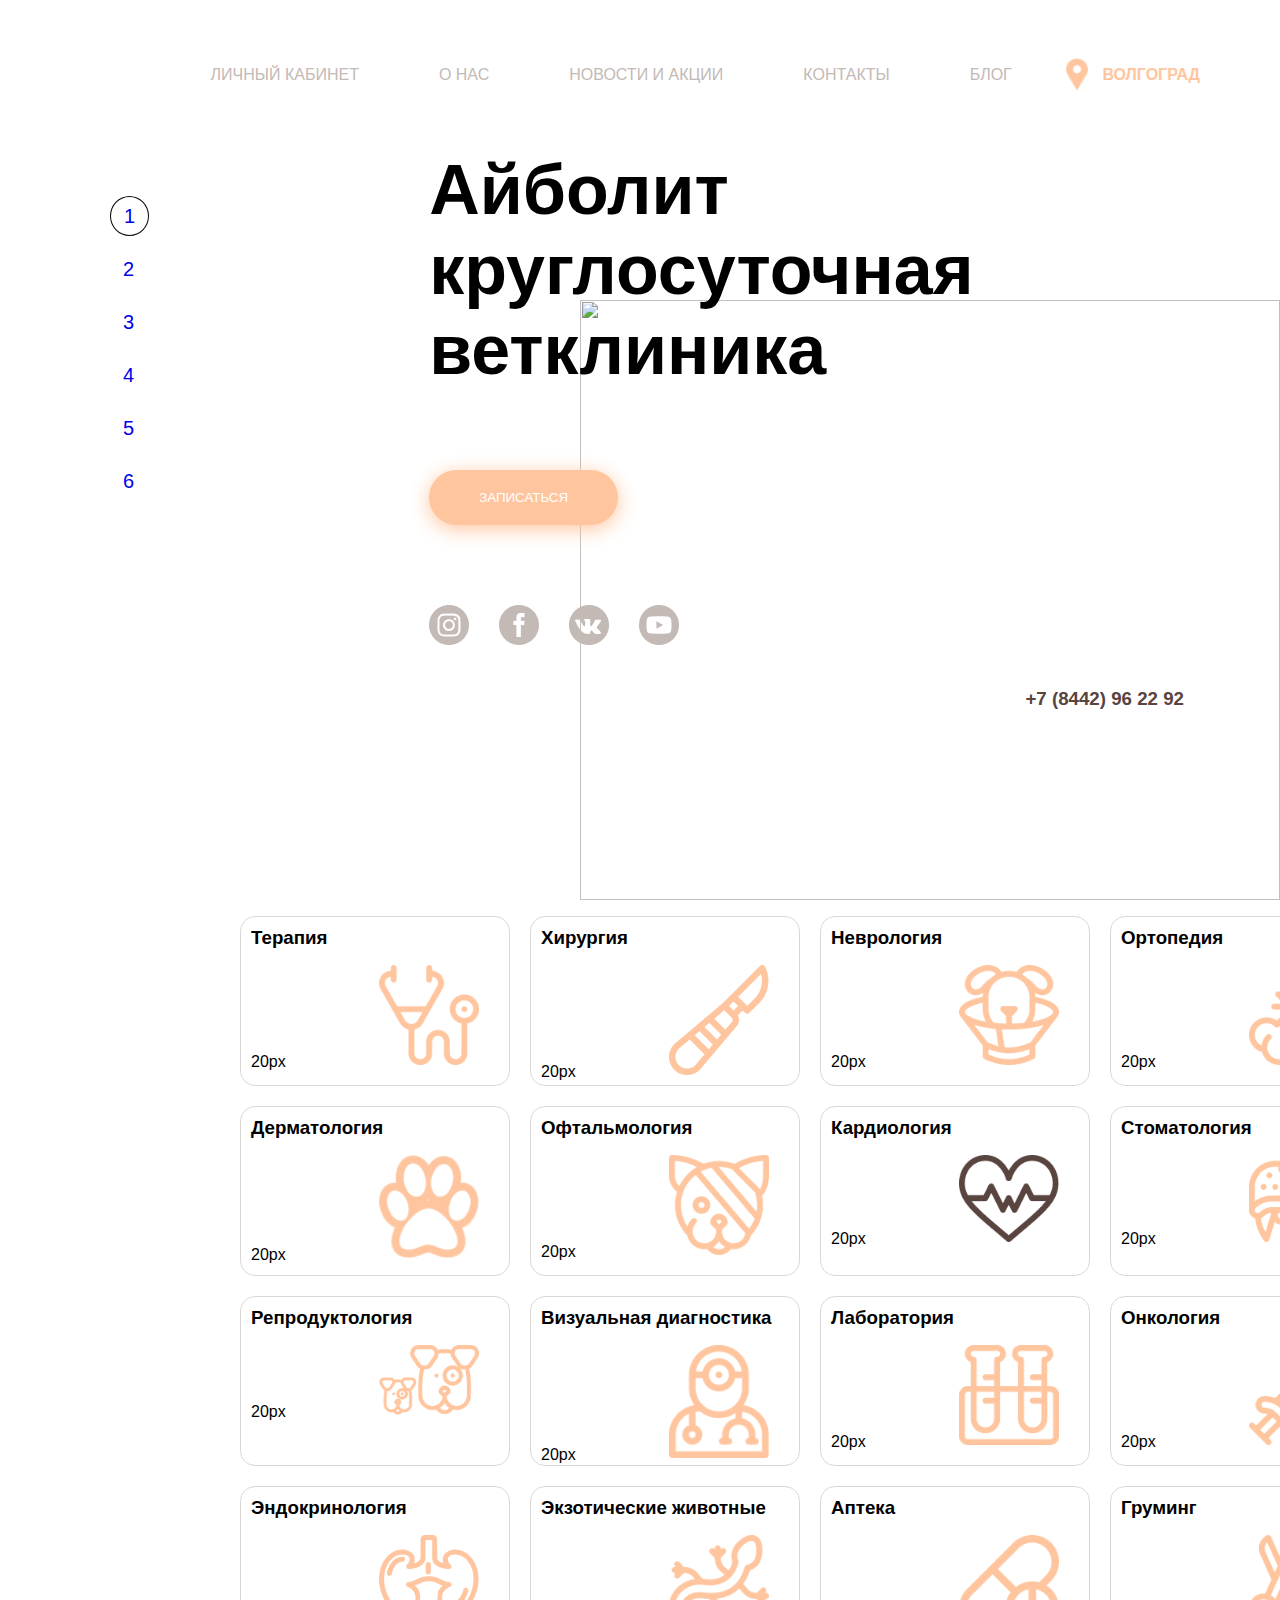
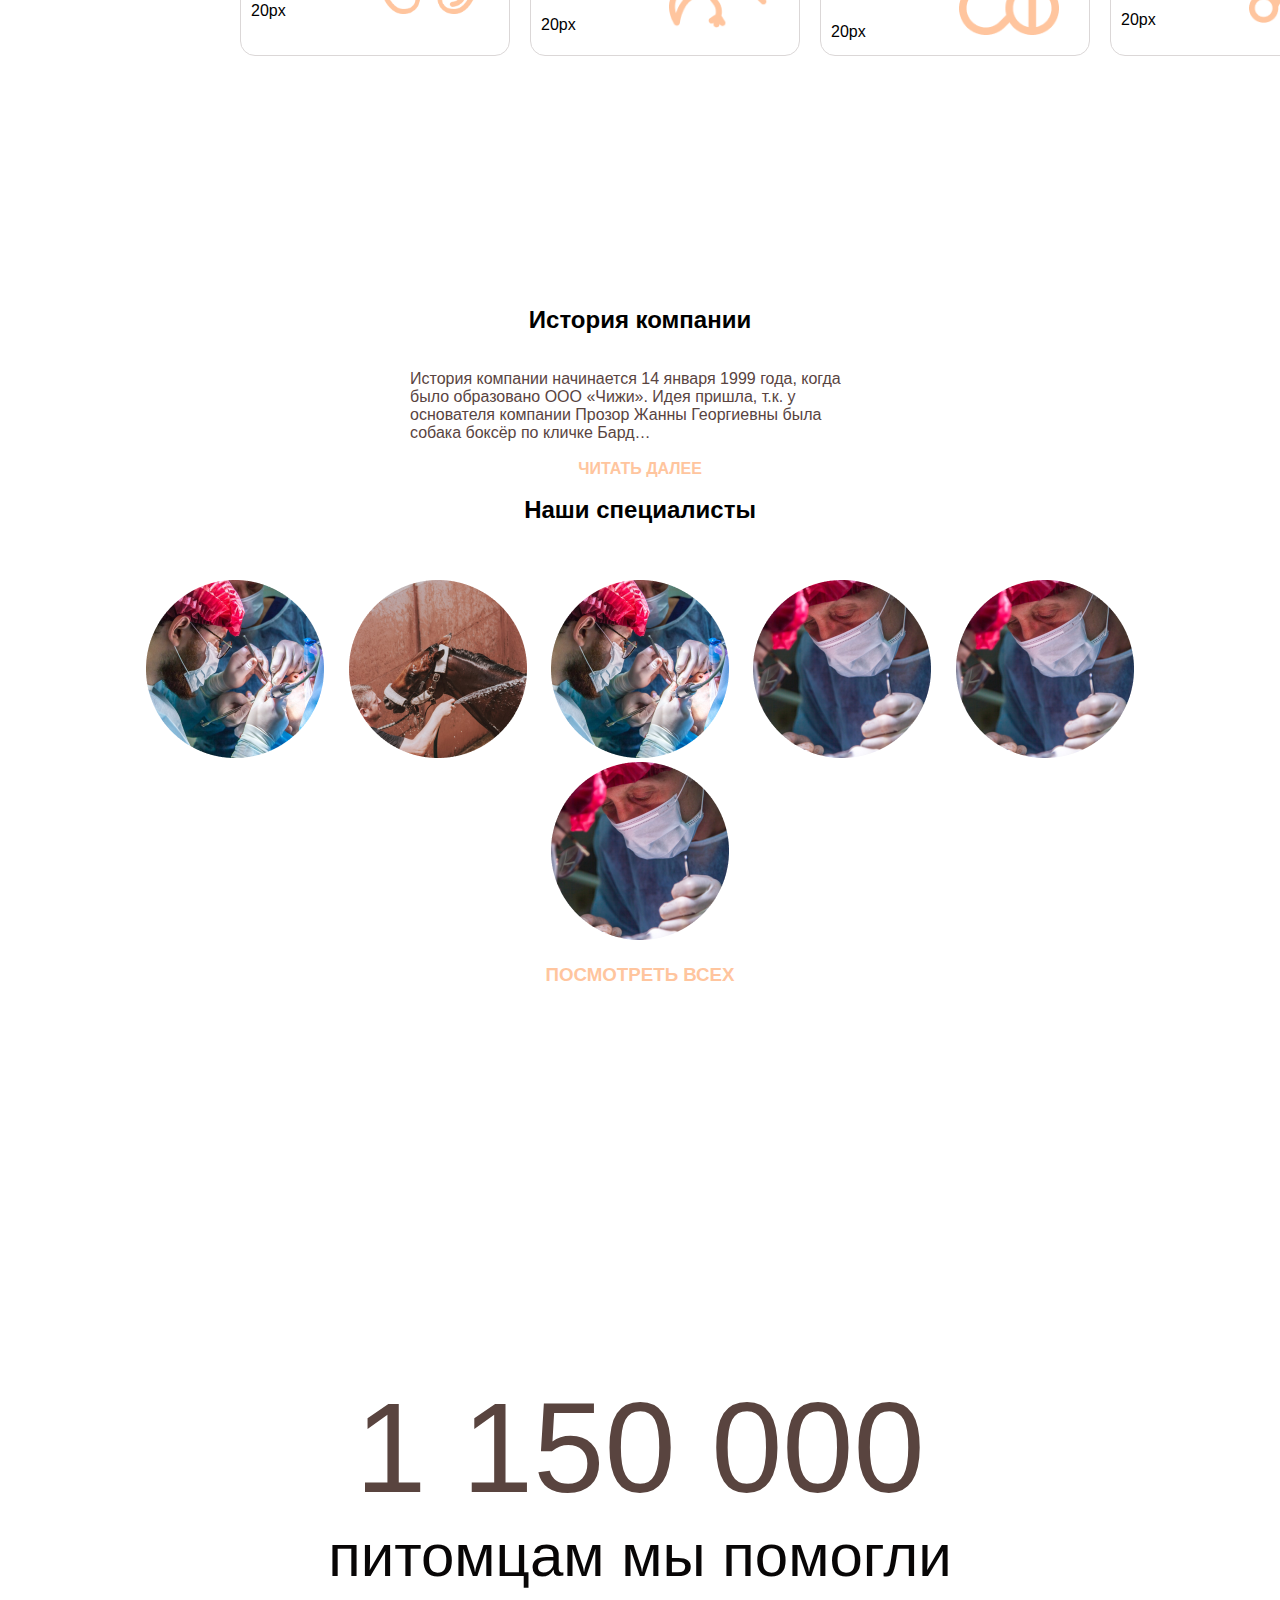
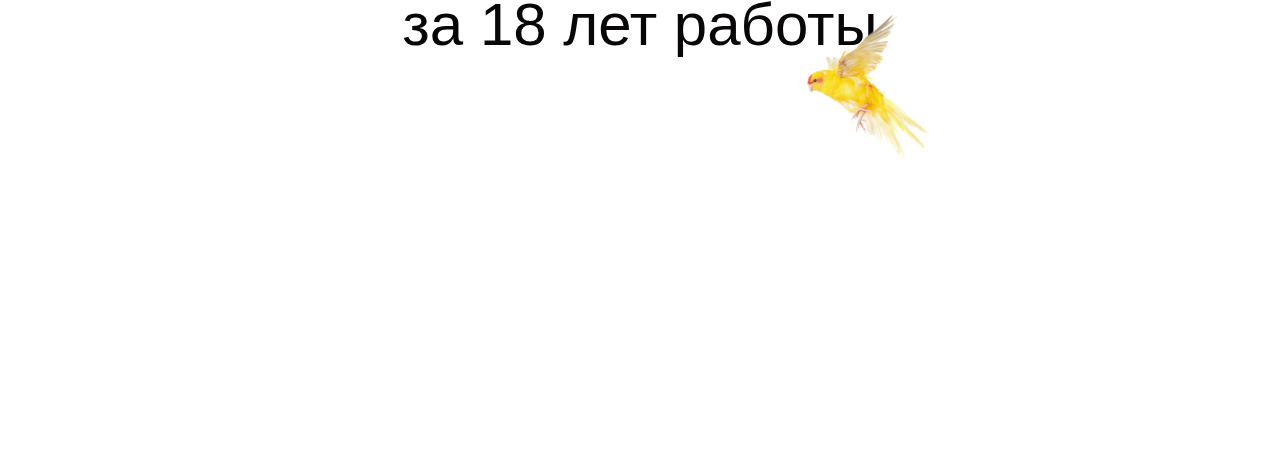
==== commit 4219f8a6: "add hover-main" ====
--- a/index.html
+++ b/index.html
@@ -3,19 +3,10 @@
   <head>
     <meta charset="UTF-8" />
     <meta name="viewport" content="width=device-width, initial-scale=1.0" />
-    <link rel="stylesheet" href="./css/style.css" />
-    <link
-      href="https://cdn.jsdelivr.net/npm/bootstrap@5.0.2/dist/css/bootstrap.min.css"
-      rel="stylesheet"
-      integrity="sha384-EVSTQN3/azprG1Anm3QDgpJLIm9Nao0Yz1ztcQTwFspd3yD65VohhpuuCOmLASjC"
-      crossorigin="anonymous"
-    />
-    <script
-      src="https://cdn.jsdelivr.net/npm/bootstrap@5.0.2/dist/js/bootstrap.bundle.min.js"
-      integrity="sha384-MrcW6ZMFYlzcLA8Nl+NtUVF0sA7MsXsP1UyJoMp4YLEuNSfAP+JcXn/tWtIaxVXM"
-      crossorigin="anonymous"
-    ></script>
-    <title>Document</title>
+    <link rel="stylesheet" href="./sass/style.css" />
+    <link href="https://cdn.jsdelivr.net/npm/bootstrap@5.3.2/dist/css/bootstrap.min.css" rel="stylesheet" integrity="sha384-T3c6CoIi6uLrA9TneNEoa7RxnatzjcDSCmG1MXxSR1GAsXEV/Dwwykc2MPK8M2HN" crossorigin="anonymous">
+<script src="https://cdn.jsdelivr.net/npm/bootstrap@5.3.2/dist/js/bootstrap.bundle.min.js" integrity="sha384-C6RzsynM9kWDrMNeT87bh95OGNyZPhcTNXj1NW7RuBCsyN/o0jlpcV8Qyq46cDfL" crossorigin="anonymous"></script>
+    <title>hover-main tutorial</title>
   </head>
   <body>
     <header>
@@ -77,7 +68,7 @@
           круглосуточная <br />
           ветклиника
         </h1>
-        <br /><br />
+        <button type="button" class="z-butoon">ЗАПИСАТЬСЯ</button>
         <div class="social">
           <img src="./img/inst.png" alt="" />
           <img src="./img/fb.png" alt="" />
@@ -90,6 +81,7 @@
         <h3>+7 (8442) 96 22 92</h3>
       </div>
     </div>
+
     <div class="cards">
       <div class="card">
         <h3>Терапия</h3>
@@ -186,177 +178,20 @@
       <h2>Наши специалисты</h2>
       <br /><br />
       <div class="Group16">
-        <img src="./img/Rectangle.png" alt="" />
-        <img src="./img/Rectangle Copy 19.png" alt="" />
-        <img src="./img/Rectangle.png" alt="" />
-        <img src="./img/Rectangle Copy 36.png" alt="" />
-        <img src="./img/Rectangle Copy 36.png" alt="" />
-        <img src="./img/Rectangle Copy 36.png" alt="" />
+        <img src="./img/Rectangle.png" alt="">
+        <img src="./img/Rectangle Copy 19.png" alt="">
+        <img src="./img/Rectangle.png" alt="">
+        <img src="./img/Rectangle Copy 36.png" alt="">
+        <img src="./img/Rectangle Copy 36.png" alt="">
+        <img src="./img/Rectangle Copy 36.png" alt="">
       </div>
       <h3>ПОСМОТРЕТЬ ВСЕХ</h3>
     </div>
     <div class="performance">
       <h1>1 150 000</h1>
-      <h1>
-        питомцам мы помогли <br />
-        за 18 лет работы
-      </h1>
-      <img src="./img/image_bird.png" alt="" />
-    </div>
-    <div class="Group2">
-      <h2>Почему хозяева выбирают нас?</h2>
-      <br /><br /><br /><br /><br /><br />
-      <div class="datas">
-        <!-- the end -->
-        <div class="data">
-          <h1>Работаем круглосуточно</h1>
-          <br />
-          <div class="img">
-            <img src="./img/Combined Shape.png" alt="" />
-            <p>
-              Мы готовы в любое время суток принять домашних питомцев и их
-              хозяев
-            </p>
-          </div>
-        </div>
-        <!-- the end -->
-        <div class="data">
-          <h1>Работаем круглосуточно</h1>
-          <br />
-          <div class="img">
-            <img src="./img/Combined Shape.png" alt="" />
-            <p>
-              Мы готовы в любое время суток принять домашних питомцев и их
-              хозяев
-            </p>
-          </div>
-        </div>
-        <!-- the end -->
-        <div class="data">
-          <h1>Работаем круглосуточно</h1>
-          <br />
-          <div class="img">
-            <img src="./img/Combined Shape.png" alt="" />
-            <p>
-              Мы готовы в любое время суток принять домашних питомцев и их
-              хозяев
-            </p>
-          </div>
-        </div>
-        <!-- the end -->
-        <div class="data">
-          <h1>Работаем круглосуточно</h1>
-          <br />
-          <div class="img">
-            <img src="./img/Combined Shape.png" alt="" />
-            <p>
-              Мы готовы в любое время суток принять домашних питомцев и их
-              хозяев
-            </p>
-          </div>
-        </div>
-        <!-- the end -->
-        <div class="data">
-          <h1>Работаем круглосуточно</h1>
-          <br />
-          <div class="img">
-            <img src="./img/Combined Shape.png" alt="" />
-            <p>
-              Мы готовы в любое время суток принять домашних питомцев и их
-              хозяев
-            </p>
-          </div>
-        </div>
-        <!-- the end -->
-        <div class="data">
-          <h1>Работаем круглосуточно</h1>
-          <br />
-          <div class="img">
-            <img src="./img/Combined Shape.png" alt="" />
-            <p>
-              Мы готовы в любое время суток принять домашних питомцев и их
-              хозяев
-            </p>
-          </div>
-        </div>
-        <!-- the end -->
-        <div class="data">
-          <h1>Работаем круглосуточно</h1>
-          <br />
-          <div class="img">
-            <img src="./img/Combined Shape.png" alt="" />
-            <p>
-              Мы готовы в любое время суток принять домашних питомцев и их
-              хозяев
-            </p>
-          </div>
-        </div>
-        <!-- the end -->
-        <div class="data">
-          <h1>Работаем круглосуточно</h1>
-          <br />
-          <div class="img">
-            <img src="./img/Combined Shape.png" alt="" />
-            <p>
-              Мы готовы в любое время суток принять домашних питомцев и их
-              хозяев
-            </p>
-          </div>
-        </div>
-        <!-- the end -->
-        <div class="data">
-          <h1>Работаем круглосуточно</h1>
-          <br />
-          <div class="img">
-            <img src="./img/Combined Shape.png" alt="" />
-            <p>
-              Мы готовы в любое время суток принять домашних питомцев и их
-              хозяев
-            </p>
-          </div>
-        </div>
-      </div>
-    </div>
-    <div class="Rectangle">
-      <p>скоро</p>
-      <br />
-      <h1>
-        Удобное приложение <br />
-        для питомцев и <br />
-        их хозяев
-      </h1>
-      <br />
-      <div class="browser-link">
-        <img src="./img/Group 5 (1).png" alt="" width="150px" height="43px" />
-        <img src="./img/google-play-badge copy.png" alt="" />
-      </div>
-      <img class="dog" src="./img/Group 4.png" alt="" />
-      <img class="phone" src="./img/Group 5.png" alt="" />
-    </div>
-    <div class="Contacts">
-      <div class="contact">
-        <h1>Контакты</h1>
-        <br /><br />
-        <h2>Айболит на Краснополянской</h2>
-        <p>
-          <img src="./img/ic_location.png" alt="" />
-          Дзержинский район, <br />
-          ул. Краснополянская, 30
-        </p>
-        <p><img src="./img/Vector.png" alt="" /> 96 22 92</p>
-        <p><img src="./img/Group.png" alt="" /> Круглосуточно</p>
-        <br /><br />
-        <h1>Айболит на Тулака</h1>
-        <p>
-          <img src="./img/ic_location.png" alt="" /> Советский район, <br />
-          ул. Карла Маркса, 7
-        </p>
-        <p><img src="./img/Vector.png" alt="" /> 96 22 92</p>
-        <p><img src="./img/Group.png" alt="" /> Круглосуточнo</p>
-      </div>
-      <div class="img">
-        <img src="./img/Снимок экрана 2019-06-07 в 16.23.17.png" alt="" />
-      </div>
+      <h1>питомцам мы помогли <br>
+        за 18 лет работы</h1>
+        <img src="./img/image_bird.png" alt="">
     </div>
   </body>
 </html>
--- a/sass/style.css
+++ b/sass/style.css
@@ -0,0 +1,227 @@
+* {
+  margin: 0;
+  padding: 0;
+  box-sizing: border-box;
+  font-family: sans-serif;
+}
+
+header {
+  width: 100%;
+  display: flex;
+  padding: 25px 80px;
+  justify-content: space-between;
+}
+header .last-part ul {
+  display: flex;
+  gap: 80px;
+}
+header .last-part ul li {
+  list-style: none;
+  justify-content: space-between;
+  line-height: 100px;
+}
+header .last-part ul li a {
+  text-decoration: none;
+  color: #C3B9B5;
+}
+header .third-part .location {
+  color: #FFC59E;
+  display: flex;
+  line-height: 100px;
+}
+header .third-part .location img {
+  height: 50px;
+  margin: auto 0;
+}
+
+.first-topik {
+  display: flex;
+  height: 616px;
+}
+.first-topik .list {
+  padding: 25px 110px;
+  width: -moz-fit-content;
+  width: fit-content;
+}
+.first-topik .list ul li {
+  list-style: none;
+  margin: 30px 0;
+}
+.first-topik .list ul li a {
+  text-decoration: none;
+  font-size: 20px;
+  padding: 8px 13px;
+}
+.first-topik .list ul li .Ellipse1 {
+  padding: 8px 13px;
+  border: 1px solid #080606;
+  border-radius: 50%;
+}
+.first-topik .topik {
+  padding-left: 170px;
+}
+.first-topik .topik h1 {
+  font-size: 70px;
+}
+.first-topik .topik button {
+  margin: 80px 0;
+  padding: 20px 50px;
+  border: none;
+  background-color: #FFC59E;
+  box-shadow: 0px 4px 20px 0px #FFC59E;
+  border-radius: 50px;
+  color: white;
+}
+.first-topik .topik .social {
+  display: flex;
+  gap: 30px;
+}
+.first-topik .image img {
+  width: 700px;
+  height: 600px;
+  z-index: -1;
+  bottom: 0;
+  right: 0;
+  position: absolute;
+}
+.first-topik .image h3 {
+  color: #59443F;
+  top: 43rem;
+  right: 6rem;
+  position: absolute;
+}
+
+.cards {
+  padding: 150px 15rem;
+  display: grid;
+  grid-template-columns: 1fr 1fr 1fr 1fr;
+  gap: 20px;
+}
+.cards .card {
+  padding: 10px;
+  width: 270px;
+  height: 170px;
+  border: 1px solid #dbd7d7;
+  border-radius: 15px;
+}
+.cards .card img {
+  left: 8rem;
+  top: 1rem;
+  position: relative;
+}
+
+.Group18 {
+  text-align: center;
+  padding: 100px 100px;
+}
+.Group18 p {
+  width: 460px;
+  margin: 200px 0;
+  text-align: start;
+  margin: 0 auto;
+  color: #59443F;
+}
+.Group18 h4 {
+  color: #FFC59E;
+}
+.Group18 h3 {
+  color: #FFC59E;
+}
+
+.Group16 {
+  text-align: center;
+  padding: 20px 20px;
+  margin: 0 auto;
+}
+.Group16 img {
+  margin: 0 10px;
+}
+
+.performance {
+  text-align: center;
+  padding: 18rem 100px;
+}
+.performance h1:first-child {
+  font-size: 8rem;
+  color: #59443F;
+}
+.performance h1 {
+  font-size: 60px;
+  color: #080606;
+  font-weight: 200;
+  z-index: -1;
+}
+.performance img {
+  margin-top: -50px;
+  margin-right: -28rem;
+  width: 200px;
+}
+
+footer {
+  width: 100%;
+  background-color: #59443F;
+  height: 70vh;
+  margin-top: 110%;
+}
+footer .container {
+  width: 80%;
+  margin: auto;
+  padding: 40px 0px;
+  display: flex;
+  color: #fff;
+}
+footer .container p {
+  margin: 10px 0px;
+}
+footer .container .left .post-text {
+  position: absolute;
+  top: 5%;
+  left: 20%;
+}
+footer .left-b {
+  margin-top: 30%;
+}
+footer .midll-b {
+  position: absolute;
+  top: 300%;
+  left: 40%;
+}
+footer .left-r {
+  position: absolute;
+  left: 130%;
+  top: 0;
+}
+footer .right {
+  position: absolute;
+  right: 50px;
+}
+footer .right .imgs {
+  margin-top: 25%;
+}
+footer .right .end-text {
+  position: absolute;
+  top: 120%;
+}
+footer .right .end-text code {
+  position: absolute;
+  top: 450%;
+  display: flex;
+}
+
+.container2 {
+  width: 90%;
+  margin: auto;
+}
+.container2 .right-m {
+  position: absolute;
+  left: 40%;
+  top: 25%;
+}
+.container2 .card2 {
+  display: flex;
+  margin: 40px 0px;
+}
+.container2 .card2 .l-text {
+  margin-left: 2%;
+  padding: 30px 0px;
+}/*# sourceMappingURL=style.css.map */